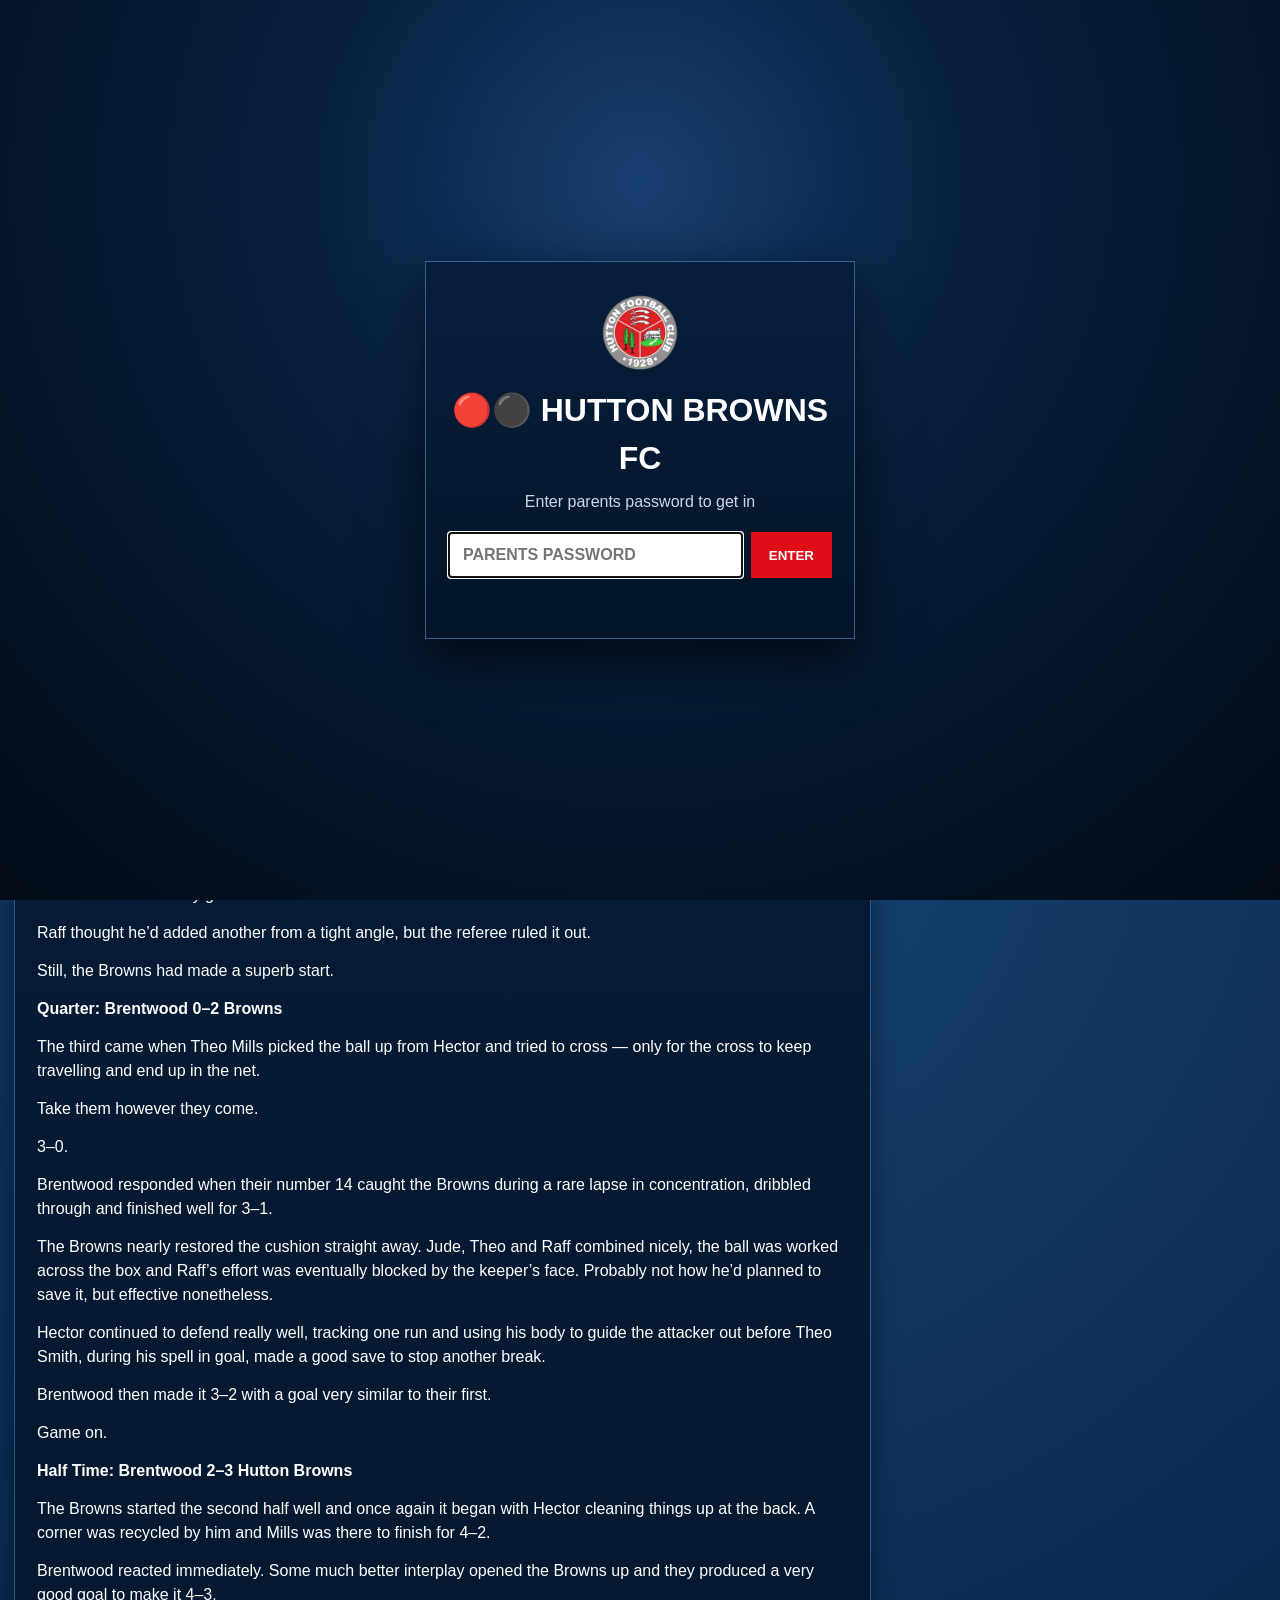
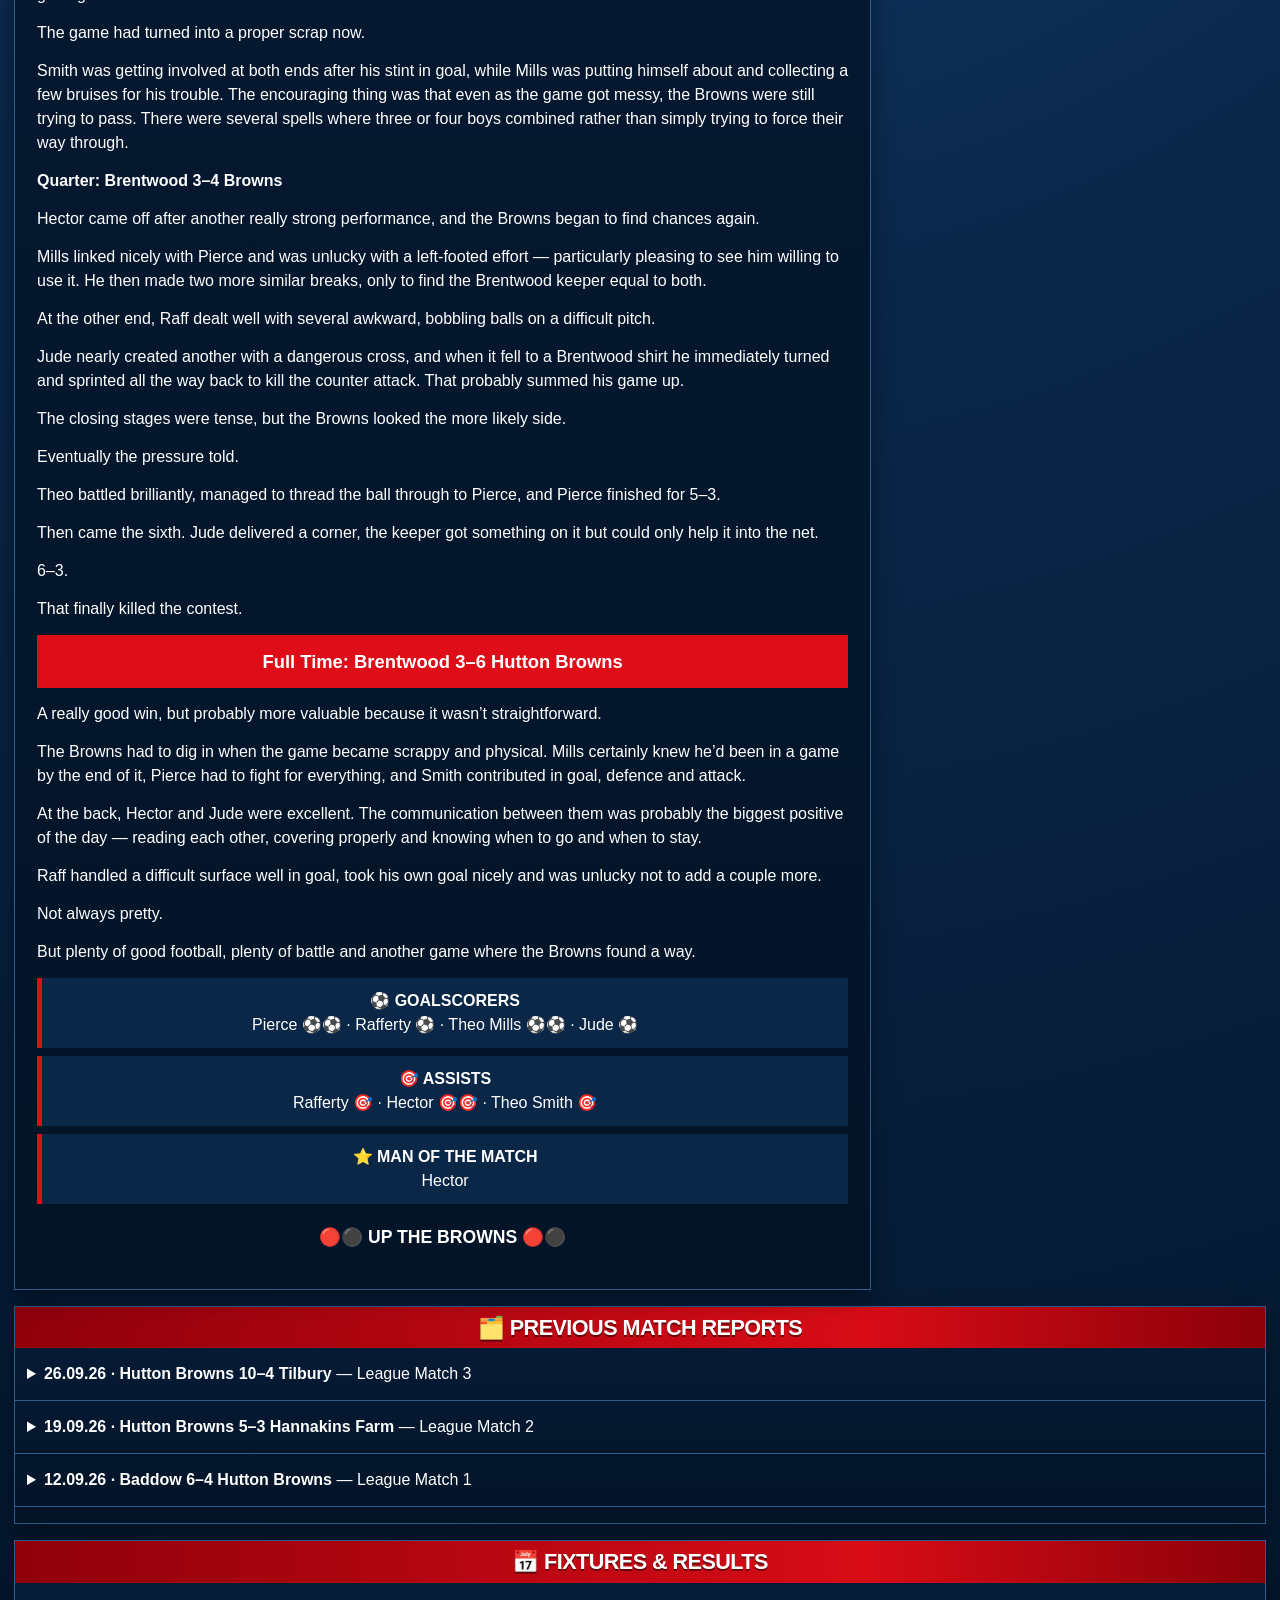
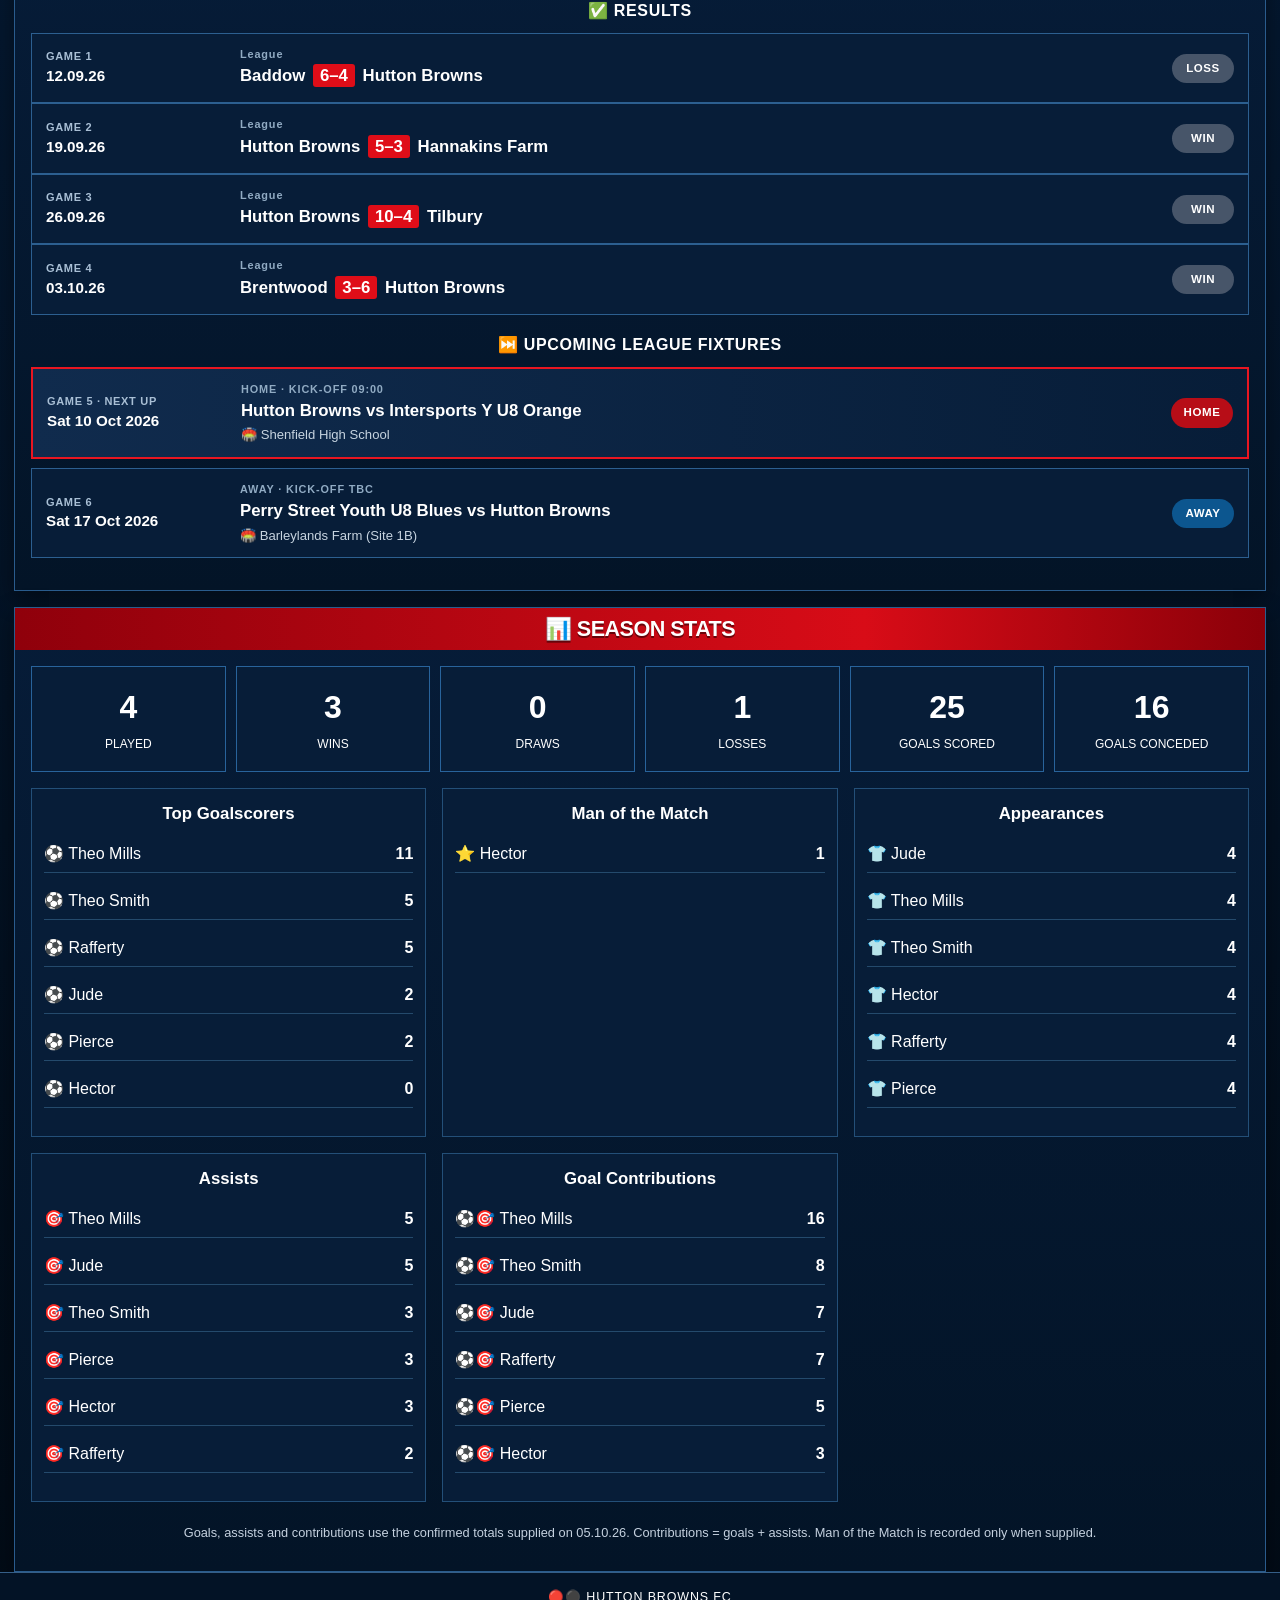
==== browns.html @ 469891be "Correct Browns season stats to confirmed goals and assists; add contributions" ====
<!doctype html>
<html lang="en">
<head>
<meta charset="utf-8">
<meta name="viewport" content="width=device-width,initial-scale=1">
<title>Hutton Browns FC | Match Centre</title>
<meta name="description" content="Hutton Browns FC match reports, fixtures, results and 2026/27 season stats.">
<link rel="stylesheet" href="styles.css?v=20261005-1">
<link rel="stylesheet" href="auth.css?v=20260914-1">
<script src="auth.js?v=20260914-1" defer></script>
</head>
<body>
<div id="auth-gate" class="auth-gate" role="dialog" aria-modal="true" aria-label="Password required">
  <div class="auth-card">
    <img src="hutton-crest.webp?v=20260914-3" alt="Hutton Football Club crest">
    <h2>🔴⚫️ HUTTON BROWNS FC</h2>
    <p>Enter the team password to access the Match Centre.</p>
    <form id="auth-form" class="auth-form">
      <input id="auth-password" type="password" autocomplete="current-password" placeholder="Password" aria-label="Password">
      <button type="submit">ENTER</button>
    </form>
    <div id="auth-error" class="auth-error" aria-live="polite"></div>
  </div>
</div>
<header class="masthead">
  <div class="mast-inner">
    <img class="crest-img" src="hutton-crest.webp?v=20260914-3" alt="Hutton Football Club crest">
    <div class="mast-copy"><h1>HUTTON BROWNS FC</h1></div>
    <img class="crest-img" src="hutton-crest.webp?v=20260914-3" alt="Hutton Football Club crest">
  </div>
</header>
<nav class="broadcast-nav" aria-label="Main sections">
  <div class="network-badge"><span>HUTTON</span><b>SPORTS</b></div>
  <a class="active" href="#latest"><span class="nav-long">⚽ LATEST MATCH REPORT</span><span class="nav-short">⚽ Latest</span></a>
  <a href="#previous"><span class="nav-long">🗂️ PREVIOUS MATCH REPORTS</span><span class="nav-short">🗂️ Previous</span></a>
  <a href="#fixtures"><span class="nav-long">📅 FIXTURES & RESULTS</span><span class="nav-short">📅 Fixtures</span></a>
  <a href="#stats"><span class="nav-long">📊 SEASON STATS</span><span class="nav-short">📊 Stats</span></a>
  <div class="nav-club">⚽ HUTTON BROWNS FC</div>
</nav>
<div class="team-switcher"><a href="index.html">← Choose team</a><a href="navy.html">Hutton Navy</a><a href="browns.html">Hutton Browns</a></div>
<main class="site-wrap"><div class="layout"><section id="latest" class="main-panel">
<div class="section-banner centered"><h2>LATEST MATCH REPORT</h2></div>
<div class="match-details-top" aria-label="Match details">
<div><span>🏆</span><small>Competition</small><strong>League – Match 4</strong></div>
<div><span>📅</span><small>Date</small><strong>03.10.26</strong></div>
<div><span>🏟️</span><small>Venue</small><strong>Not supplied</strong></div>
<div><span>⚽</span><small>Opponent</small><strong>Brentwood</strong></div></div>
<div class="score-row"><div class="home"><span class="ball">⚽</span><strong>BRENTWOOD</strong></div><div class="score">3 - 6</div>
<div class="away"><strong>HUTTON BROWNS</strong><img class="mini-crest-img" src="hutton-crest.webp" alt=""></div></div>
<div class="intro"><h3>Good football, plenty of battle and another Browns win!</h3></div>
<article class="report-copy"><p>I missed the first five minutes on the phone, which apparently was enough time for the Browns to make a flying start.</p>
<p>By the time I caught up, Raff had already found Pierce, who needed two bites at it but eventually forced the ball home for 1–0.</p>
<p>Raff then rode a tackle well before getting another chance himself. Hector found Raff, and although the first effort didn’t quite go, he stayed with it and made sure at the second attempt for 2–0.</p>
<p>The Browns were excellent early on. Jude and Hector were reading the game brilliantly at the back and, more importantly, talking to each other. When one stepped in, the other dropped. Simple stuff, but really effective.</p>
<p>Pierce was being an absolute nuisance up front, much like last week, battling for everything and making sure Brentwood never really got comfortable.</p>
<p>Raff thought he’d added another from a tight angle, but the referee ruled it out.</p>
<p>Still, the Browns had made a superb start.</p>
<p><strong>Quarter: Brentwood 0–2 Browns</strong></p>
<p>The third came when Theo Mills picked the ball up from Hector and tried to cross — only for the cross to keep travelling and end up in the net.</p>
<p>Take them however they come.</p>
<p>3–0.</p>
<p>Brentwood responded when their number 14 caught the Browns during a rare lapse in concentration, dribbled through and finished well for 3–1.</p>
<p>The Browns nearly restored the cushion straight away. Jude, Theo and Raff combined nicely, the ball was worked across the box and Raff’s effort was eventually blocked by the keeper’s face. Probably not how he’d planned to save it, but effective nonetheless.</p>
<p>Hector continued to defend really well, tracking one run and using his body to guide the attacker out before Theo Smith, during his spell in goal, made a good save to stop another break.</p>
<p>Brentwood then made it 3–2 with a goal very similar to their first.</p>
<p>Game on.</p>
<p><strong>Half Time: Brentwood 2–3 Hutton Browns</strong></p>
<p>The Browns started the second half well and once again it began with Hector cleaning things up at the back. A corner was recycled by him and Mills was there to finish for 4–2.</p>
<p>Brentwood reacted immediately. Some much better interplay opened the Browns up and they produced a very good goal to make it 4–3.</p>
<p>The game had turned into a proper scrap now.</p>
<p>Smith was getting involved at both ends after his stint in goal, while Mills was putting himself about and collecting a few bruises for his trouble. The encouraging thing was that even as the game got messy, the Browns were still trying to pass. There were several spells where three or four boys combined rather than simply trying to force their way through.</p>
<p><strong>Quarter: Brentwood 3–4 Browns</strong></p>
<p>Hector came off after another really strong performance, and the Browns began to find chances again.</p>
<p>Mills linked nicely with Pierce and was unlucky with a left-footed effort — particularly pleasing to see him willing to use it. He then made two more similar breaks, only to find the Brentwood keeper equal to both.</p>
<p>At the other end, Raff dealt well with several awkward, bobbling balls on a difficult pitch.</p>
<p>Jude nearly created another with a dangerous cross, and when it fell to a Brentwood shirt he immediately turned and sprinted all the way back to kill the counter attack. That probably summed his game up.</p>
<p>The closing stages were tense, but the Browns looked the more likely side.</p>
<p>Eventually the pressure told.</p>
<p>Theo battled brilliantly, managed to thread the ball through to Pierce, and Pierce finished for 5–3.</p>
<p>Then came the sixth. Jude delivered a corner, the keeper got something on it but could only help it into the net.</p>
<p>6–3.</p>
<p>That finally killed the contest.</p>
<p class="full-time">Full Time: Brentwood 3–6 Hutton Browns</p>
<p>A really good win, but probably more valuable because it wasn’t straightforward.</p>
<p>The Browns had to dig in when the game became scrappy and physical. Mills certainly knew he’d been in a game by the end of it, Pierce had to fight for everything, and Smith contributed in goal, defence and attack.</p>
<p>At the back, Hector and Jude were excellent. The communication between them was probably the biggest positive of the day — reading each other, covering properly and knowing when to go and when to stay.</p>
<p>Raff handled a difficult surface well in goal, took his own goal nicely and was unlucky not to add a couple more.</p>
<p>Not always pretty.</p>
<p>But plenty of good football, plenty of battle and another game where the Browns found a way.</p><div class="closing"><strong>⚽️ GOALSCORERS</strong><br>Pierce ⚽️⚽️ · Rafferty ⚽️ · Theo Mills ⚽️⚽️ · Jude ⚽️</div><div class="closing"><strong>🎯 ASSISTS</strong><br>Rafferty 🎯 · Hector 🎯🎯 · Theo Smith 🎯</div><div class="closing"><strong>⭐ MAN OF THE MATCH</strong><br>Hector</div><div class="uth"><strong>🔴⚫️ UP THE BROWNS 🔴⚫️</strong></div></article></section>
<aside class="sidebar"><div class="side-card motm"><h3>⭐ MAN OF THE MATCH</h3><div class="motm-body"><div class="shirt">⚽</div><div><strong>Hector</strong><p>Excellent defending, two assists and brilliant communication with Jude at the back.</p></div></div></div>
<div class="side-card"><h3>👥 THE SQUAD</h3><div class="squad"><span>👕 Jude</span><span>👕 Theo Mills</span><span>👕 Theo Smith</span><span>👕 Hector</span><span>👕 Rafferty</span><span>👕 Pierce</span></div><div class="navy-together">#BROWNS TOGETHER</div></div></aside></div><section id="previous" class="lower-panel"><div class="section-banner simple centered"><h2>🗂️ PREVIOUS MATCH REPORTS</h2></div><details class="previous-report"><summary><strong>26.09.26 · Hutton Browns 10–4 Tilbury</strong> — League Match 3</summary><article class="report-copy"><p>A smaller pitch today and, for the opening few minutes at least, the game looked like it might be one of those tight, scrappy affairs.</p>
<p>The Browns also had to deal with captain Raff going off early with a head injury, which didn’t help the stop-start feel.</p>
<p>Neither side really took control at first. Jude had the best early opportunity, squeezing one just wide of the left post, before Theo Smith decided to take matters into his own hands.</p>
<p>He read a cross-field pass, stepped in, powered through the middle and finished well for 1–0.</p>
<p>The lead barely had time to settle before Tilbury broke the other way. Their number 5 was dragged down in the box and converted the resulting penalty to make it 1–1.</p>
<p>Tilbury then enjoyed a decent purple patch and started to ask a few questions.</p>
<p>The Browns got a chance to respond when a handball gave them a penalty of their own, but the keeper produced an excellent save and pushed the effort onto the bar.</p>
<p>No matter.</p>
<p>From the resulting corner, Jude found Smith waiting and Theo buried his second for 2–1.</p>
<p>Smith was now on a bit of a rampage.</p>
<p>The Browns defended a Tilbury corner, Smith picked up the loose ball, powered down the wing, cut inside and completed his hat-trick for 3–1.</p>
<p>Raff was back involved not long after and went close from a Jude pass, before Theo Mills, having enjoyed a fairly quiet spell in goal, suddenly had to pull off a brilliant double save. He then dealt with the resulting corner as well.</p>
<p>Tilbury did get one back before the break after some confusion at the back left their number 7 one-on-one.</p>
<p><strong>Half Time: Hutton Browns 3–2 Tilbury</strong></p>
<p>The second half started with much more purpose from the Browns.</p>
<p>Smith, now looking for passes as much as goals, slipped a lovely ball through to Mills, who finished for 4–2.</p>
<p>Then the Browns really started to find their rhythm.</p>
<p>Mills drove down the wing, cut inside and squared for Raff to tap in for 5–2.</p>
<p>From a kick-in, Mills then played square to Smith, who calmly put away another for 6–2.</p>
<p>Tilbury weren’t done, though. Their excellent number 8, Ellie, put the Browns under pressure and helped create the chance for number 7 to score from range and make it 6–3.</p>
<p>That sparked another spell of Tilbury pressure, but the Browns defended brilliantly to a man. Bodies in the way, last-ditch tackles, very little panic.</p>
<p>And quietly having an excellent half was Pierce.</p>
<p>He seemed to be everywhere — winning second balls, breaking things up, moving it on and generally doing the sort of work that doesn’t always get noticed but makes everything else easier. Very much the holding midfielder role.</p>
<p>The seventh followed a familiar pattern.</p>
<p>Mills down the wing, ball across, Raff finishes.</p>
<p>7–3.</p>
<p>Pierce then took it upon himself to stick close to Tilbury’s best player, won the ball back and was unlucky not to get himself on the scoresheet.</p>
<p>He did, however, create the next goal. Pierce battled to regain possession and found Mills, who finished for 8–3.</p>
<p>Mills was now causing havoc every time he got down the right. Another run ended with his first shot being blocked, but he stayed alive to the rebound and squared for Raff to complete his hat-trick.</p>
<p>9–3.</p>
<p>At the other end, Hector had taken over in goal and looked completely assured. He hadn’t had a huge amount to do, but when he was called upon he responded with an outstanding save.</p>
<p>Tilbury then produced probably their best football of the game, putting together three passes from the back before number 7 finished well for 9–4.</p>
<p>Hector followed that with another excellent stop from a deflected effort.</p>
<p>The Browns had the final say.</p>
<p>Pierce once again battled to win the initial possession and fed Mills. Theo still had plenty to do, but drove on and finished to make it 10–4.</p>
<p class="full-time">Full Time: Hutton Browns 10–4 Tilbury</p>
<p>A strange one in some ways.</p>
<p>The first half was cagey, scrappy and much closer than the final score suggests. The second was anything but.</p>
<p>Once the Browns started moving the ball quicker and looking for each other, Tilbury struggled to live with them.</p>
<p>Smith was ruthless early on, Mills was devastating down the right, Raff came back from his knock to grab a hat-trick, Pierce quietly ran huge parts of the second half and Hector and Jude looked very comfortable in defence and Hector in goal. Jude passing now with frequency and ease</p>
<p>Tilbury had some good players and some really nice moments of football, but once the Browns found their rhythm there was only going to be one winner.</p>
<p>Not perfect.</p>
<p>But very, very dangerous when it clicked.</p><div class="closing"><strong>⚽️ GOALSCORERS</strong><br>Theo Smith ⚽️⚽️⚽️⚽️ · Theo Mills ⚽️⚽️⚽️ · Rafferty ⚽️⚽️⚽️</div><div class="closing"><strong>🎯 ASSISTS</strong><br>Jude 🎯 · Theo Smith 🎯 · Theo Mills 🎯🎯🎯🎯 · Pierce 🎯🎯</div><div class="uth"><strong>🔴⚫️ UP THE BROWNS 🔴⚫️</strong></div></article></details><details class="previous-report"><summary><strong>19.09.26 · Hutton Browns 5–3 Hannakins Farm</strong> — League Match 2</summary><article class="report-copy"><p>A first meeting with the locally infamous Hannakins Farm meant the Browns were heading into something of the unknown. One thing was obvious enough from the warm-up though — another side who looked physically bigger than us.</p>
<p>That has stopped being particularly interesting to the Browns.</p>
<p>They were by far the livelier of the two sides from the start, with Theo Mills carrying on exactly where he left off last week. He was straight into the game, drawing an early foul and going close from the resulting free kick.</p>
<p>The opener soon followed. Jude played a lovely ball down the line to Mills, who carried it into the box and finished confidently for 1–0.</p>
<p>Mills clearly fancied another.</p>
<p>Theo Smith drove forward and got a shot away, the keeper could only keep it out temporarily, and Mills followed up like a proper striker to make it 2–0.</p>
<p>Hannakins started to come into the game after that, with their number 23 looking particularly lively. One attack looked destined for goal until Hector appeared from nowhere, tracking all the way back and timing his challenge perfectly. He almost injured himself doing it, but that ability to recover, get goal-side and pick the right moment to strike is becoming something of a hallmark.</p>
<p>Hannakins then had their best spell of the half. A big lad started charging down the wing with some purpose, only to find Hector waiting for him. Again.</p>
<p>The Browns survived the purple patch and then went the other way.</p>
<p>Jude delivered a dangerous corner that took a deflection off the keeper and ended up in the net for 3–0. Goal Jude. No appeals committee required.</p>
<p>The fourth came soon after. Another Jude pass caused problems, Theo Smith nicked in, found himself one-on-one with the keeper and, as he tends to do in those situations, didn’t disappoint.</p>
<p>4–0.</p>
<p>Hannakins did manage to get one back through their number 13, who struck a superb long-range effort into the top of the net. Pierce, who had been solid between the posts, had very little chance with it.</p>
<p>Then, just before half-time, the Browns restored the four-goal cushion.</p>
<p>Rafferty and Theo Smith combined to intercept number 11, squeezed the ball through to the oncoming Mills, and Theo did the rest to complete his hat-trick.</p>
<p><strong>Half Time: Hutton Browns 5–1 Hannakins Farm</strong></p>
<p>Hannakins started the second half much better and suddenly Smith and Hector had plenty to do.</p>
<p>The fact they also had an extra player on the pitch for a spell may have helped.</p>
<p>Jude, now in goal, looked assured from the start, while captain Pierce moved outfield and immediately got stuck into the physical battle. He went close with a long-range effort as the Browns tried to regain some control.</p>
<p>Raff also started the half much better defensively and was soon getting complained about from the opposition touchline for being a little too robust.</p>
<p>Wonders never cease.</p>
<p>The added aggression suited him. He won the ball in midfield, drove past two defenders and was unlucky not to finish the move himself.</p>
<p>Hector eventually came off after putting in an unbelievable shift, with Mills returning to the action and immediately making himself a nuisance again.</p>
<p>The football then took a brief break while the Hannakins sideline and coaching team made their feelings known to the referee.</p>
<p>After a gentle reminder that the participants were, in fact, six years old, proceedings resumed.</p>
<p>Back on the pitch, Theo Smith produced two huge defensive moments in quick succession — first blocking one on the line and then, barely a minute later, clearing another away from goal.</p>
<p>Hannakins eventually reduced the deficit when their big number 10 picked the ball up on the right and drilled an excellent finish across goal into the far corner for 5–2.</p>
<p>The Browns support gave the little lad a huge cheer.</p>
<p>As Michelle Obama once said: when they go low, we go high.</p>
<p>Hannakins then made it 5–3, with the extra man beginning to have a noticeable effect. They were soon back down to five and the Browns managed the closing stages much better.</p>
<p>Jude produced several excellent saves late on, helped by Smith doing everything he could in front of him, and the Browns saw the game out.</p>
<p class="full-time">Full Time: Hutton Browns 5–3 Hannakins Farm</p>
<p>At times it was a slightly tempestuous game, largely because Hannakins seemed increasingly frustrated by the Browns’ grit and refusal to be bullied.</p>
<p>The first half belonged almost entirely to Hutton. The second was much more even, helped by a much-improved Hannakins performance — and, for a while at least, an improved headcount.</p>
<p>But this was another really encouraging Browns display.</p>
<p>Mills carried on his outstanding form with a hat-trick, Hector produced another heroic defensive performance, Smith was everywhere, Jude contributed at both ends, Pierce battled throughout and Raff grew into the game nicely.</p>
<p>Most importantly, the old Browns trait was there again.</p>
<p>Battle first. Football second.</p>
<p>And when both turn up together, they’re becoming a very difficult little team to play against.</p><div class="closing"><strong>⚽️ GOALSCORERS</strong><br>Theo Mills ⚽️⚽️⚽️ · Jude ⚽️ · Theo Smith ⚽️</div><div class="closing"><strong>🎯 ASSISTS</strong><br>Jude 🎯🎯 · Theo Smith 🎯</div><p class="stats-note">Assist for the fifth goal awaiting confirmation: Rafferty and Theo Smith both contributed. Other assists are inferred from the report, including Smith’s saved shot for the second goal.</p><div class="uth"><strong>🔴⚫️ UP THE BROWNS 🔴⚫️</strong></div></article></details><details class="previous-report"><summary><strong>12.09.26 · Baddow 6–4 Hutton Browns</strong> — League Match 1</summary><article class="report-copy"><p>A proper test for the Browns in their first game, facing a Baddow side playing a year up and containing a handful of academy players. Their number 11 looked particularly handy, and it didn’t take long to see they had some good technical players throughout the side.</p>
<p>The Browns clearly hadn’t come just to admire them though.</p>
<p>Straight from the kick-off Jude nicked possession and found Theo Mills, who calmly slotted home for 1–0. Exactly the settler you want against a side like this.</p>
<p>Baddow started to come into it after that and their number 11 was causing problems. Hector was called upon a few times to snuff things out, Theo Smith cleared one off the line, and Raff dealt well with a long-range effort before saving the follow-up.</p>
<p>The boys were under it for a spell and Baddow eventually levelled from a corner, the ball travelling through the box and unfortunately finding its way in off a Brown shirt.</p>
<p>The second followed fairly quickly. A bit of confusion at the back, Raff probably could have gathered it, and Baddow were alert enough to poke it home for 2–1.</p>
<p>Importantly, the Browns didn’t disappear.</p>
<p>Jude found Mills again and Theo did the hard bit himself, battling his way across the face of goal before squeezing the finish through the keeper’s legs for 2–2.</p>
<p>The game was properly open now. Mills was causing all sorts of trouble up front and nearly put the Browns ahead again, only for the Baddow keeper to produce an excellent save.</p>
<p>At the other end, Baddow showed their quality on the break. A quick move down the right followed by a switch of play left Raff one-on-one and restored their lead at 3–2.</p>
<p>Their number 11 continued to show some lovely skill — including the odd trick good enough to fool more than just the Browns — while Pierce was battling hard to try to release Mills whenever Hutton won it back.</p>
<p>Raff saved another long-range effort before Baddow’s number 14 found space across the top of the box and finished well for 4–2.</p>
<p>Again the Browns responded. Pierce broke forward and released Mills, who lifted his finish over the keeper to make it 4–3 and keep the game very much alive going into the break.</p>
<p><strong>Half Time: Baddow 4–3 Hutton Browns</strong></p>
<p>The Browns started the second half well and got their reward from a Raff corner, which took a deflection on its way in to make it 4–4.</p>
<p>Game on.</p>
<p>Pierce went close again and the match became much more nip-and-tuck. Theo Smith, now in goal, made a strong save from distance and then another excellent stop when Baddow’s number 5 went clear through.</p>
<p>At the other end, Raff delivered another dangerous ball which Mills was unlucky to steer just wide, before the Baddow keeper parried a Raff corner with the Browns beginning to build some pressure again.</p>
<p>Pierce was putting in a shift defensively too, stopping one counter and then recovering again on the follow-up. Smith produced another excellent save from Baddow’s number 11, while Hector somehow covered the length of the pitch to make a last-ditch tackle when it looked like they were through.</p>
<p>Baddow eventually found the fifth. It came after some good build-up play, although Raff will probably know himself that a touch rather than trying to deal with it first time might have solved the problem. Unfortunately it ended up in the wrong net for 5–4.</p>
<p>To his credit, he immediately tried to make amends at the other end and was unlucky not to do exactly that.</p>
<p>The Browns kept pushing, but Baddow finally got some breathing room late on. The first effort was stopped, but with numbers arriving they tucked away the follow-up for 6–4.</p>
<p>That was that.</p>
<p>The scoreline says defeat, but this felt like a much better Browns outing. The battling was back, they went toe-to-toe with a technically strong team a year older, and at 4–4 there was nothing between them.</p>
<p>Baddow had some genuinely good footballers and probably deserved the win, but the Browns created enough chances of their own to wonder what might have happened if one or two had gone the other way.</p>
<p>Plenty of fight, plenty of football and, by all accounts, a big step up from last week.</p><div class="closing"><strong>⚽️ GOALSCORERS</strong><br>Theo Mills ⚽️⚽️⚽️ · Rafferty ⚽️</div><div class="closing"><strong>🎯 ASSISTS</strong><br>Jude 🎯🎯 · Pierce 🎯</div><div class="uth"><strong>🔴⚫️ UP THE BROWNS 🔴⚫️</strong></div></article></details></section><section id="fixtures" class="lower-panel fixtures-panel"><div class="section-banner simple centered"><h2>📅 FIXTURES &amp; RESULTS</h2></div><div class="fixtures-wrap"><div class="fixture-group"><h3>✅ RESULTS</h3><div class="fixture-card result-card"><div class="fixture-date"><span>GAME 1</span><strong>12.09.26</strong></div><div class="fixture-main"><small>League</small><strong>Baddow <em>6–4</em> Hutton Browns</strong></div><div class="fixture-status">LOSS</div></div><div class="fixture-card result-card"><div class="fixture-date"><span>GAME 2</span><strong>19.09.26</strong></div><div class="fixture-main"><small>League</small><strong>Hutton Browns <em>5–3</em> Hannakins Farm</strong></div><div class="fixture-status">WIN</div></div><div class="fixture-card result-card"><div class="fixture-date"><span>GAME 3</span><strong>26.09.26</strong></div><div class="fixture-main"><small>League</small><strong>Hutton Browns <em>10–4</em> Tilbury</strong></div><div class="fixture-status">WIN</div></div><div class="fixture-card result-card"><div class="fixture-date"><span>GAME 4</span><strong>03.10.26</strong></div><div class="fixture-main"><small>League</small><strong>Brentwood <em>3–6</em> Hutton Browns</strong></div><div class="fixture-status">WIN</div></div></div><div class="fixture-group"><h3>⏭️ UPCOMING LEAGUE FIXTURES</h3><div class="fixture-list">
<div class="fixture-card next-fixture"><div class="fixture-date"><span>GAME 5 · NEXT UP</span><strong>Sat 10 Oct 2026</strong></div><div class="fixture-main"><small>HOME · KICK-OFF 09:00</small><strong>Hutton Browns vs Intersports Y U8 Orange</strong><span>🏟️ Shenfield High School</span></div><div class="fixture-status home-badge">HOME</div></div>
<div class="fixture-card"><div class="fixture-date"><span>GAME 6</span><strong>Sat 17 Oct 2026</strong></div><div class="fixture-main"><small>AWAY · KICK-OFF TBC</small><strong>Perry Street Youth U8 Blues vs Hutton Browns</strong><span>🏟️ Barleylands Farm (Site 1B)</span></div><div class="fixture-status away-badge">AWAY</div></div>
</div></div></div></section><section id="stats" class="lower-panel"><div class="section-banner simple centered"><h2>📊 SEASON STATS</h2></div><div class="season-grid"><div class="big-stat"><b>4</b><span>Played</span></div><div class="big-stat"><b>3</b><span>Wins</span></div><div class="big-stat"><b>0</b><span>Draws</span></div><div class="big-stat"><b>1</b><span>Losses</span></div><div class="big-stat"><b>25</b><span>Goals Scored</span></div><div class="big-stat"><b>16</b><span>Goals Conceded</span></div></div><div class="tables stats-tables"><div><h3>Top Goalscorers</h3><p>⚽️ Theo Mills <b>11</b></p><p>⚽️ Theo Smith <b>5</b></p><p>⚽️ Rafferty <b>5</b></p><p>⚽️ Jude <b>2</b></p><p>⚽️ Pierce <b>2</b></p><p>⚽️ Hector <b>0</b></p></div><div><h3>Man of the Match</h3><p>⭐ Hector <b>1</b></p></div><div><h3>Appearances</h3><p>👕 Jude <b>4</b></p><p>👕 Theo Mills <b>4</b></p><p>👕 Theo Smith <b>4</b></p><p>👕 Hector <b>4</b></p><p>👕 Rafferty <b>4</b></p><p>👕 Pierce <b>4</b></p></div><div><h3>Assists</h3><p>🎯 Theo Mills <b>5</b></p><p>🎯 Jude <b>5</b></p><p>🎯 Theo Smith <b>3</b></p><p>🎯 Pierce <b>3</b></p><p>🎯 Hector <b>3</b></p><p>🎯 Rafferty <b>2</b></p></div><div><h3>Goal Contributions</h3><p>⚽️🎯 Theo Mills <b>16</b></p><p>⚽️🎯 Theo Smith <b>8</b></p><p>⚽️🎯 Jude <b>7</b></p><p>⚽️🎯 Rafferty <b>7</b></p><p>⚽️🎯 Pierce <b>5</b></p><p>⚽️🎯 Hector <b>3</b></p></div></div><p class="stats-note">Goals, assists and contributions use the confirmed totals supplied on 05.10.26. Contributions = goals + assists. Man of the Match is recorded only when supplied.</p></section></main><footer><span>🔴⚫️ HUTTON BROWNS FC</span></footer></body></html>
---- styles.css ----
:root{--navy:#03172f;--navy2:#061d3b;--blue:#0a3f79;--red:#df0d18;--red2:#a7000b;--white:#fff;--line:#2a5c8d;--muted:#c5d1df}*{box-sizing:border-box}html{scroll-behavior:smooth}body{margin:0;font-family:Arial,Helvetica,sans-serif;background:radial-gradient(circle at 50% 16%,#164474 0,#0a274a 28%,#04172e 62%,#020b16 100%);color:#fff;line-height:1.5}.masthead{background:linear-gradient(90deg,#04172f,#082c59 48%,#061b37);border-bottom:1px solid #5d7fa5}.mast-inner{width:min(1320px,calc(100% - 28px));margin:auto;min-height:120px;display:grid;grid-template-columns:100px minmax(0,1fr) 100px;gap:24px;align-items:center}.crest-img{width:96px;height:96px;object-fit:contain;display:block;filter:drop-shadow(0 3px 7px #0008)}.mast-copy{text-align:center}.mast-copy h1{margin:0;font-size:clamp(2.5rem,6vw,4.6rem);line-height:.95;letter-spacing:-.035em;font-weight:900}.broadcast-nav{position:sticky;top:0;z-index:20;background:linear-gradient(90deg,#061d3d,#092d59 60%,#04172f);display:flex;align-items:stretch;min-height:50px;border-bottom:1px solid #91a9c2;box-shadow:0 4px 16px #0008}.network-badge{display:flex;align-items:center;padding:0 24px;font-weight:900;font-size:1.2rem;white-space:nowrap}.network-badge span{background:#fff;color:#0a274d;padding:2px 7px}.network-badge b{background:var(--red);padding:2px 7px}.broadcast-nav a{display:flex;align-items:center;justify-content:center;padding:0 30px;color:#fff;text-decoration:none;font-weight:900;font-size:.85rem;border-right:1px solid #345f89;white-space:nowrap}.broadcast-nav a.active{background:linear-gradient(180deg,#ef1a24,#c6000d)}.nav-short{display:none}.nav-club{margin-left:auto;display:flex;align-items:center;padding:0 26px;font-size:.85rem;font-weight:700}.site-wrap{width:min(1320px,calc(100% - 28px));margin:10px auto 0}.layout{display:grid;grid-template-columns:minmax(0,2.15fr) minmax(300px,.95fr);gap:16px}.main-panel,.side-card,.lower-panel{background:linear-gradient(180deg,#061c38,#031427);border:1px solid var(--line);box-shadow:0 8px 22px #0006}.section-banner{padding:12px 18px;background:linear-gradient(90deg,#8f000b 0%,#d80c17 68%,#8b0009 100%);text-align:center}.section-banner h2{margin:0;font-size:clamp(1.8rem,4vw,3rem);line-height:1;text-shadow:0 2px 0 #0007;letter-spacing:-.025em}.match-details-top{display:grid;grid-template-columns:repeat(4,1fr);gap:0;margin:0;border-bottom:1px solid #35648f;background:#06182d}.match-details-top>div{display:grid;grid-template-columns:auto 1fr;grid-template-rows:auto auto;column-gap:8px;padding:11px 12px;border-right:1px solid #244e78;align-items:center}.match-details-top>div:last-child{border-right:0}.match-details-top span{grid-row:1/3;font-size:1.25rem}.match-details-top small{color:#9fb1c6;text-transform:uppercase;font-size:.6rem;letter-spacing:.05em}.match-details-top strong{font-size:.82rem}.score-row{display:grid;grid-template-columns:1fr auto 1fr;align-items:center;margin:10px 18px 0;border:1px solid #3c78b3;background:#071a34;overflow:hidden}.home,.away{min-height:62px;padding:8px 14px;font-size:clamp(1.05rem,2.2vw,1.65rem);display:flex;align-items:center;gap:10px}.away{justify-content:flex-end;background:linear-gradient(90deg,#071a34,#0b3e79)}.score{font-size:clamp(2.4rem,4.5vw,3.9rem);font-weight:900;background:var(--red);padding:2px 22px;line-height:1.15;box-shadow:inset 0 0 0 1px #ff5961}.mini-crest-img{width:48px;height:48px;object-fit:contain}.ball{font-size:2rem}.intro{padding:12px 22px 4px;text-align:center}.intro h3{font-size:clamp(2rem,4vw,3rem);margin:0 0 6px;line-height:1.03;letter-spacing:-.025em}.intro p{font-size:1.05rem;margin:6px auto 12px;max-width:780px}.report-copy{padding:0 22px 18px;font-size:1rem}.report-copy p{margin:0 0 14px}.full-time{background:var(--red);padding:13px 14px;font-size:1.15rem;font-weight:900;margin:20px 0 9px;text-align:center}.closing{background:#0a2748;border-left:5px solid var(--red);padding:11px 13px;margin:8px 0;text-align:center}.uth{text-align:center;font-size:1.1rem;margin:20px 0}.match-photo-wrap{margin:18px 0 0}.team-photo{display:block;width:100%;height:auto;aspect-ratio:4/3;object-fit:contain;border:1px solid #dce6ef;background:#07172e;image-rendering:auto}.sidebar{display:flex;flex-direction:column;gap:10px}.side-card h3{margin:0;background:linear-gradient(90deg,var(--red),#b7000c);padding:10px 13px;font-size:1.02rem;text-align:center}.motm-body{display:flex;gap:15px;padding:13px;align-items:center}.shirt{flex:0 0 auto;width:70px;height:82px;background:#d61520;color:#fff;clip-path:polygon(20% 0,35% 12%,65% 12%,80% 0,100% 18%,85% 32%,75% 24%,72% 100%,28% 100%,25% 24%,15% 32%,0 18%);display:grid;place-items:center;font-size:1.5rem;font-weight:900;text-shadow:0 1px 2px #0005}.motm-body strong{font-size:1.35rem}.motm-body p{margin:4px 0 0;font-size:.88rem;color:#d9e1eb}.squad{display:grid;grid-template-columns:1fr 1fr;gap:7px 14px;padding:12px 14px;font-size:.88rem}.navy-together{font-size:1.55rem;font-weight:900;text-align:center;padding:4px 18px 14px}.lower-panel{margin-top:16px;padding-bottom:16px}.section-banner.simple{padding:10px 16px}.section-banner.simple h2{font-size:1.35rem}.lower-panel>p{padding:0 16px;text-align:center}.fixtures-wrap{padding:16px}.fixture-group+ .fixture-group{margin-top:18px}.fixture-group h3{margin:0 0 10px;text-align:center;font-size:1rem;letter-spacing:.04em}.fixture-list{display:grid;gap:9px}.fixture-card{display:grid;grid-template-columns:180px 1fr 84px;align-items:center;gap:14px;background:#071d38;border:1px solid #2c5f90;padding:12px 14px}.fixture-card.next-fixture{border:2px solid #e81621;background:linear-gradient(90deg,#102b4d,#071d38)}.fixture-date span{display:block;font-size:.69rem;font-weight:900;color:#a9bfd5;letter-spacing:.06em}.fixture-date strong{display:block;font-size:.95rem}.fixture-main small{display:block;color:#91abc3;font-size:.68rem;font-weight:900;letter-spacing:.08em}.fixture-main strong{display:block;font-size:1.05rem;margin:1px 0 2px}.fixture-main strong em{font-style:normal;color:#fff;background:var(--red);padding:2px 7px;margin:0 3px;border-radius:3px}.fixture-main span{display:block;color:#c7d4e0;font-size:.82rem}.fixture-status{justify-self:end;min-width:62px;text-align:center;padding:6px 8px;border-radius:999px;background:#21476d;font-size:.72rem;font-weight:900;letter-spacing:.05em}.result-card .fixture-status{background:#475569}.home-badge{background:#b70d17}.away-badge{background:#0c568f}.season-grid{display:grid;grid-template-columns:repeat(6,1fr);gap:10px;padding:16px}.big-stat{background:#071d38;border:1px solid #28639b;padding:16px;text-align:center}.big-stat b{display:block;font-size:2rem}.big-stat span{font-size:.75rem;text-transform:uppercase}.tables{display:grid;grid-template-columns:repeat(3,1fr);gap:16px;padding:0 16px 8px}.tables>div{background:#071d38;border:1px solid #234f78;padding:12px}.tables h3{margin:0 0 10px;text-align:center;font-size:1.05rem}.tables p{display:flex;justify-content:space-between;border-bottom:1px solid #244a6c;padding-bottom:6px}footer{background:#031326;border-top:1px solid #355f88;display:flex;justify-content:center;padding:15px max(18px,calc((100vw - 1320px)/2));font-size:.78rem;letter-spacing:.07em}@media(max-width:980px){.layout{grid-template-columns:1fr}.sidebar{display:grid;grid-template-columns:1fr 1fr}.match-details-top{grid-template-columns:repeat(2,1fr)}.match-details-top>div:nth-child(2n){border-right:0}.match-details-top>div:nth-child(n+3){border-top:1px solid #244e78}.tables{grid-template-columns:1fr 1fr}.season-grid{grid-template-columns:repeat(3,1fr)}.network-badge,.nav-club{display:none}.broadcast-nav a{flex:1;padding:0 12px}}@media(max-width:650px){.mast-inner{min-height:88px;grid-template-columns:58px 1fr 58px;gap:8px}.crest-img{width:56px;height:56px}.mast-copy h1{font-size:clamp(1.5rem,8vw,2.15rem)}.broadcast-nav{display:grid;grid-template-columns:repeat(3,1fr);min-height:52px}.broadcast-nav a{min-width:0;width:100%;padding:0 3px;font-size:.7rem;line-height:1.05;text-align:center;border-right:1px solid #345f89}.nav-long{display:none}.nav-short{display:inline}.site-wrap{width:calc(100% - 12px);margin-top:6px}.section-banner h2{font-size:1.65rem}.match-details-top{grid-template-columns:1fr 1fr}.match-details-top>div{padding:8px 9px}.match-details-top>div:nth-child(odd){border-right:1px solid #244e78}.match-details-top>div:nth-child(even){border-right:0}.match-details-top>div:nth-child(n+3){border-top:1px solid #244e78}.score-row{margin:6px}.home,.away{font-size:.75rem;padding:7px 5px;min-height:50px;gap:4px}.mini-crest-img{width:31px;height:31px}.ball{font-size:1.25rem}.score{padding:3px 8px;font-size:1.85rem}.intro{padding:10px 12px 2px}.intro h3{font-size:1.45rem}.intro p{font-size:.92rem}.report-copy{padding:0 12px 14px;font-size:.92rem}.sidebar{grid-template-columns:1fr}.motm-body{justify-content:center}.fixtures-wrap{padding:10px}.fixture-card{grid-template-columns:1fr auto;gap:7px 10px;padding:11px}.fixture-date{grid-column:1/2}.fixture-main{grid-column:1/3;border-top:1px solid #234f78;padding-top:7px}.fixture-status{grid-column:2/3;grid-row:1/2}.fixture-main strong{font-size:.95rem}.fixture-main span{font-size:.78rem}.season-grid{grid-template-columns:repeat(2,1fr)}.tables{grid-template-columns:1fr}footer{text-align:center}.squad{grid-template-columns:1fr 1fr}}

.team-switcher{display:flex;flex-wrap:wrap;justify-content:center;gap:8px;padding:10px 6px;background:#04172f}
.team-switcher a{color:#fff;text-decoration:none;border:1px solid #3c78b3;border-radius:6px;padding:10px 14px;min-height:44px;display:flex;align-items:center;font-weight:bold;font-size:.85rem}
.team-switcher a:hover,.team-switcher a:focus-visible{background:#0a3f79;outline:2px solid white;outline-offset:2px}
.team-landing{max-width:900px;margin:auto;min-height:65vh;padding:36px 16px;text-align:center}
.team-landing h2{font-size:clamp(2rem,6vw,3rem);margin:10px 0}
.landing-eyebrow{font-size:.8rem;letter-spacing:.08em;color:#c5d1df}
.team-choices{display:grid;grid-template-columns:1fr 1fr;gap:20px;margin-top:28px}
.team-choice{color:white;text-decoration:none;display:flex;flex-direction:column;align-items:center;gap:12px;position:relative;border:2px solid #3c78b3;border-top:6px solid #df0d18;border-radius:12px;padding:28px 18px;background:linear-gradient(150deg,#0a3f79,#031427);box-shadow:0 8px 22px #0006}
.team-choice img{width:84px;height:84px;object-fit:contain}.team-name{font-size:1.7rem;font-weight:900}
.team-arrow{font-size:1.8rem}.team-choice:hover,.team-choice:focus-visible{border-color:#fff;outline:2px solid #df0d18;outline-offset:4px}
.previous-report summary{cursor:pointer;min-height:48px;padding:14px 12px;overflow-wrap:anywhere}
.previous-report{border-bottom:1px solid #2a5c8d}.previous-report[open] summary{margin-bottom:14px;background:#0a2748}
.stats-note{font-size:.8rem;color:#c5d1df}.empty-fixtures{text-align:center}
@media(max-width:650px){.broadcast-nav{grid-template-columns:repeat(4,minmax(0,1fr))}.broadcast-nav a{min-height:48px}.team-choices{grid-template-columns:1fr;gap:16px}.team-landing{padding:24px 16px}.team-choice{padding:20px 14px}.team-choice img{width:64px;height:64px}.team-name{font-size:1.5rem}.team-switcher a{padding:10px;font-size:.78rem}.score-row strong{overflow-wrap:anywhere}.auth-form input{font-size:16px}.team-landing{padding-bottom:max(24px,env(safe-area-inset-bottom))}}
@media(prefers-reduced-motion:reduce){html{scroll-behavior:auto}}
---- auth.css ----
html.auth-locked,html.auth-locked body{overflow:hidden}.auth-gate{position:fixed;inset:0;z-index:9999;display:flex;align-items:center;justify-content:center;padding:22px;background:radial-gradient(circle at 50% 20%,#173f70 0,#071d39 38%,#020b16 100%)}.auth-card{width:min(430px,100%);background:linear-gradient(180deg,#071e3c,#031427);border:1px solid #34648f;box-shadow:0 18px 50px #000a;padding:28px 22px;text-align:center}.auth-card img{width:86px;height:86px;object-fit:contain;margin:0 auto 10px;display:block}.auth-card h2{margin:4px 0 8px;font-size:2rem}.auth-card p{margin:0 0 18px;color:#cbd7e4}.auth-form{display:flex;gap:8px}.auth-form input{flex:1;min-width:0;padding:13px 14px;border-radius:0;border:1px solid #456f98;background:#fff;color:#07172e;font-size:1rem;font-weight:700;text-transform:uppercase}.auth-form button{border:0;background:#df0d18;color:#fff;font-weight:900;padding:0 18px;cursor:pointer}.auth-error{min-height:22px;margin-top:10px;color:#ff9aa1;font-weight:700;font-size:.9rem}.auth-hidden{display:none!important}@media(max-width:520px){.auth-card{padding:24px 16px}.auth-form{flex-direction:column}.auth-form button{padding:13px}}
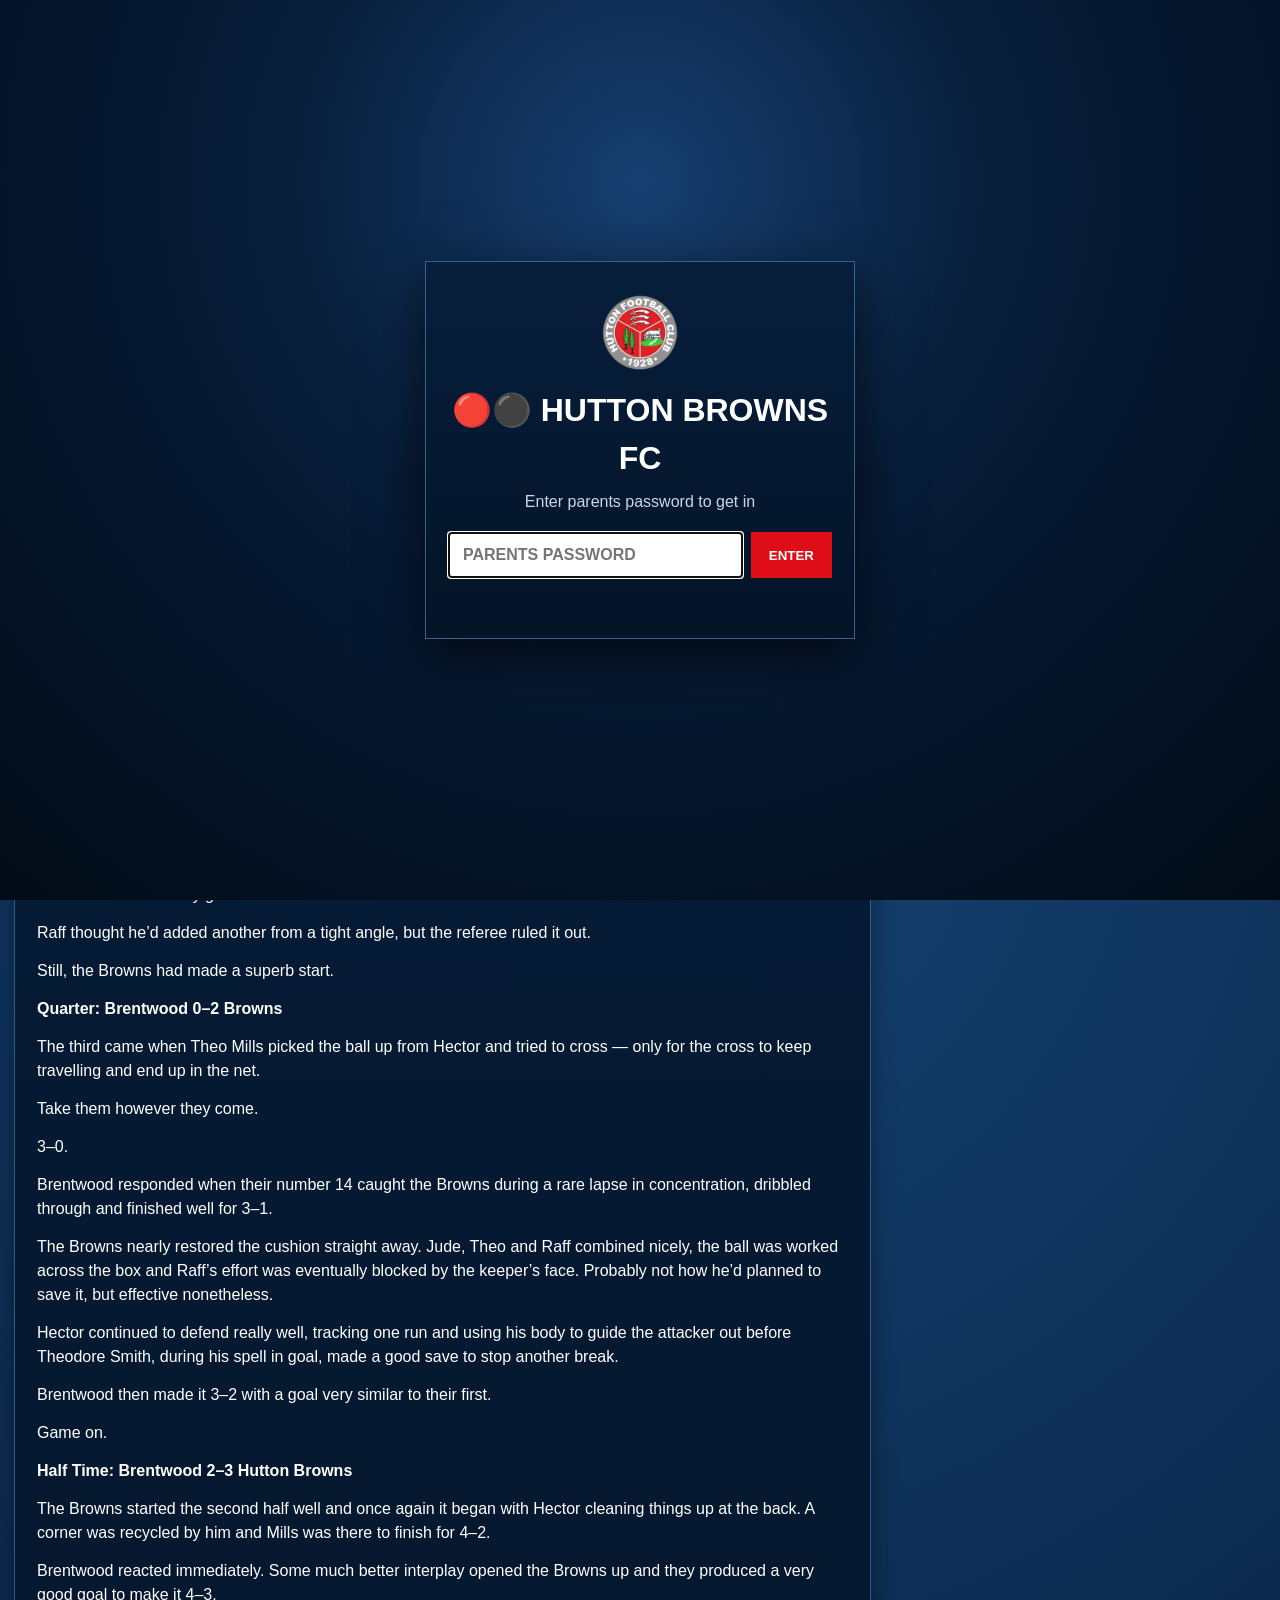
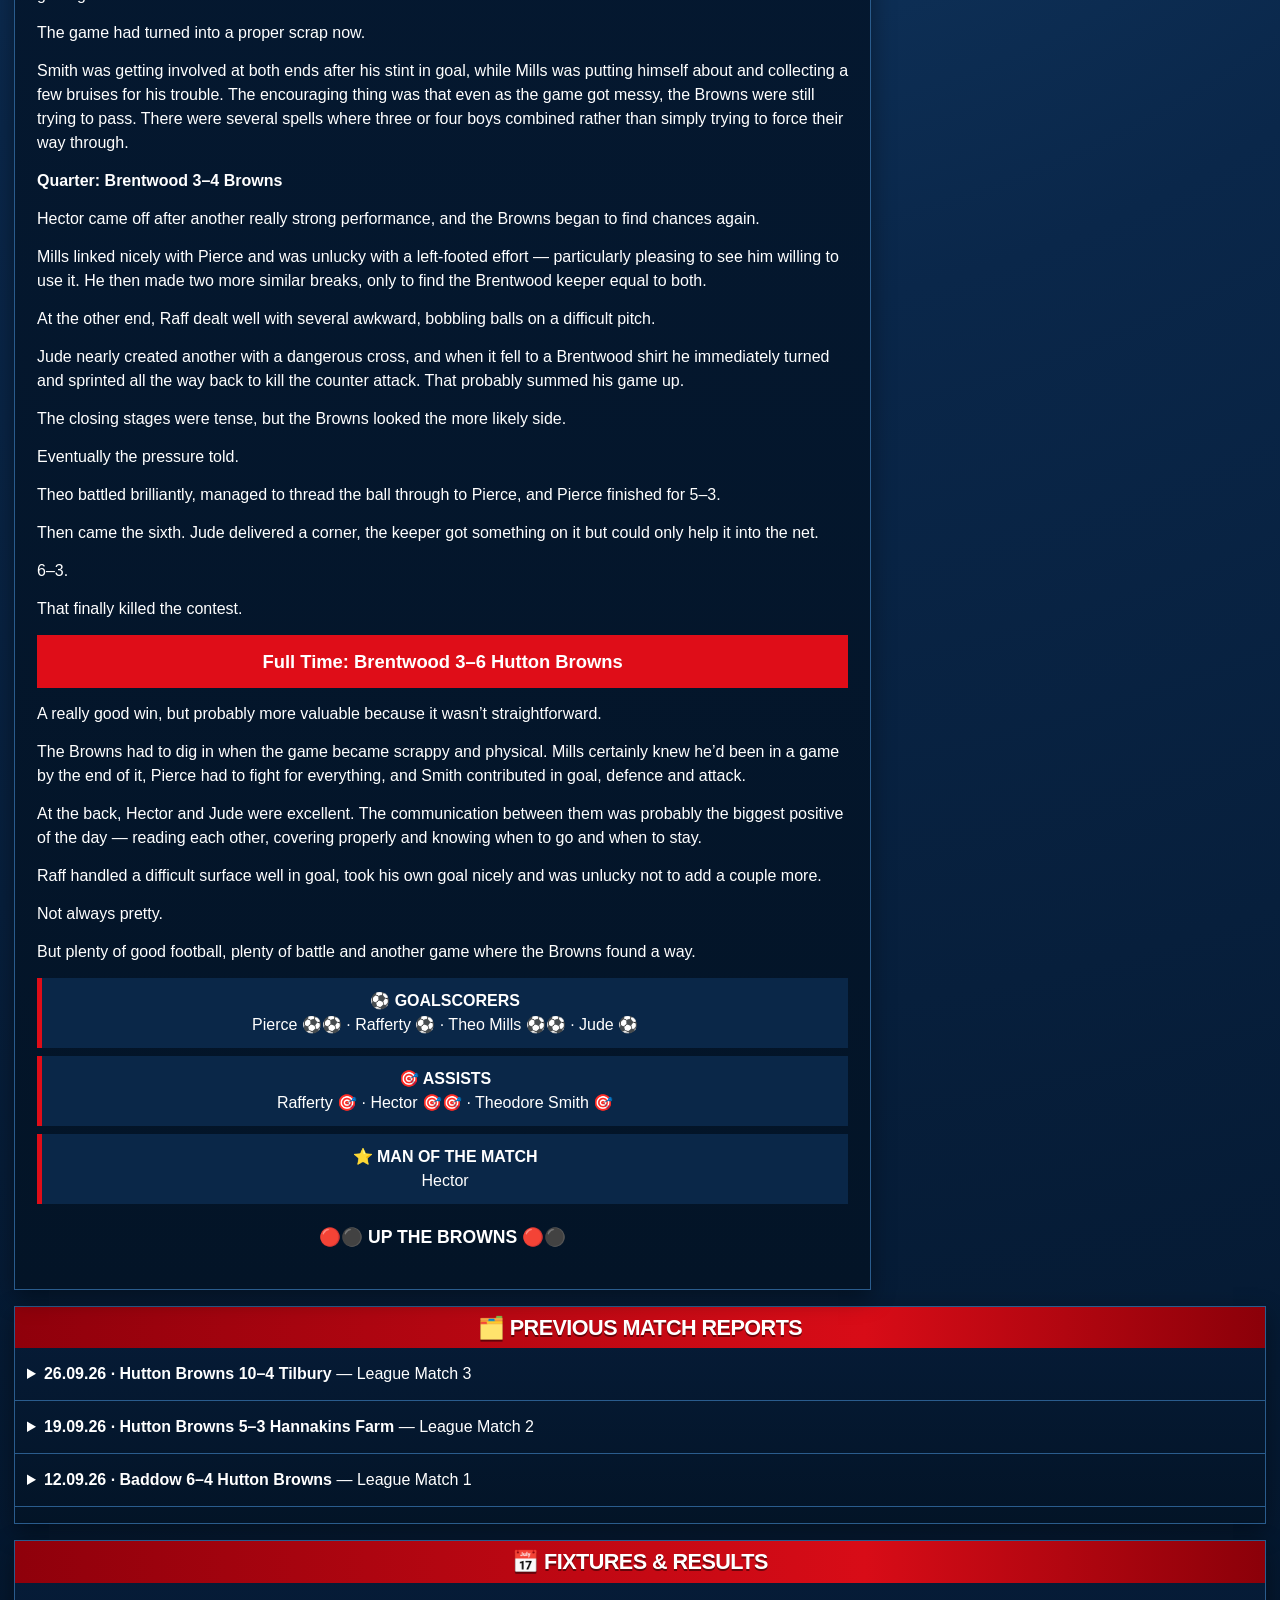
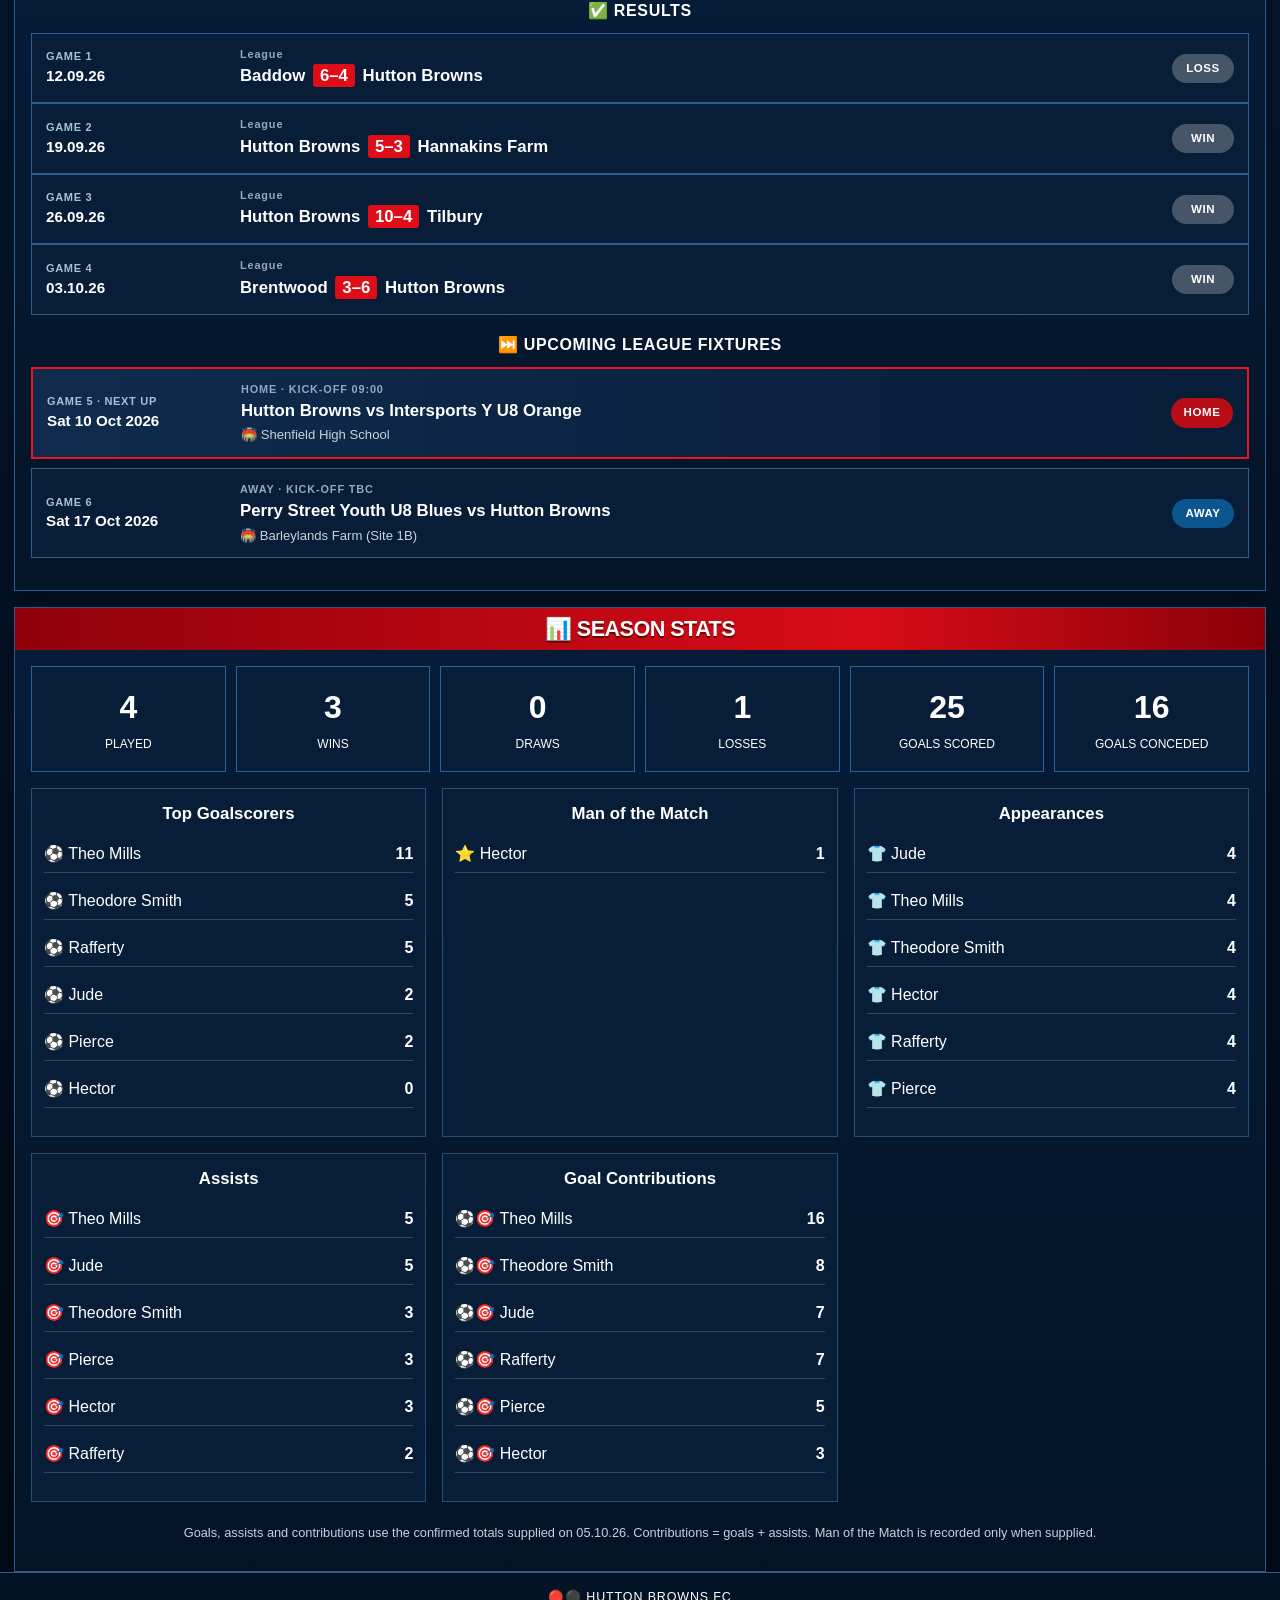
==== commit 90276094: "Use Theodore Smith permanently in Browns reports and player records" ====
--- a/browns.html
+++ b/browns.html
@@ -61,7 +61,7 @@
 <p>3–0.</p>
 <p>Brentwood responded when their number 14 caught the Browns during a rare lapse in concentration, dribbled through and finished well for 3–1.</p>
 <p>The Browns nearly restored the cushion straight away. Jude, Theo and Raff combined nicely, the ball was worked across the box and Raff’s effort was eventually blocked by the keeper’s face. Probably not how he’d planned to save it, but effective nonetheless.</p>
-<p>Hector continued to defend really well, tracking one run and using his body to guide the attacker out before Theo Smith, during his spell in goal, made a good save to stop another break.</p>
+<p>Hector continued to defend really well, tracking one run and using his body to guide the attacker out before Theodore Smith, during his spell in goal, made a good save to stop another break.</p>
 <p>Brentwood then made it 3–2 with a goal very similar to their first.</p>
 <p>Game on.</p>
 <p><strong>Half Time: Brentwood 2–3 Hutton Browns</strong></p>
@@ -86,11 +86,11 @@
 <p>At the back, Hector and Jude were excellent. The communication between them was probably the biggest positive of the day — reading each other, covering properly and knowing when to go and when to stay.</p>
 <p>Raff handled a difficult surface well in goal, took his own goal nicely and was unlucky not to add a couple more.</p>
 <p>Not always pretty.</p>
-<p>But plenty of good football, plenty of battle and another game where the Browns found a way.</p><div class="closing"><strong>⚽️ GOALSCORERS</strong><br>Pierce ⚽️⚽️ · Rafferty ⚽️ · Theo Mills ⚽️⚽️ · Jude ⚽️</div><div class="closing"><strong>🎯 ASSISTS</strong><br>Rafferty 🎯 · Hector 🎯🎯 · Theo Smith 🎯</div><div class="closing"><strong>⭐ MAN OF THE MATCH</strong><br>Hector</div><div class="uth"><strong>🔴⚫️ UP THE BROWNS 🔴⚫️</strong></div></article></section>
+<p>But plenty of good football, plenty of battle and another game where the Browns found a way.</p><div class="closing"><strong>⚽️ GOALSCORERS</strong><br>Pierce ⚽️⚽️ · Rafferty ⚽️ · Theo Mills ⚽️⚽️ · Jude ⚽️</div><div class="closing"><strong>🎯 ASSISTS</strong><br>Rafferty 🎯 · Hector 🎯🎯 · Theodore Smith 🎯</div><div class="closing"><strong>⭐ MAN OF THE MATCH</strong><br>Hector</div><div class="uth"><strong>🔴⚫️ UP THE BROWNS 🔴⚫️</strong></div></article></section>
 <aside class="sidebar"><div class="side-card motm"><h3>⭐ MAN OF THE MATCH</h3><div class="motm-body"><div class="shirt">⚽</div><div><strong>Hector</strong><p>Excellent defending, two assists and brilliant communication with Jude at the back.</p></div></div></div>
-<div class="side-card"><h3>👥 THE SQUAD</h3><div class="squad"><span>👕 Jude</span><span>👕 Theo Mills</span><span>👕 Theo Smith</span><span>👕 Hector</span><span>👕 Rafferty</span><span>👕 Pierce</span></div><div class="navy-together">#BROWNS TOGETHER</div></div></aside></div><section id="previous" class="lower-panel"><div class="section-banner simple centered"><h2>🗂️ PREVIOUS MATCH REPORTS</h2></div><details class="previous-report"><summary><strong>26.09.26 · Hutton Browns 10–4 Tilbury</strong> — League Match 3</summary><article class="report-copy"><p>A smaller pitch today and, for the opening few minutes at least, the game looked like it might be one of those tight, scrappy affairs.</p>
+<div class="side-card"><h3>👥 THE SQUAD</h3><div class="squad"><span>👕 Jude</span><span>👕 Theo Mills</span><span>👕 Theodore Smith</span><span>👕 Hector</span><span>👕 Rafferty</span><span>👕 Pierce</span></div><div class="navy-together">#BROWNS TOGETHER</div></div></aside></div><section id="previous" class="lower-panel"><div class="section-banner simple centered"><h2>🗂️ PREVIOUS MATCH REPORTS</h2></div><details class="previous-report"><summary><strong>26.09.26 · Hutton Browns 10–4 Tilbury</strong> — League Match 3</summary><article class="report-copy"><p>A smaller pitch today and, for the opening few minutes at least, the game looked like it might be one of those tight, scrappy affairs.</p>
 <p>The Browns also had to deal with captain Raff going off early with a head injury, which didn’t help the stop-start feel.</p>
-<p>Neither side really took control at first. Jude had the best early opportunity, squeezing one just wide of the left post, before Theo Smith decided to take matters into his own hands.</p>
+<p>Neither side really took control at first. Jude had the best early opportunity, squeezing one just wide of the left post, before Theodore Smith decided to take matters into his own hands.</p>
 <p>He read a cross-field pass, stepped in, powered through the middle and finished well for 1–0.</p>
 <p>The lead barely had time to settle before Tilbury broke the other way. Their number 5 was dragged down in the box and converted the resulting penalty to make it 1–1.</p>
 <p>Tilbury then enjoyed a decent purple patch and started to ask a few questions.</p>
@@ -130,21 +130,21 @@
 <p>Smith was ruthless early on, Mills was devastating down the right, Raff came back from his knock to grab a hat-trick, Pierce quietly ran huge parts of the second half and Hector and Jude looked very comfortable in defence and Hector in goal. Jude passing now with frequency and ease</p>
 <p>Tilbury had some good players and some really nice moments of football, but once the Browns found their rhythm there was only going to be one winner.</p>
 <p>Not perfect.</p>
-<p>But very, very dangerous when it clicked.</p><div class="closing"><strong>⚽️ GOALSCORERS</strong><br>Theo Smith ⚽️⚽️⚽️⚽️ · Theo Mills ⚽️⚽️⚽️ · Rafferty ⚽️⚽️⚽️</div><div class="closing"><strong>🎯 ASSISTS</strong><br>Jude 🎯 · Theo Smith 🎯 · Theo Mills 🎯🎯🎯🎯 · Pierce 🎯🎯</div><div class="uth"><strong>🔴⚫️ UP THE BROWNS 🔴⚫️</strong></div></article></details><details class="previous-report"><summary><strong>19.09.26 · Hutton Browns 5–3 Hannakins Farm</strong> — League Match 2</summary><article class="report-copy"><p>A first meeting with the locally infamous Hannakins Farm meant the Browns were heading into something of the unknown. One thing was obvious enough from the warm-up though — another side who looked physically bigger than us.</p>
+<p>But very, very dangerous when it clicked.</p><div class="closing"><strong>⚽️ GOALSCORERS</strong><br>Theodore Smith ⚽️⚽️⚽️⚽️ · Theo Mills ⚽️⚽️⚽️ · Rafferty ⚽️⚽️⚽️</div><div class="closing"><strong>🎯 ASSISTS</strong><br>Jude 🎯 · Theodore Smith 🎯 · Theo Mills 🎯🎯🎯🎯 · Pierce 🎯🎯</div><div class="uth"><strong>🔴⚫️ UP THE BROWNS 🔴⚫️</strong></div></article></details><details class="previous-report"><summary><strong>19.09.26 · Hutton Browns 5–3 Hannakins Farm</strong> — League Match 2</summary><article class="report-copy"><p>A first meeting with the locally infamous Hannakins Farm meant the Browns were heading into something of the unknown. One thing was obvious enough from the warm-up though — another side who looked physically bigger than us.</p>
 <p>That has stopped being particularly interesting to the Browns.</p>
 <p>They were by far the livelier of the two sides from the start, with Theo Mills carrying on exactly where he left off last week. He was straight into the game, drawing an early foul and going close from the resulting free kick.</p>
 <p>The opener soon followed. Jude played a lovely ball down the line to Mills, who carried it into the box and finished confidently for 1–0.</p>
 <p>Mills clearly fancied another.</p>
-<p>Theo Smith drove forward and got a shot away, the keeper could only keep it out temporarily, and Mills followed up like a proper striker to make it 2–0.</p>
+<p>Theodore Smith drove forward and got a shot away, the keeper could only keep it out temporarily, and Mills followed up like a proper striker to make it 2–0.</p>
 <p>Hannakins started to come into the game after that, with their number 23 looking particularly lively. One attack looked destined for goal until Hector appeared from nowhere, tracking all the way back and timing his challenge perfectly. He almost injured himself doing it, but that ability to recover, get goal-side and pick the right moment to strike is becoming something of a hallmark.</p>
 <p>Hannakins then had their best spell of the half. A big lad started charging down the wing with some purpose, only to find Hector waiting for him. Again.</p>
 <p>The Browns survived the purple patch and then went the other way.</p>
 <p>Jude delivered a dangerous corner that took a deflection off the keeper and ended up in the net for 3–0. Goal Jude. No appeals committee required.</p>
-<p>The fourth came soon after. Another Jude pass caused problems, Theo Smith nicked in, found himself one-on-one with the keeper and, as he tends to do in those situations, didn’t disappoint.</p>
+<p>The fourth came soon after. Another Jude pass caused problems, Theodore Smith nicked in, found himself one-on-one with the keeper and, as he tends to do in those situations, didn’t disappoint.</p>
 <p>4–0.</p>
 <p>Hannakins did manage to get one back through their number 13, who struck a superb long-range effort into the top of the net. Pierce, who had been solid between the posts, had very little chance with it.</p>
 <p>Then, just before half-time, the Browns restored the four-goal cushion.</p>
-<p>Rafferty and Theo Smith combined to intercept number 11, squeezed the ball through to the oncoming Mills, and Theo did the rest to complete his hat-trick.</p>
+<p>Rafferty and Theodore Smith combined to intercept number 11, squeezed the ball through to the oncoming Mills, and Theo did the rest to complete his hat-trick.</p>
 <p><strong>Half Time: Hutton Browns 5–1 Hannakins Farm</strong></p>
 <p>Hannakins started the second half much better and suddenly Smith and Hector had plenty to do.</p>
 <p>The fact they also had an extra player on the pitch for a spell may have helped.</p>
@@ -155,7 +155,7 @@
 <p>Hector eventually came off after putting in an unbelievable shift, with Mills returning to the action and immediately making himself a nuisance again.</p>
 <p>The football then took a brief break while the Hannakins sideline and coaching team made their feelings known to the referee.</p>
 <p>After a gentle reminder that the participants were, in fact, six years old, proceedings resumed.</p>
-<p>Back on the pitch, Theo Smith produced two huge defensive moments in quick succession — first blocking one on the line and then, barely a minute later, clearing another away from goal.</p>
+<p>Back on the pitch, Theodore Smith produced two huge defensive moments in quick succession — first blocking one on the line and then, barely a minute later, clearing another away from goal.</p>
 <p>Hannakins eventually reduced the deficit when their big number 10 picked the ball up on the right and drilled an excellent finish across goal into the far corner for 5–2.</p>
 <p>The Browns support gave the little lad a huge cheer.</p>
 <p>As Michelle Obama once said: when they go low, we go high.</p>
@@ -168,10 +168,10 @@
 <p>Mills carried on his outstanding form with a hat-trick, Hector produced another heroic defensive performance, Smith was everywhere, Jude contributed at both ends, Pierce battled throughout and Raff grew into the game nicely.</p>
 <p>Most importantly, the old Browns trait was there again.</p>
 <p>Battle first. Football second.</p>
-<p>And when both turn up together, they’re becoming a very difficult little team to play against.</p><div class="closing"><strong>⚽️ GOALSCORERS</strong><br>Theo Mills ⚽️⚽️⚽️ · Jude ⚽️ · Theo Smith ⚽️</div><div class="closing"><strong>🎯 ASSISTS</strong><br>Jude 🎯🎯 · Theo Smith 🎯</div><p class="stats-note">Assist for the fifth goal awaiting confirmation: Rafferty and Theo Smith both contributed. Other assists are inferred from the report, including Smith’s saved shot for the second goal.</p><div class="uth"><strong>🔴⚫️ UP THE BROWNS 🔴⚫️</strong></div></article></details><details class="previous-report"><summary><strong>12.09.26 · Baddow 6–4 Hutton Browns</strong> — League Match 1</summary><article class="report-copy"><p>A proper test for the Browns in their first game, facing a Baddow side playing a year up and containing a handful of academy players. Their number 11 looked particularly handy, and it didn’t take long to see they had some good technical players throughout the side.</p>
+<p>And when both turn up together, they’re becoming a very difficult little team to play against.</p><div class="closing"><strong>⚽️ GOALSCORERS</strong><br>Theo Mills ⚽️⚽️⚽️ · Jude ⚽️ · Theodore Smith ⚽️</div><div class="closing"><strong>🎯 ASSISTS</strong><br>Jude 🎯🎯 · Theodore Smith 🎯</div><p class="stats-note">Assist for the fifth goal awaiting confirmation: Rafferty and Theodore Smith both contributed. Other assists are inferred from the report, including Smith’s saved shot for the second goal.</p><div class="uth"><strong>🔴⚫️ UP THE BROWNS 🔴⚫️</strong></div></article></details><details class="previous-report"><summary><strong>12.09.26 · Baddow 6–4 Hutton Browns</strong> — League Match 1</summary><article class="report-copy"><p>A proper test for the Browns in their first game, facing a Baddow side playing a year up and containing a handful of academy players. Their number 11 looked particularly handy, and it didn’t take long to see they had some good technical players throughout the side.</p>
 <p>The Browns clearly hadn’t come just to admire them though.</p>
 <p>Straight from the kick-off Jude nicked possession and found Theo Mills, who calmly slotted home for 1–0. Exactly the settler you want against a side like this.</p>
-<p>Baddow started to come into it after that and their number 11 was causing problems. Hector was called upon a few times to snuff things out, Theo Smith cleared one off the line, and Raff dealt well with a long-range effort before saving the follow-up.</p>
+<p>Baddow started to come into it after that and their number 11 was causing problems. Hector was called upon a few times to snuff things out, Theodore Smith cleared one off the line, and Raff dealt well with a long-range effort before saving the follow-up.</p>
 <p>The boys were under it for a spell and Baddow eventually levelled from a corner, the ball travelling through the box and unfortunately finding its way in off a Brown shirt.</p>
 <p>The second followed fairly quickly. A bit of confusion at the back, Raff probably could have gathered it, and Baddow were alert enough to poke it home for 2–1.</p>
 <p>Importantly, the Browns didn’t disappear.</p>
@@ -184,7 +184,7 @@
 <p><strong>Half Time: Baddow 4–3 Hutton Browns</strong></p>
 <p>The Browns started the second half well and got their reward from a Raff corner, which took a deflection on its way in to make it 4–4.</p>
 <p>Game on.</p>
-<p>Pierce went close again and the match became much more nip-and-tuck. Theo Smith, now in goal, made a strong save from distance and then another excellent stop when Baddow’s number 5 went clear through.</p>
+<p>Pierce went close again and the match became much more nip-and-tuck. Theodore Smith, now in goal, made a strong save from distance and then another excellent stop when Baddow’s number 5 went clear through.</p>
 <p>At the other end, Raff delivered another dangerous ball which Mills was unlucky to steer just wide, before the Baddow keeper parried a Raff corner with the Browns beginning to build some pressure again.</p>
 <p>Pierce was putting in a shift defensively too, stopping one counter and then recovering again on the follow-up. Smith produced another excellent save from Baddow’s number 11, while Hector somehow covered the length of the pitch to make a last-ditch tackle when it looked like they were through.</p>
 <p>Baddow eventually found the fifth. It came after some good build-up play, although Raff will probably know himself that a touch rather than trying to deal with it first time might have solved the problem. Unfortunately it ended up in the wrong net for 5–4.</p>
@@ -196,4 +196,4 @@
 <p>Plenty of fight, plenty of football and, by all accounts, a big step up from last week.</p><div class="closing"><strong>⚽️ GOALSCORERS</strong><br>Theo Mills ⚽️⚽️⚽️ · Rafferty ⚽️</div><div class="closing"><strong>🎯 ASSISTS</strong><br>Jude 🎯🎯 · Pierce 🎯</div><div class="uth"><strong>🔴⚫️ UP THE BROWNS 🔴⚫️</strong></div></article></details></section><section id="fixtures" class="lower-panel fixtures-panel"><div class="section-banner simple centered"><h2>📅 FIXTURES &amp; RESULTS</h2></div><div class="fixtures-wrap"><div class="fixture-group"><h3>✅ RESULTS</h3><div class="fixture-card result-card"><div class="fixture-date"><span>GAME 1</span><strong>12.09.26</strong></div><div class="fixture-main"><small>League</small><strong>Baddow <em>6–4</em> Hutton Browns</strong></div><div class="fixture-status">LOSS</div></div><div class="fixture-card result-card"><div class="fixture-date"><span>GAME 2</span><strong>19.09.26</strong></div><div class="fixture-main"><small>League</small><strong>Hutton Browns <em>5–3</em> Hannakins Farm</strong></div><div class="fixture-status">WIN</div></div><div class="fixture-card result-card"><div class="fixture-date"><span>GAME 3</span><strong>26.09.26</strong></div><div class="fixture-main"><small>League</small><strong>Hutton Browns <em>10–4</em> Tilbury</strong></div><div class="fixture-status">WIN</div></div><div class="fixture-card result-card"><div class="fixture-date"><span>GAME 4</span><strong>03.10.26</strong></div><div class="fixture-main"><small>League</small><strong>Brentwood <em>3–6</em> Hutton Browns</strong></div><div class="fixture-status">WIN</div></div></div><div class="fixture-group"><h3>⏭️ UPCOMING LEAGUE FIXTURES</h3><div class="fixture-list">
 <div class="fixture-card next-fixture"><div class="fixture-date"><span>GAME 5 · NEXT UP</span><strong>Sat 10 Oct 2026</strong></div><div class="fixture-main"><small>HOME · KICK-OFF 09:00</small><strong>Hutton Browns vs Intersports Y U8 Orange</strong><span>🏟️ Shenfield High School</span></div><div class="fixture-status home-badge">HOME</div></div>
 <div class="fixture-card"><div class="fixture-date"><span>GAME 6</span><strong>Sat 17 Oct 2026</strong></div><div class="fixture-main"><small>AWAY · KICK-OFF TBC</small><strong>Perry Street Youth U8 Blues vs Hutton Browns</strong><span>🏟️ Barleylands Farm (Site 1B)</span></div><div class="fixture-status away-badge">AWAY</div></div>
-</div></div></div></section><section id="stats" class="lower-panel"><div class="section-banner simple centered"><h2>📊 SEASON STATS</h2></div><div class="season-grid"><div class="big-stat"><b>4</b><span>Played</span></div><div class="big-stat"><b>3</b><span>Wins</span></div><div class="big-stat"><b>0</b><span>Draws</span></div><div class="big-stat"><b>1</b><span>Losses</span></div><div class="big-stat"><b>25</b><span>Goals Scored</span></div><div class="big-stat"><b>16</b><span>Goals Conceded</span></div></div><div class="tables stats-tables"><div><h3>Top Goalscorers</h3><p>⚽️ Theo Mills <b>11</b></p><p>⚽️ Theo Smith <b>5</b></p><p>⚽️ Rafferty <b>5</b></p><p>⚽️ Jude <b>2</b></p><p>⚽️ Pierce <b>2</b></p><p>⚽️ Hector <b>0</b></p></div><div><h3>Man of the Match</h3><p>⭐ Hector <b>1</b></p></div><div><h3>Appearances</h3><p>👕 Jude <b>4</b></p><p>👕 Theo Mills <b>4</b></p><p>👕 Theo Smith <b>4</b></p><p>👕 Hector <b>4</b></p><p>👕 Rafferty <b>4</b></p><p>👕 Pierce <b>4</b></p></div><div><h3>Assists</h3><p>🎯 Theo Mills <b>5</b></p><p>🎯 Jude <b>5</b></p><p>🎯 Theo Smith <b>3</b></p><p>🎯 Pierce <b>3</b></p><p>🎯 Hector <b>3</b></p><p>🎯 Rafferty <b>2</b></p></div><div><h3>Goal Contributions</h3><p>⚽️🎯 Theo Mills <b>16</b></p><p>⚽️🎯 Theo Smith <b>8</b></p><p>⚽️🎯 Jude <b>7</b></p><p>⚽️🎯 Rafferty <b>7</b></p><p>⚽️🎯 Pierce <b>5</b></p><p>⚽️🎯 Hector <b>3</b></p></div></div><p class="stats-note">Goals, assists and contributions use the confirmed totals supplied on 05.10.26. Contributions = goals + assists. Man of the Match is recorded only when supplied.</p></section></main><footer><span>🔴⚫️ HUTTON BROWNS FC</span></footer></body></html>+</div></div></div></section><section id="stats" class="lower-panel"><div class="section-banner simple centered"><h2>📊 SEASON STATS</h2></div><div class="season-grid"><div class="big-stat"><b>4</b><span>Played</span></div><div class="big-stat"><b>3</b><span>Wins</span></div><div class="big-stat"><b>0</b><span>Draws</span></div><div class="big-stat"><b>1</b><span>Losses</span></div><div class="big-stat"><b>25</b><span>Goals Scored</span></div><div class="big-stat"><b>16</b><span>Goals Conceded</span></div></div><div class="tables stats-tables"><div><h3>Top Goalscorers</h3><p>⚽️ Theo Mills <b>11</b></p><p>⚽️ Theodore Smith <b>5</b></p><p>⚽️ Rafferty <b>5</b></p><p>⚽️ Jude <b>2</b></p><p>⚽️ Pierce <b>2</b></p><p>⚽️ Hector <b>0</b></p></div><div><h3>Man of the Match</h3><p>⭐ Hector <b>1</b></p></div><div><h3>Appearances</h3><p>👕 Jude <b>4</b></p><p>👕 Theo Mills <b>4</b></p><p>👕 Theodore Smith <b>4</b></p><p>👕 Hector <b>4</b></p><p>👕 Rafferty <b>4</b></p><p>👕 Pierce <b>4</b></p></div><div><h3>Assists</h3><p>🎯 Theo Mills <b>5</b></p><p>🎯 Jude <b>5</b></p><p>🎯 Theodore Smith <b>3</b></p><p>🎯 Pierce <b>3</b></p><p>🎯 Hector <b>3</b></p><p>🎯 Rafferty <b>2</b></p></div><div><h3>Goal Contributions</h3><p>⚽️🎯 Theo Mills <b>16</b></p><p>⚽️🎯 Theodore Smith <b>8</b></p><p>⚽️🎯 Jude <b>7</b></p><p>⚽️🎯 Rafferty <b>7</b></p><p>⚽️🎯 Pierce <b>5</b></p><p>⚽️🎯 Hector <b>3</b></p></div></div><p class="stats-note">Goals, assists and contributions use the confirmed totals supplied on 05.10.26. Contributions = goals + assists. Man of the Match is recorded only when supplied.</p></section></main><footer><span>🔴⚫️ HUTTON BROWNS FC</span></footer></body></html>
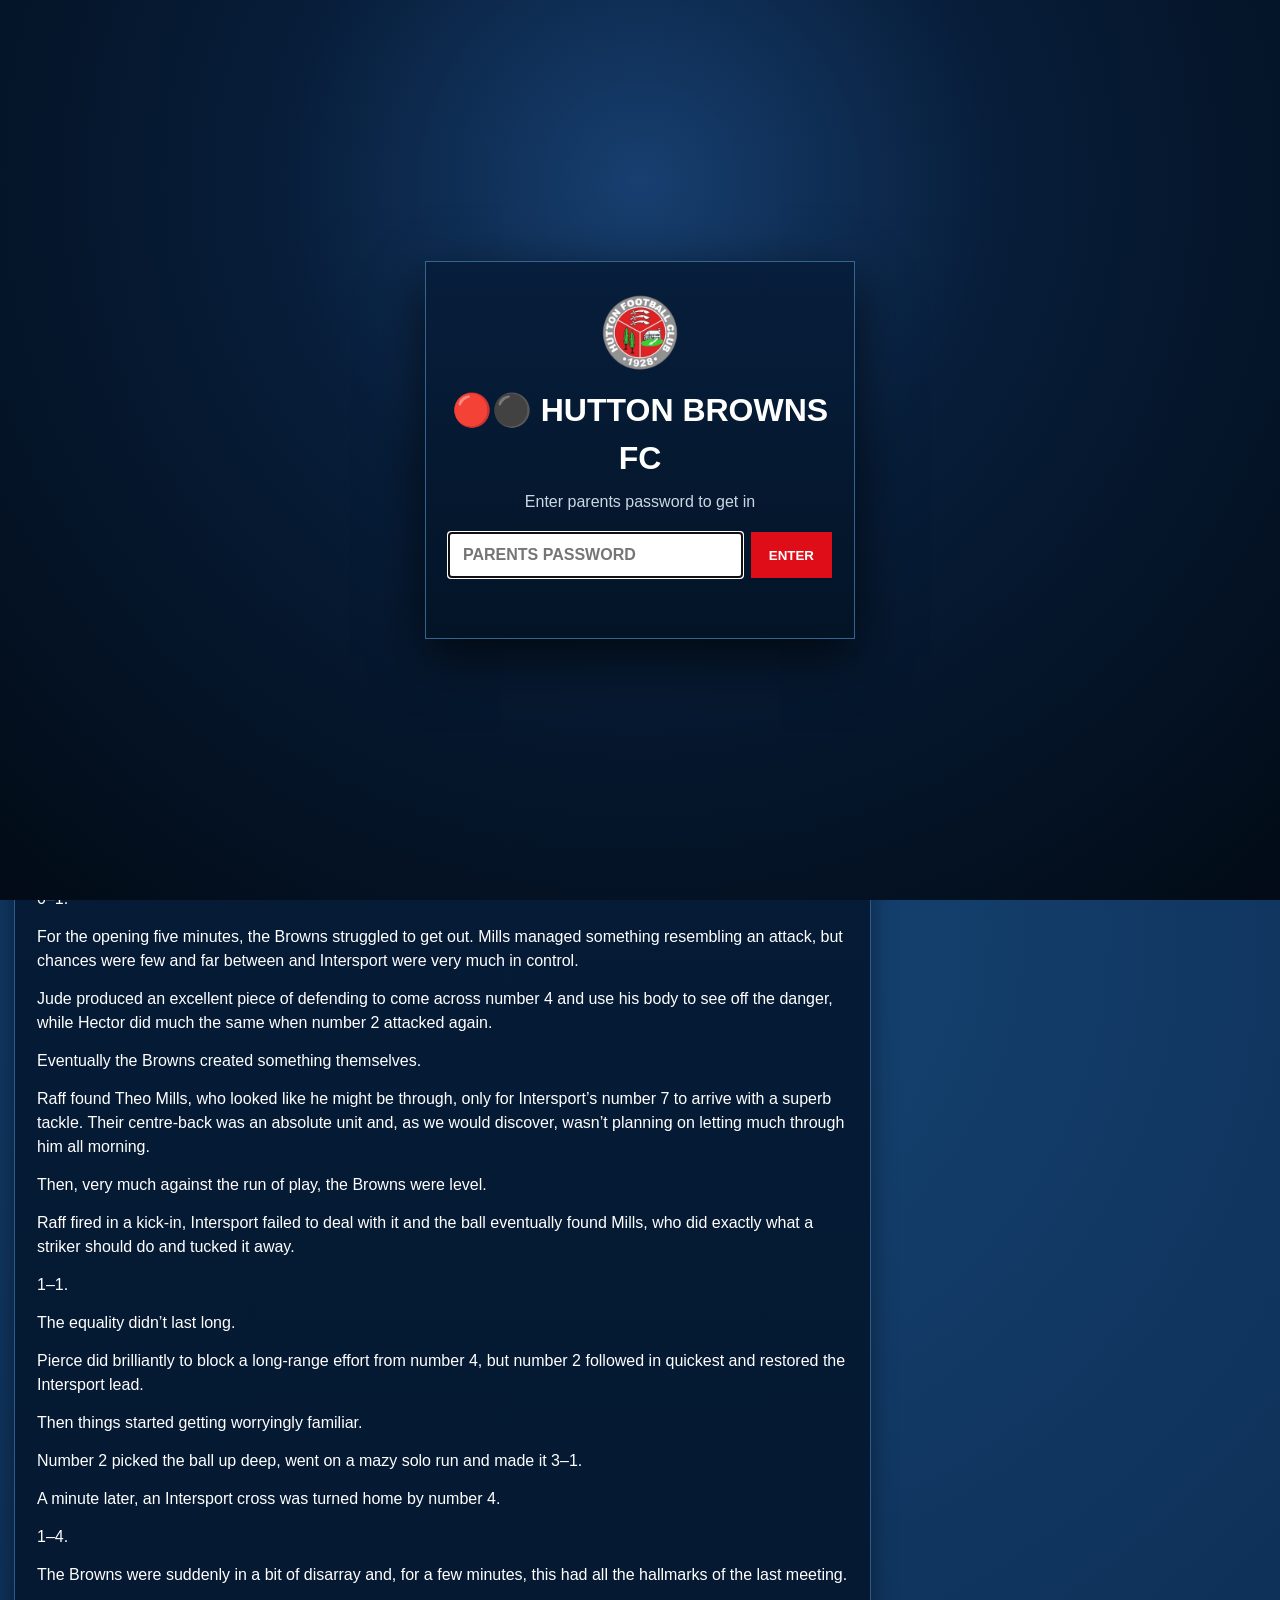
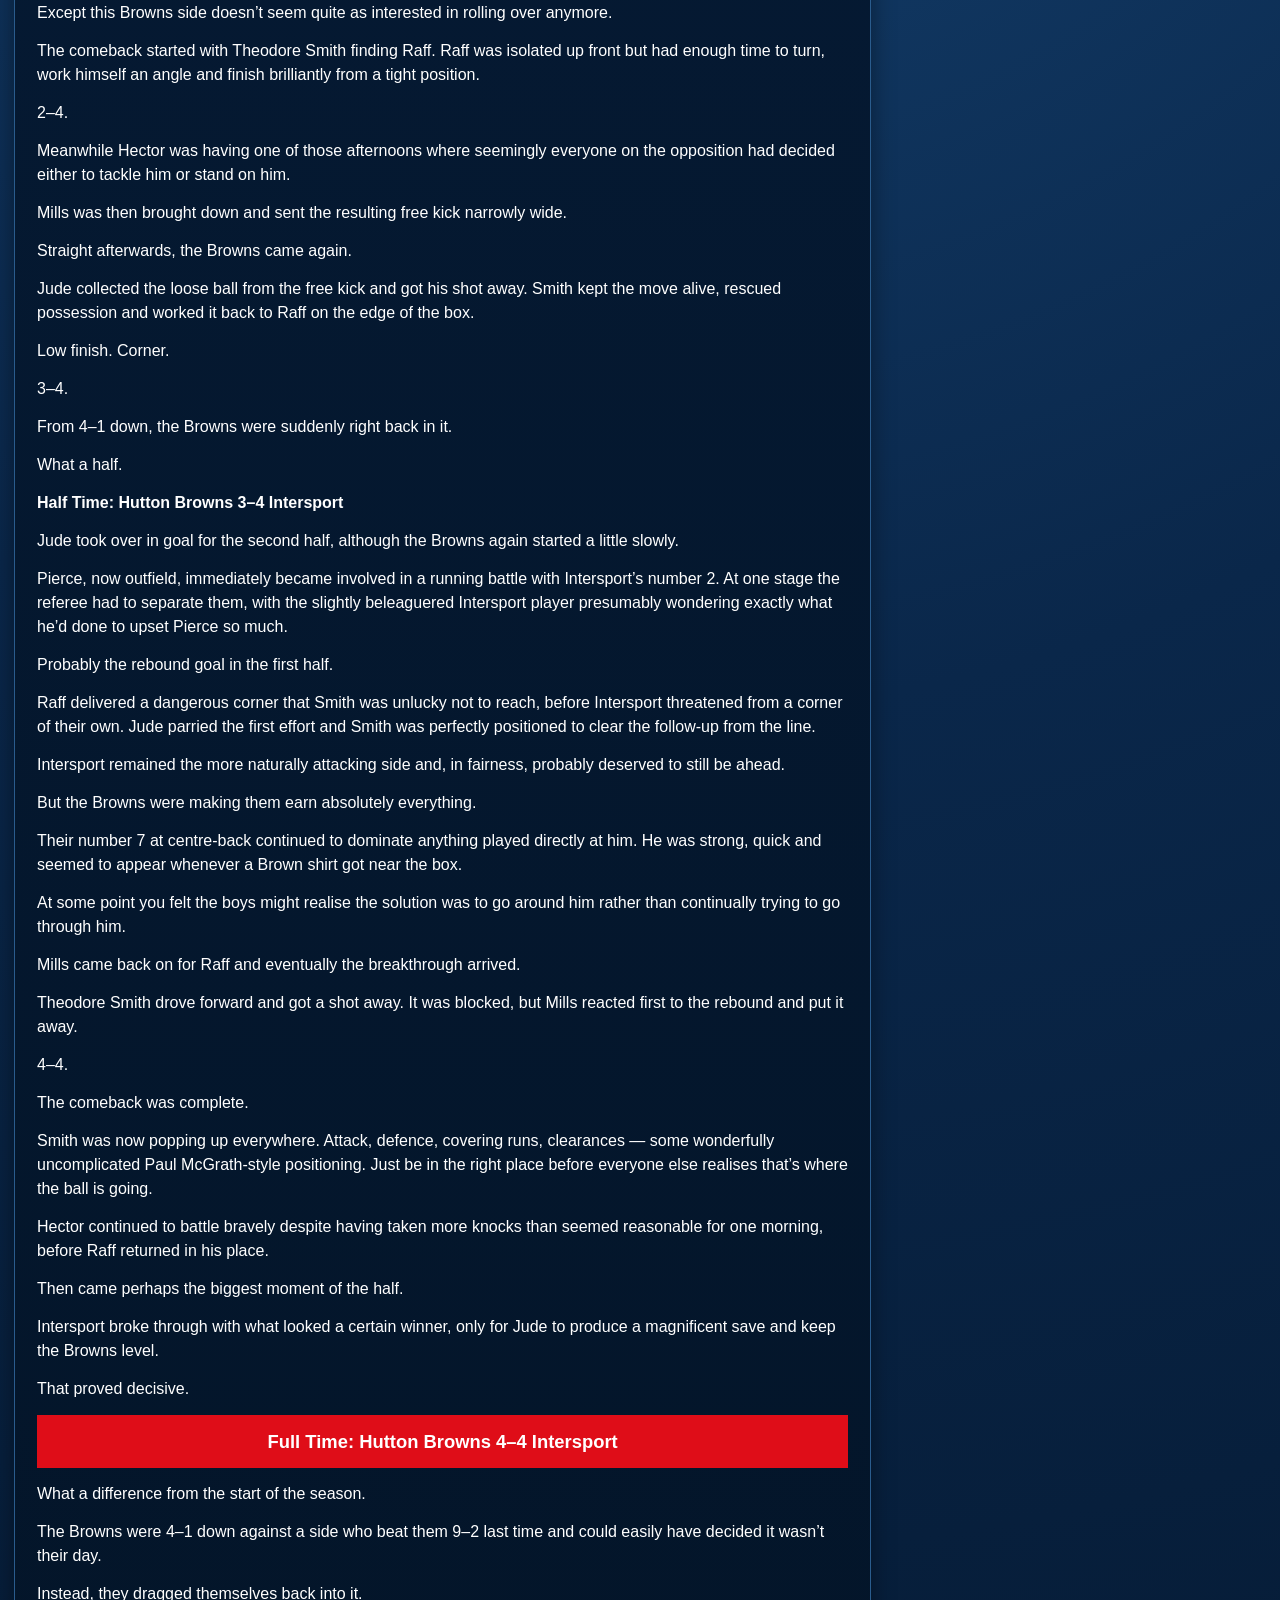
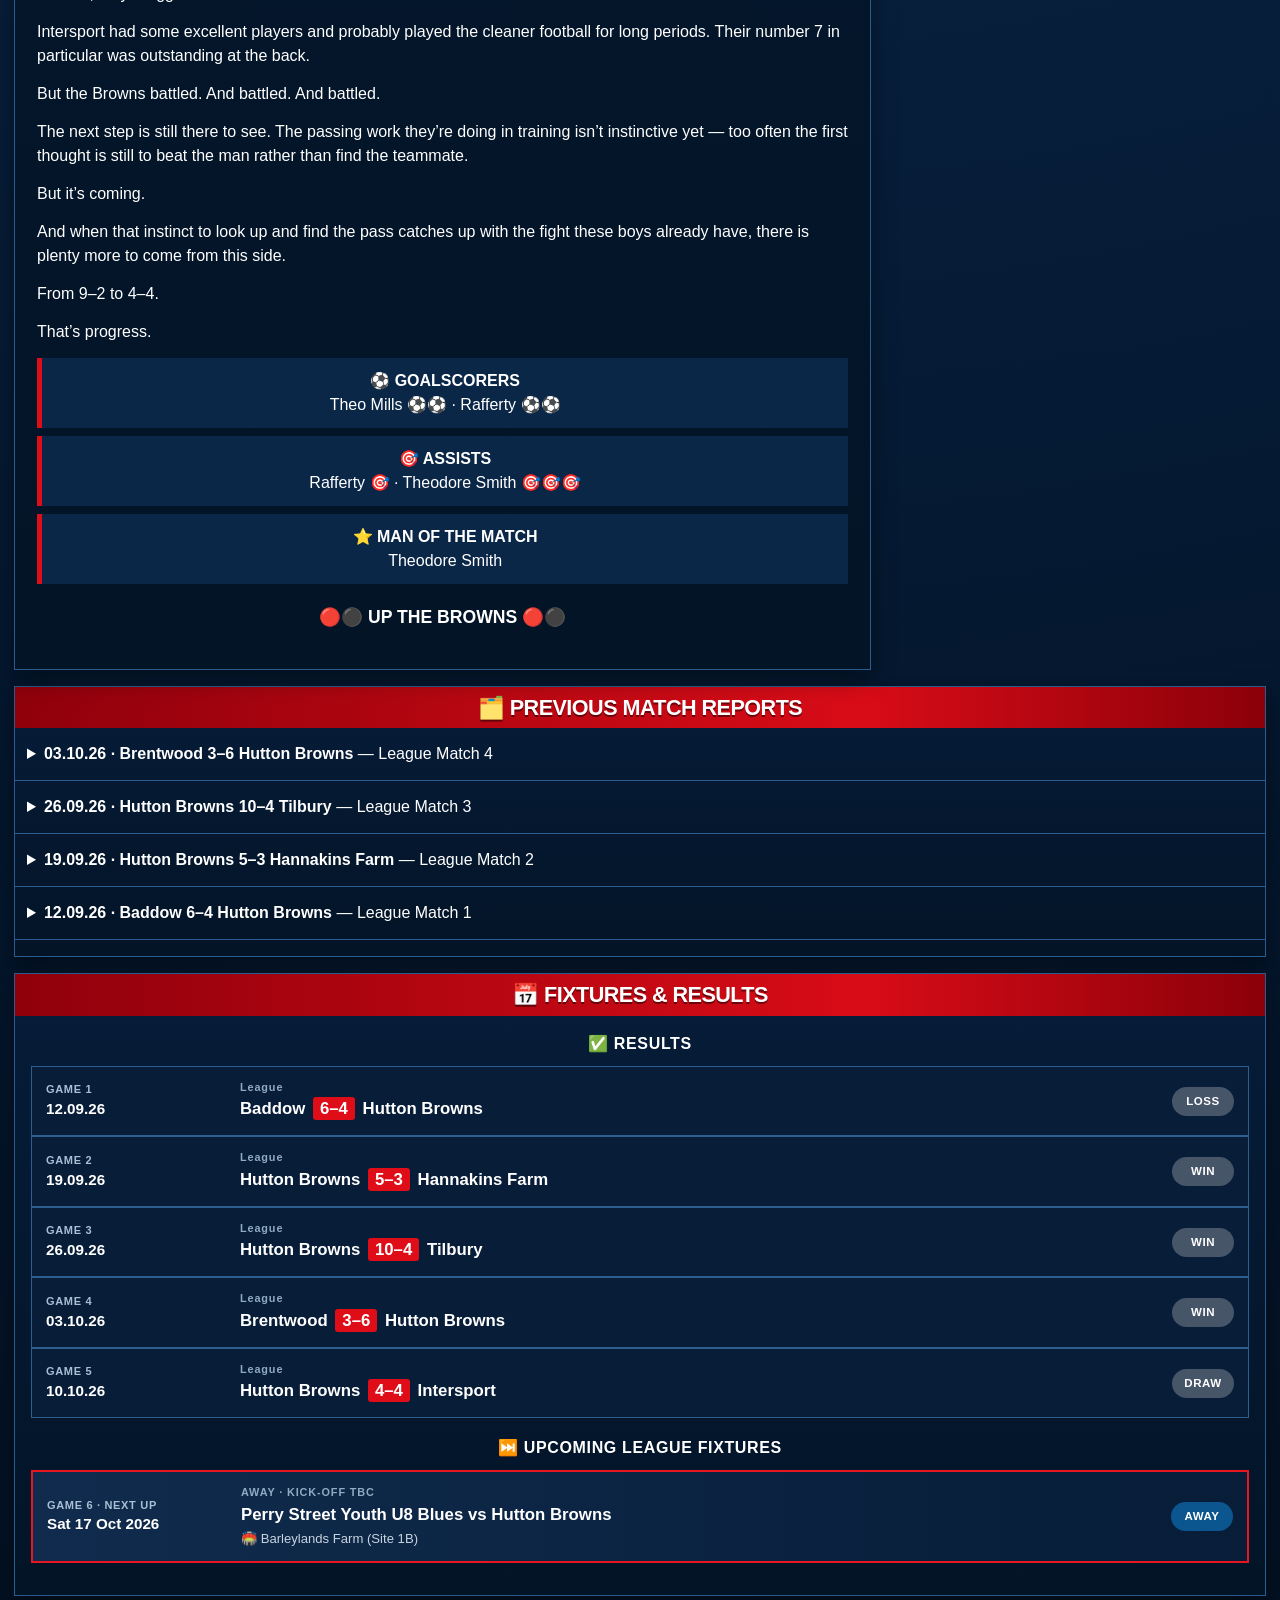
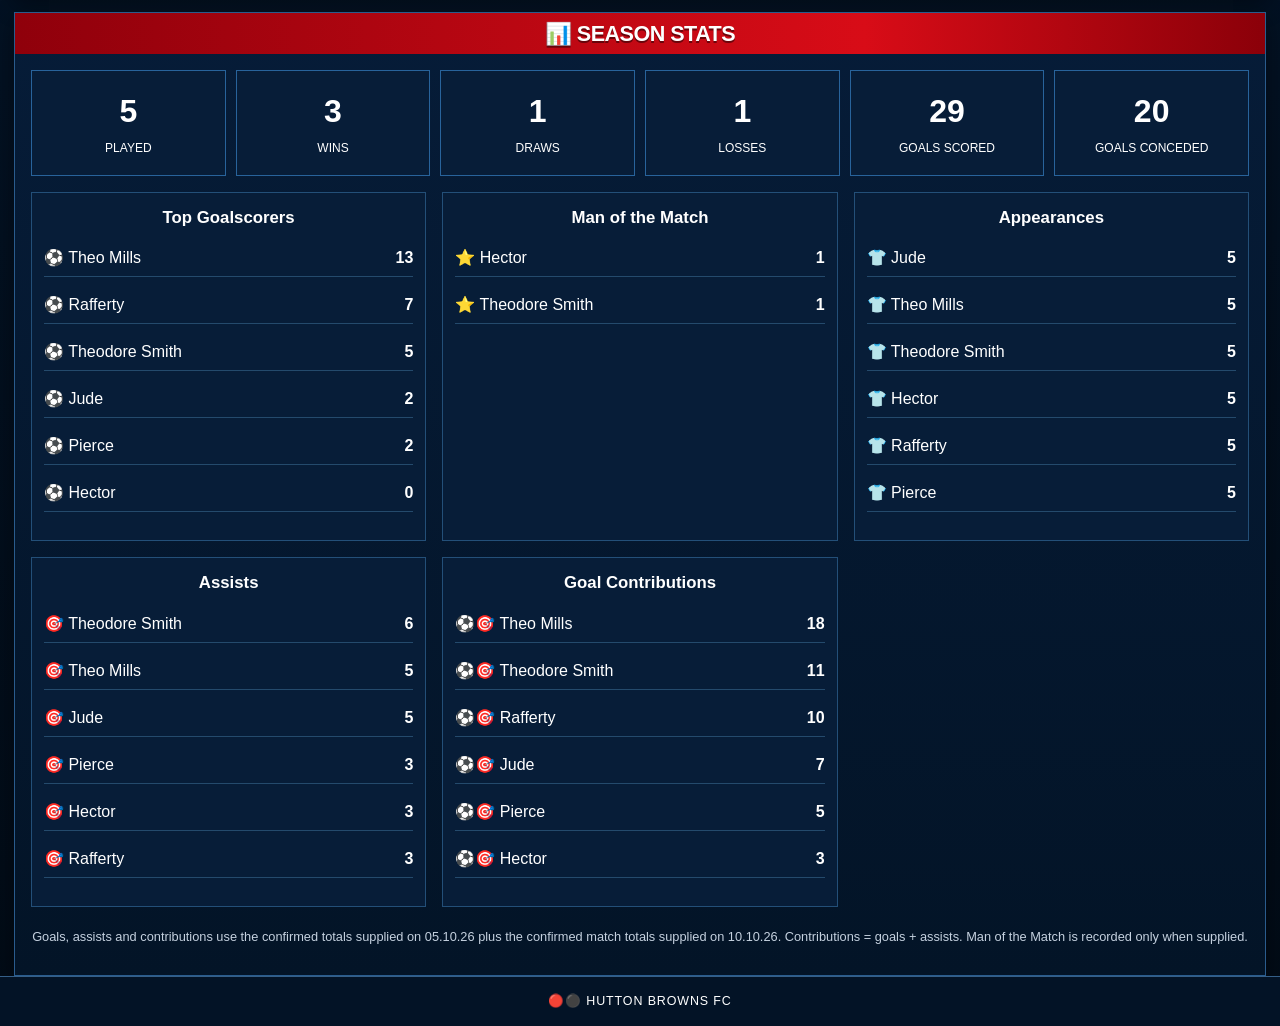
==== commit 04f99245: "Publish Browns 4–4 Intersport report and update confirmed season statistics" ====
--- a/browns.html
+++ b/browns.html
@@ -41,14 +41,76 @@
 <main class="site-wrap"><div class="layout"><section id="latest" class="main-panel">
 <div class="section-banner centered"><h2>LATEST MATCH REPORT</h2></div>
 <div class="match-details-top" aria-label="Match details">
-<div><span>🏆</span><small>Competition</small><strong>League – Match 4</strong></div>
-<div><span>📅</span><small>Date</small><strong>03.10.26</strong></div>
+<div><span>🏆</span><small>Competition</small><strong>League – Match 5</strong></div>
+<div><span>📅</span><small>Date</small><strong>10.10.26</strong></div>
 <div><span>🏟️</span><small>Venue</small><strong>Not supplied</strong></div>
-<div><span>⚽</span><small>Opponent</small><strong>Brentwood</strong></div></div>
-<div class="score-row"><div class="home"><span class="ball">⚽</span><strong>BRENTWOOD</strong></div><div class="score">3 - 6</div>
-<div class="away"><strong>HUTTON BROWNS</strong><img class="mini-crest-img" src="hutton-crest.webp" alt=""></div></div>
-<div class="intro"><h3>Good football, plenty of battle and another Browns win!</h3></div>
-<article class="report-copy"><p>I missed the first five minutes on the phone, which apparently was enough time for the Browns to make a flying start.</p>
+<div><span>⚽</span><small>Opponent</small><strong>Intersport</strong></div></div>
+<div class="score-row"><div class="home"><img class="mini-crest-img" src="hutton-crest.webp" alt=""><strong>HUTTON BROWNS</strong></div><div class="score">4 - 4</div>
+<div class="away"><strong>INTERSPORT</strong><span class="ball">⚽</span></div></div>
+<div class="intro"><h3>From 4–1 down to a battling Browns comeback!</h3></div>
+<article class="report-copy"><p>A late pitch change meant a slightly delayed kick-off for the Browns and a reunion with Intersport.</p>
+<p>There was also the small matter of the last meeting between the sides finishing 9–2 to Intersport.</p>
+<p>So, you know. Nothing to prove.</p>
+<p>Pierce started in goal, with Hector captaining the side again after his Man of the Match performance last week. Theo Mills and Jude occupied the midfield with Raff up front.</p>
+<p>Intersport started exactly as expected — quickly.</p>
+<p>The Browns managed to snuff out the first three attacks, but the pressure eventually told. Their number 2 found number 4, who finished well to give Intersport the lead.</p>
+<p>0–1.</p>
+<p>For the opening five minutes, the Browns struggled to get out. Mills managed something resembling an attack, but chances were few and far between and Intersport were very much in control.</p>
+<p>Jude produced an excellent piece of defending to come across number 4 and use his body to see off the danger, while Hector did much the same when number 2 attacked again.</p>
+<p>Eventually the Browns created something themselves.</p>
+<p>Raff found Theo Mills, who looked like he might be through, only for Intersport’s number 7 to arrive with a superb tackle. Their centre-back was an absolute unit and, as we would discover, wasn’t planning on letting much through him all morning.</p>
+<p>Then, very much against the run of play, the Browns were level.</p>
+<p>Raff fired in a kick-in, Intersport failed to deal with it and the ball eventually found Mills, who did exactly what a striker should do and tucked it away.</p>
+<p>1–1.</p>
+<p>The equality didn’t last long.</p>
+<p>Pierce did brilliantly to block a long-range effort from number 4, but number 2 followed in quickest and restored the Intersport lead.</p>
+<p>Then things started getting worryingly familiar.</p>
+<p>Number 2 picked the ball up deep, went on a mazy solo run and made it 3–1.</p>
+<p>A minute later, an Intersport cross was turned home by number 4.</p>
+<p>1–4.</p>
+<p>The Browns were suddenly in a bit of disarray and, for a few minutes, this had all the hallmarks of the last meeting.</p>
+<p>Except this Browns side doesn’t seem quite as interested in rolling over anymore.</p>
+<p>The comeback started with Theodore Smith finding Raff. Raff was isolated up front but had enough time to turn, work himself an angle and finish brilliantly from a tight position.</p>
+<p>2–4.</p>
+<p>Meanwhile Hector was having one of those afternoons where seemingly everyone on the opposition had decided either to tackle him or stand on him.</p>
+<p>Mills was then brought down and sent the resulting free kick narrowly wide.</p>
+<p>Straight afterwards, the Browns came again.</p>
+<p>Jude collected the loose ball from the free kick and got his shot away. Smith kept the move alive, rescued possession and worked it back to Raff on the edge of the box.</p>
+<p>Low finish. Corner.</p>
+<p>3–4.</p>
+<p>From 4–1 down, the Browns were suddenly right back in it.</p>
+<p>What a half.</p>
+<p><strong>Half Time: Hutton Browns 3–4 Intersport</strong></p>
+<p>Jude took over in goal for the second half, although the Browns again started a little slowly.</p>
+<p>Pierce, now outfield, immediately became involved in a running battle with Intersport’s number 2. At one stage the referee had to separate them, with the slightly beleaguered Intersport player presumably wondering exactly what he’d done to upset Pierce so much.</p>
+<p>Probably the rebound goal in the first half.</p>
+<p>Raff delivered a dangerous corner that Smith was unlucky not to reach, before Intersport threatened from a corner of their own. Jude parried the first effort and Smith was perfectly positioned to clear the follow-up from the line.</p>
+<p>Intersport remained the more naturally attacking side and, in fairness, probably deserved to still be ahead.</p>
+<p>But the Browns were making them earn absolutely everything.</p>
+<p>Their number 7 at centre-back continued to dominate anything played directly at him. He was strong, quick and seemed to appear whenever a Brown shirt got near the box.</p>
+<p>At some point you felt the boys might realise the solution was to go around him rather than continually trying to go through him.</p>
+<p>Mills came back on for Raff and eventually the breakthrough arrived.</p>
+<p>Theodore Smith drove forward and got a shot away. It was blocked, but Mills reacted first to the rebound and put it away.</p>
+<p>4–4.</p>
+<p>The comeback was complete.</p>
+<p>Smith was now popping up everywhere. Attack, defence, covering runs, clearances — some wonderfully uncomplicated Paul McGrath-style positioning. Just be in the right place before everyone else realises that’s where the ball is going.</p>
+<p>Hector continued to battle bravely despite having taken more knocks than seemed reasonable for one morning, before Raff returned in his place.</p>
+<p>Then came perhaps the biggest moment of the half.</p>
+<p>Intersport broke through with what looked a certain winner, only for Jude to produce a magnificent save and keep the Browns level.</p>
+<p>That proved decisive.</p>
+<p class="full-time">Full Time: Hutton Browns 4–4 Intersport</p>
+<p>What a difference from the start of the season.</p>
+<p>The Browns were 4–1 down against a side who beat them 9–2 last time and could easily have decided it wasn’t their day.</p>
+<p>Instead, they dragged themselves back into it.</p>
+<p>Intersport had some excellent players and probably played the cleaner football for long periods. Their number 7 in particular was outstanding at the back.</p>
+<p>But the Browns battled. And battled. And battled.</p>
+<p>The next step is still there to see. The passing work they’re doing in training isn’t instinctive yet — too often the first thought is still to beat the man rather than find the teammate.</p>
+<p>But it’s coming.</p>
+<p>And when that instinct to look up and find the pass catches up with the fight these boys already have, there is plenty more to come from this side.</p>
+<p>From 9–2 to 4–4.</p>
+<p>That’s progress.</p><div class="closing"><strong>⚽️ GOALSCORERS</strong><br>Theo Mills ⚽️⚽️ · Rafferty ⚽️⚽️</div><div class="closing"><strong>🎯 ASSISTS</strong><br>Rafferty 🎯 · Theodore Smith 🎯🎯🎯</div><div class="closing"><strong>⭐ MAN OF THE MATCH</strong><br>Theodore Smith</div><div class="uth"><strong>🔴⚫️ UP THE BROWNS 🔴⚫️</strong></div></article></section>
+<aside class="sidebar"><div class="side-card motm"><h3>⭐ MAN OF THE MATCH</h3><div class="motm-body"><div class="shirt">⚽</div><div><strong>Theodore Smith</strong><p>Everywhere in attack and defence, with three assists, a goal-line clearance and excellent positioning throughout the comeback.</p></div></div></div>
+<div class="side-card"><h3>👥 THE SQUAD</h3><div class="squad"><span>👕 Jude</span><span>👕 Theo Mills</span><span>👕 Theodore Smith</span><span>👕 Hector</span><span>👕 Rafferty</span><span>👕 Pierce</span></div><div class="navy-together">#BROWNS TOGETHER</div></div></aside></div><section id="previous" class="lower-panel"><div class="section-banner simple centered"><h2>🗂️ PREVIOUS MATCH REPORTS</h2></div><details class="previous-report"><summary><strong>03.10.26 · Brentwood 3–6 Hutton Browns</strong> — League Match 4</summary><article class="report-copy"><p>I missed the first five minutes on the phone, which apparently was enough time for the Browns to make a flying start.</p>
 <p>By the time I caught up, Raff had already found Pierce, who needed two bites at it but eventually forced the ball home for 1–0.</p>
 <p>Raff then rode a tackle well before getting another chance himself. Hector found Raff, and although the first effort didn’t quite go, he stayed with it and made sure at the second attempt for 2–0.</p>
 <p>The Browns were excellent early on. Jude and Hector were reading the game brilliantly at the back and, more importantly, talking to each other. When one stepped in, the other dropped. Simple stuff, but really effective.</p>
@@ -86,9 +148,7 @@
 <p>At the back, Hector and Jude were excellent. The communication between them was probably the biggest positive of the day — reading each other, covering properly and knowing when to go and when to stay.</p>
 <p>Raff handled a difficult surface well in goal, took his own goal nicely and was unlucky not to add a couple more.</p>
 <p>Not always pretty.</p>
-<p>But plenty of good football, plenty of battle and another game where the Browns found a way.</p><div class="closing"><strong>⚽️ GOALSCORERS</strong><br>Pierce ⚽️⚽️ · Rafferty ⚽️ · Theo Mills ⚽️⚽️ · Jude ⚽️</div><div class="closing"><strong>🎯 ASSISTS</strong><br>Rafferty 🎯 · Hector 🎯🎯 · Theodore Smith 🎯</div><div class="closing"><strong>⭐ MAN OF THE MATCH</strong><br>Hector</div><div class="uth"><strong>🔴⚫️ UP THE BROWNS 🔴⚫️</strong></div></article></section>
-<aside class="sidebar"><div class="side-card motm"><h3>⭐ MAN OF THE MATCH</h3><div class="motm-body"><div class="shirt">⚽</div><div><strong>Hector</strong><p>Excellent defending, two assists and brilliant communication with Jude at the back.</p></div></div></div>
-<div class="side-card"><h3>👥 THE SQUAD</h3><div class="squad"><span>👕 Jude</span><span>👕 Theo Mills</span><span>👕 Theodore Smith</span><span>👕 Hector</span><span>👕 Rafferty</span><span>👕 Pierce</span></div><div class="navy-together">#BROWNS TOGETHER</div></div></aside></div><section id="previous" class="lower-panel"><div class="section-banner simple centered"><h2>🗂️ PREVIOUS MATCH REPORTS</h2></div><details class="previous-report"><summary><strong>26.09.26 · Hutton Browns 10–4 Tilbury</strong> — League Match 3</summary><article class="report-copy"><p>A smaller pitch today and, for the opening few minutes at least, the game looked like it might be one of those tight, scrappy affairs.</p>
+<p>But plenty of good football, plenty of battle and another game where the Browns found a way.</p><div class="closing"><strong>⚽️ GOALSCORERS</strong><br>Pierce ⚽️⚽️ · Rafferty ⚽️ · Theo Mills ⚽️⚽️ · Jude ⚽️</div><div class="closing"><strong>🎯 ASSISTS</strong><br>Rafferty 🎯 · Hector 🎯🎯 · Theodore Smith 🎯</div><div class="closing"><strong>⭐ MAN OF THE MATCH</strong><br>Hector</div><div class="uth"><strong>🔴⚫️ UP THE BROWNS 🔴⚫️</strong></div></article></details><details class="previous-report"><summary><strong>26.09.26 · Hutton Browns 10–4 Tilbury</strong> — League Match 3</summary><article class="report-copy"><p>A smaller pitch today and, for the opening few minutes at least, the game looked like it might be one of those tight, scrappy affairs.</p>
 <p>The Browns also had to deal with captain Raff going off early with a head injury, which didn’t help the stop-start feel.</p>
 <p>Neither side really took control at first. Jude had the best early opportunity, squeezing one just wide of the left post, before Theodore Smith decided to take matters into his own hands.</p>
 <p>He read a cross-field pass, stepped in, powered through the middle and finished well for 1–0.</p>
@@ -193,7 +253,6 @@
 <p>That was that.</p>
 <p>The scoreline says defeat, but this felt like a much better Browns outing. The battling was back, they went toe-to-toe with a technically strong team a year older, and at 4–4 there was nothing between them.</p>
 <p>Baddow had some genuinely good footballers and probably deserved the win, but the Browns created enough chances of their own to wonder what might have happened if one or two had gone the other way.</p>
-<p>Plenty of fight, plenty of football and, by all accounts, a big step up from last week.</p><div class="closing"><strong>⚽️ GOALSCORERS</strong><br>Theo Mills ⚽️⚽️⚽️ · Rafferty ⚽️</div><div class="closing"><strong>🎯 ASSISTS</strong><br>Jude 🎯🎯 · Pierce 🎯</div><div class="uth"><strong>🔴⚫️ UP THE BROWNS 🔴⚫️</strong></div></article></details></section><section id="fixtures" class="lower-panel fixtures-panel"><div class="section-banner simple centered"><h2>📅 FIXTURES &amp; RESULTS</h2></div><div class="fixtures-wrap"><div class="fixture-group"><h3>✅ RESULTS</h3><div class="fixture-card result-card"><div class="fixture-date"><span>GAME 1</span><strong>12.09.26</strong></div><div class="fixture-main"><small>League</small><strong>Baddow <em>6–4</em> Hutton Browns</strong></div><div class="fixture-status">LOSS</div></div><div class="fixture-card result-card"><div class="fixture-date"><span>GAME 2</span><strong>19.09.26</strong></div><div class="fixture-main"><small>League</small><strong>Hutton Browns <em>5–3</em> Hannakins Farm</strong></div><div class="fixture-status">WIN</div></div><div class="fixture-card result-card"><div class="fixture-date"><span>GAME 3</span><strong>26.09.26</strong></div><div class="fixture-main"><small>League</small><strong>Hutton Browns <em>10–4</em> Tilbury</strong></div><div class="fixture-status">WIN</div></div><div class="fixture-card result-card"><div class="fixture-date"><span>GAME 4</span><strong>03.10.26</strong></div><div class="fixture-main"><small>League</small><strong>Brentwood <em>3–6</em> Hutton Browns</strong></div><div class="fixture-status">WIN</div></div></div><div class="fixture-group"><h3>⏭️ UPCOMING LEAGUE FIXTURES</h3><div class="fixture-list">
-<div class="fixture-card next-fixture"><div class="fixture-date"><span>GAME 5 · NEXT UP</span><strong>Sat 10 Oct 2026</strong></div><div class="fixture-main"><small>HOME · KICK-OFF 09:00</small><strong>Hutton Browns vs Intersports Y U8 Orange</strong><span>🏟️ Shenfield High School</span></div><div class="fixture-status home-badge">HOME</div></div>
-<div class="fixture-card"><div class="fixture-date"><span>GAME 6</span><strong>Sat 17 Oct 2026</strong></div><div class="fixture-main"><small>AWAY · KICK-OFF TBC</small><strong>Perry Street Youth U8 Blues vs Hutton Browns</strong><span>🏟️ Barleylands Farm (Site 1B)</span></div><div class="fixture-status away-badge">AWAY</div></div>
-</div></div></div></section><section id="stats" class="lower-panel"><div class="section-banner simple centered"><h2>📊 SEASON STATS</h2></div><div class="season-grid"><div class="big-stat"><b>4</b><span>Played</span></div><div class="big-stat"><b>3</b><span>Wins</span></div><div class="big-stat"><b>0</b><span>Draws</span></div><div class="big-stat"><b>1</b><span>Losses</span></div><div class="big-stat"><b>25</b><span>Goals Scored</span></div><div class="big-stat"><b>16</b><span>Goals Conceded</span></div></div><div class="tables stats-tables"><div><h3>Top Goalscorers</h3><p>⚽️ Theo Mills <b>11</b></p><p>⚽️ Theodore Smith <b>5</b></p><p>⚽️ Rafferty <b>5</b></p><p>⚽️ Jude <b>2</b></p><p>⚽️ Pierce <b>2</b></p><p>⚽️ Hector <b>0</b></p></div><div><h3>Man of the Match</h3><p>⭐ Hector <b>1</b></p></div><div><h3>Appearances</h3><p>👕 Jude <b>4</b></p><p>👕 Theo Mills <b>4</b></p><p>👕 Theodore Smith <b>4</b></p><p>👕 Hector <b>4</b></p><p>👕 Rafferty <b>4</b></p><p>👕 Pierce <b>4</b></p></div><div><h3>Assists</h3><p>🎯 Theo Mills <b>5</b></p><p>🎯 Jude <b>5</b></p><p>🎯 Theodore Smith <b>3</b></p><p>🎯 Pierce <b>3</b></p><p>🎯 Hector <b>3</b></p><p>🎯 Rafferty <b>2</b></p></div><div><h3>Goal Contributions</h3><p>⚽️🎯 Theo Mills <b>16</b></p><p>⚽️🎯 Theodore Smith <b>8</b></p><p>⚽️🎯 Jude <b>7</b></p><p>⚽️🎯 Rafferty <b>7</b></p><p>⚽️🎯 Pierce <b>5</b></p><p>⚽️🎯 Hector <b>3</b></p></div></div><p class="stats-note">Goals, assists and contributions use the confirmed totals supplied on 05.10.26. Contributions = goals + assists. Man of the Match is recorded only when supplied.</p></section></main><footer><span>🔴⚫️ HUTTON BROWNS FC</span></footer></body></html>+<p>Plenty of fight, plenty of football and, by all accounts, a big step up from last week.</p><div class="closing"><strong>⚽️ GOALSCORERS</strong><br>Theo Mills ⚽️⚽️⚽️ · Rafferty ⚽️</div><div class="closing"><strong>🎯 ASSISTS</strong><br>Jude 🎯🎯 · Pierce 🎯</div><div class="uth"><strong>🔴⚫️ UP THE BROWNS 🔴⚫️</strong></div></article></details></section><section id="fixtures" class="lower-panel fixtures-panel"><div class="section-banner simple centered"><h2>📅 FIXTURES &amp; RESULTS</h2></div><div class="fixtures-wrap"><div class="fixture-group"><h3>✅ RESULTS</h3><div class="fixture-card result-card"><div class="fixture-date"><span>GAME 1</span><strong>12.09.26</strong></div><div class="fixture-main"><small>League</small><strong>Baddow <em>6–4</em> Hutton Browns</strong></div><div class="fixture-status">LOSS</div></div><div class="fixture-card result-card"><div class="fixture-date"><span>GAME 2</span><strong>19.09.26</strong></div><div class="fixture-main"><small>League</small><strong>Hutton Browns <em>5–3</em> Hannakins Farm</strong></div><div class="fixture-status">WIN</div></div><div class="fixture-card result-card"><div class="fixture-date"><span>GAME 3</span><strong>26.09.26</strong></div><div class="fixture-main"><small>League</small><strong>Hutton Browns <em>10–4</em> Tilbury</strong></div><div class="fixture-status">WIN</div></div><div class="fixture-card result-card"><div class="fixture-date"><span>GAME 4</span><strong>03.10.26</strong></div><div class="fixture-main"><small>League</small><strong>Brentwood <em>3–6</em> Hutton Browns</strong></div><div class="fixture-status">WIN</div></div><div class="fixture-card result-card"><div class="fixture-date"><span>GAME 5</span><strong>10.10.26</strong></div><div class="fixture-main"><small>League</small><strong>Hutton Browns <em>4–4</em> Intersport</strong></div><div class="fixture-status">DRAW</div></div></div><div class="fixture-group"><h3>⏭️ UPCOMING LEAGUE FIXTURES</h3><div class="fixture-list">
+<div class="fixture-card next-fixture"><div class="fixture-date"><span>GAME 6 · NEXT UP</span><strong>Sat 17 Oct 2026</strong></div><div class="fixture-main"><small>AWAY · KICK-OFF TBC</small><strong>Perry Street Youth U8 Blues vs Hutton Browns</strong><span>🏟️ Barleylands Farm (Site 1B)</span></div><div class="fixture-status away-badge">AWAY</div></div>
+</div></div></div></section><section id="stats" class="lower-panel"><div class="section-banner simple centered"><h2>📊 SEASON STATS</h2></div><div class="season-grid"><div class="big-stat"><b>5</b><span>Played</span></div><div class="big-stat"><b>3</b><span>Wins</span></div><div class="big-stat"><b>1</b><span>Draws</span></div><div class="big-stat"><b>1</b><span>Losses</span></div><div class="big-stat"><b>29</b><span>Goals Scored</span></div><div class="big-stat"><b>20</b><span>Goals Conceded</span></div></div><div class="tables stats-tables"><div><h3>Top Goalscorers</h3><p>⚽️ Theo Mills <b>13</b></p><p>⚽️ Rafferty <b>7</b></p><p>⚽️ Theodore Smith <b>5</b></p><p>⚽️ Jude <b>2</b></p><p>⚽️ Pierce <b>2</b></p><p>⚽️ Hector <b>0</b></p></div><div><h3>Man of the Match</h3><p>⭐ Hector <b>1</b></p><p>⭐ Theodore Smith <b>1</b></p></div><div><h3>Appearances</h3><p>👕 Jude <b>5</b></p><p>👕 Theo Mills <b>5</b></p><p>👕 Theodore Smith <b>5</b></p><p>👕 Hector <b>5</b></p><p>👕 Rafferty <b>5</b></p><p>👕 Pierce <b>5</b></p></div><div><h3>Assists</h3><p>🎯 Theodore Smith <b>6</b></p><p>🎯 Theo Mills <b>5</b></p><p>🎯 Jude <b>5</b></p><p>🎯 Pierce <b>3</b></p><p>🎯 Hector <b>3</b></p><p>🎯 Rafferty <b>3</b></p></div><div><h3>Goal Contributions</h3><p>⚽️🎯 Theo Mills <b>18</b></p><p>⚽️🎯 Theodore Smith <b>11</b></p><p>⚽️🎯 Rafferty <b>10</b></p><p>⚽️🎯 Jude <b>7</b></p><p>⚽️🎯 Pierce <b>5</b></p><p>⚽️🎯 Hector <b>3</b></p></div></div><p class="stats-note">Goals, assists and contributions use the confirmed totals supplied on 05.10.26 plus the confirmed match totals supplied on 10.10.26. Contributions = goals + assists. Man of the Match is recorded only when supplied.</p></section></main><footer><span>🔴⚫️ HUTTON BROWNS FC</span></footer></body></html>
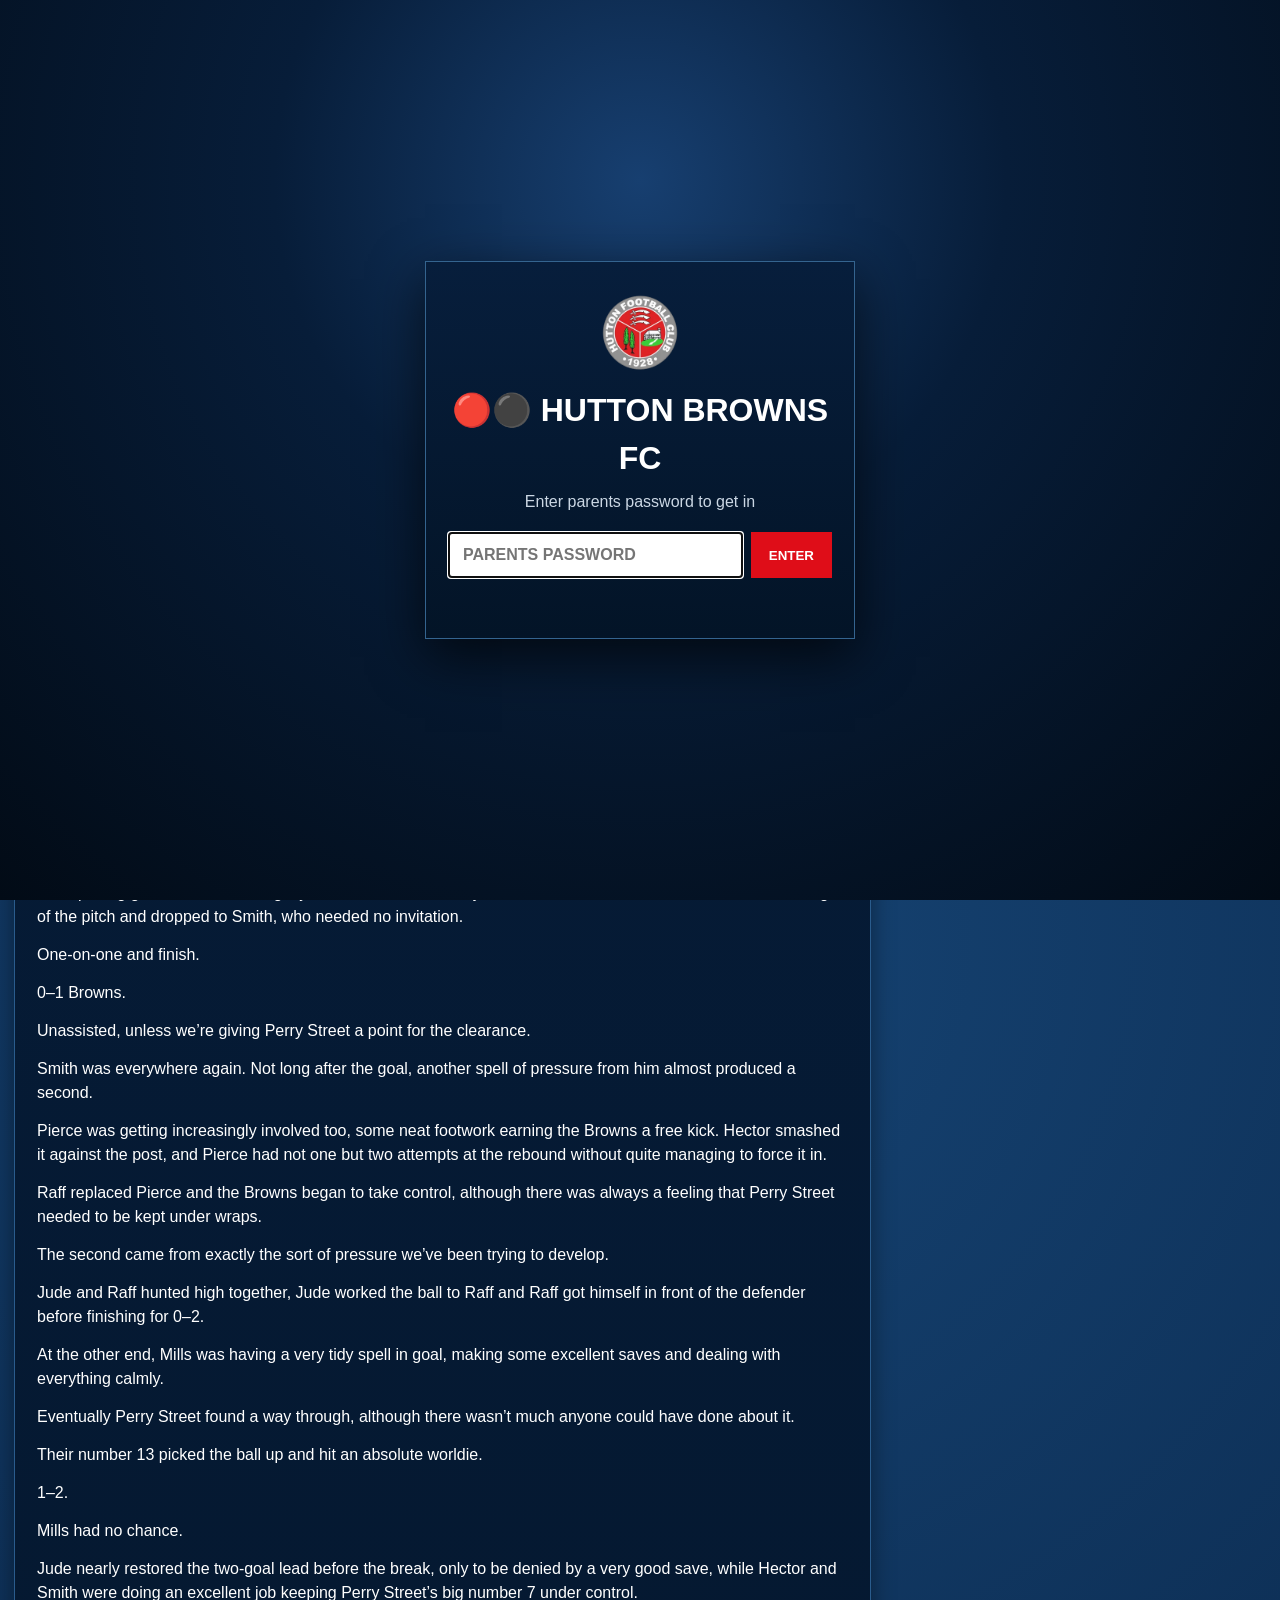
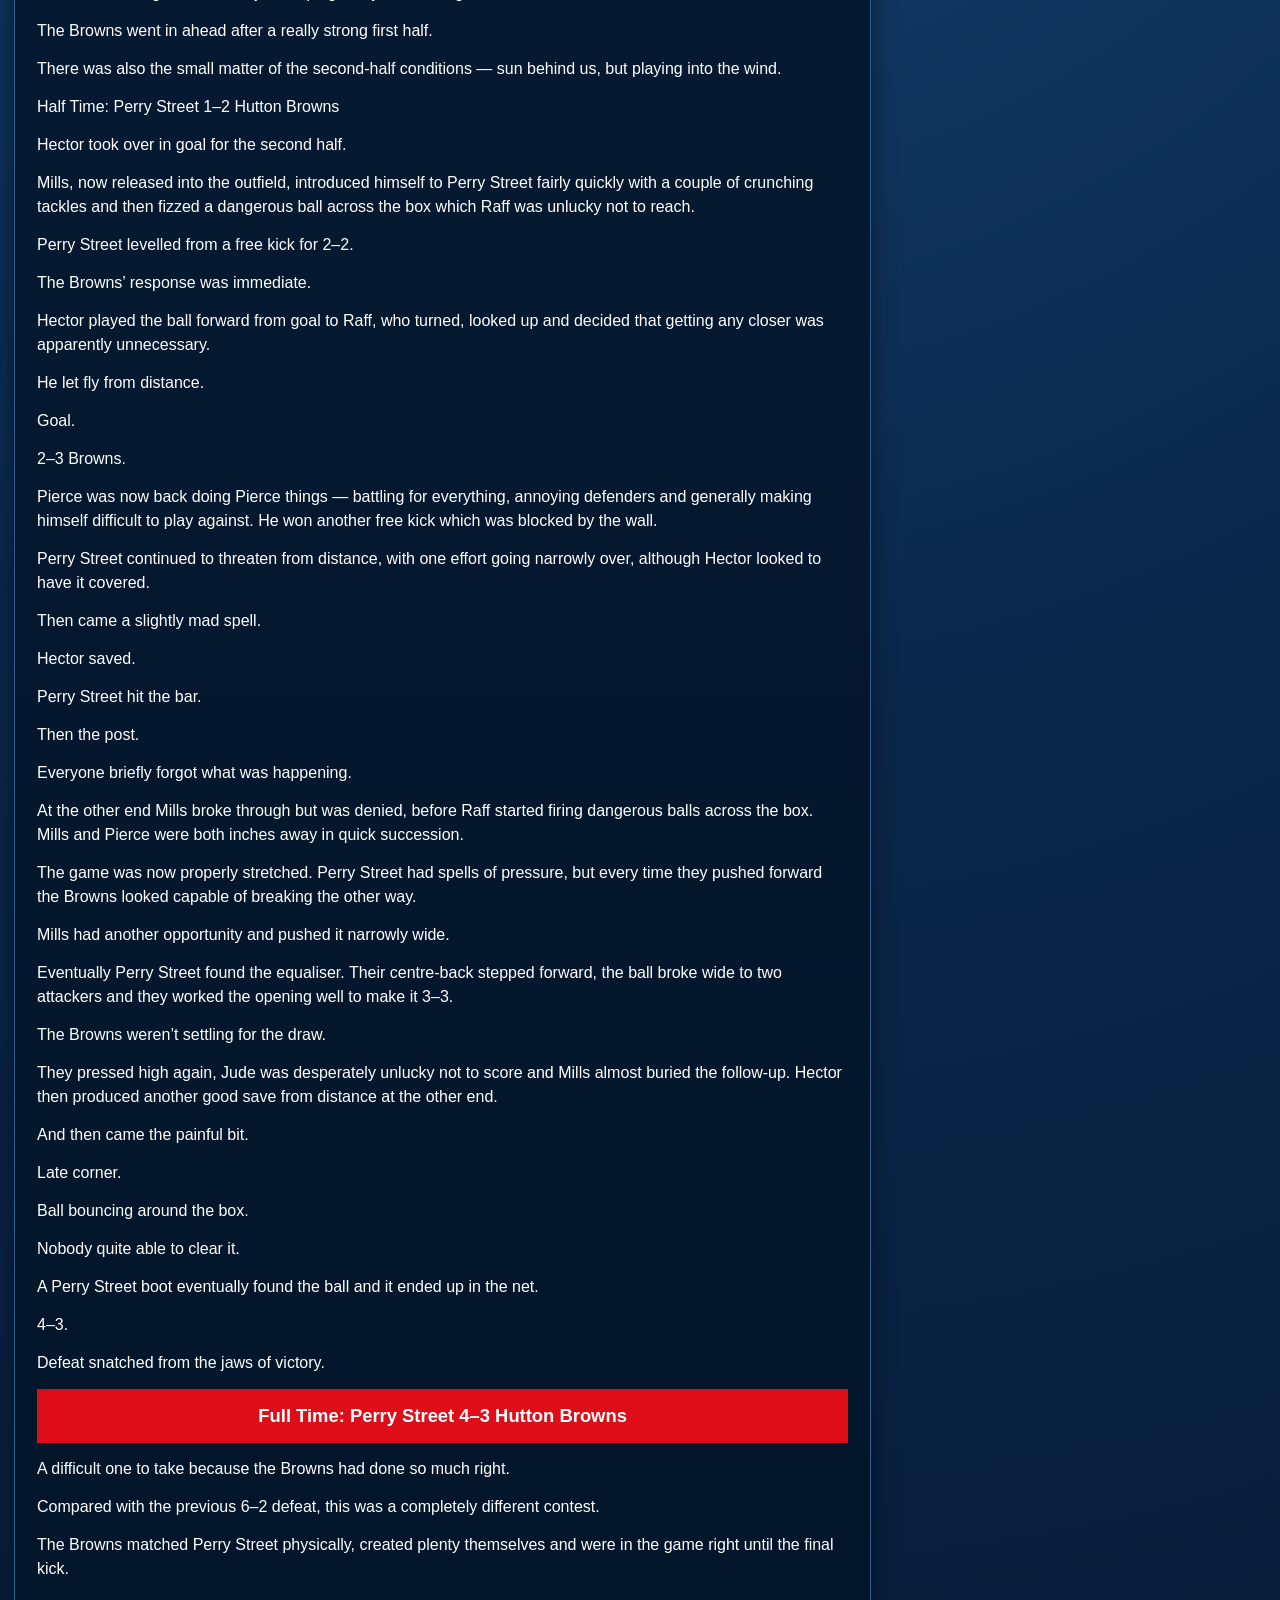
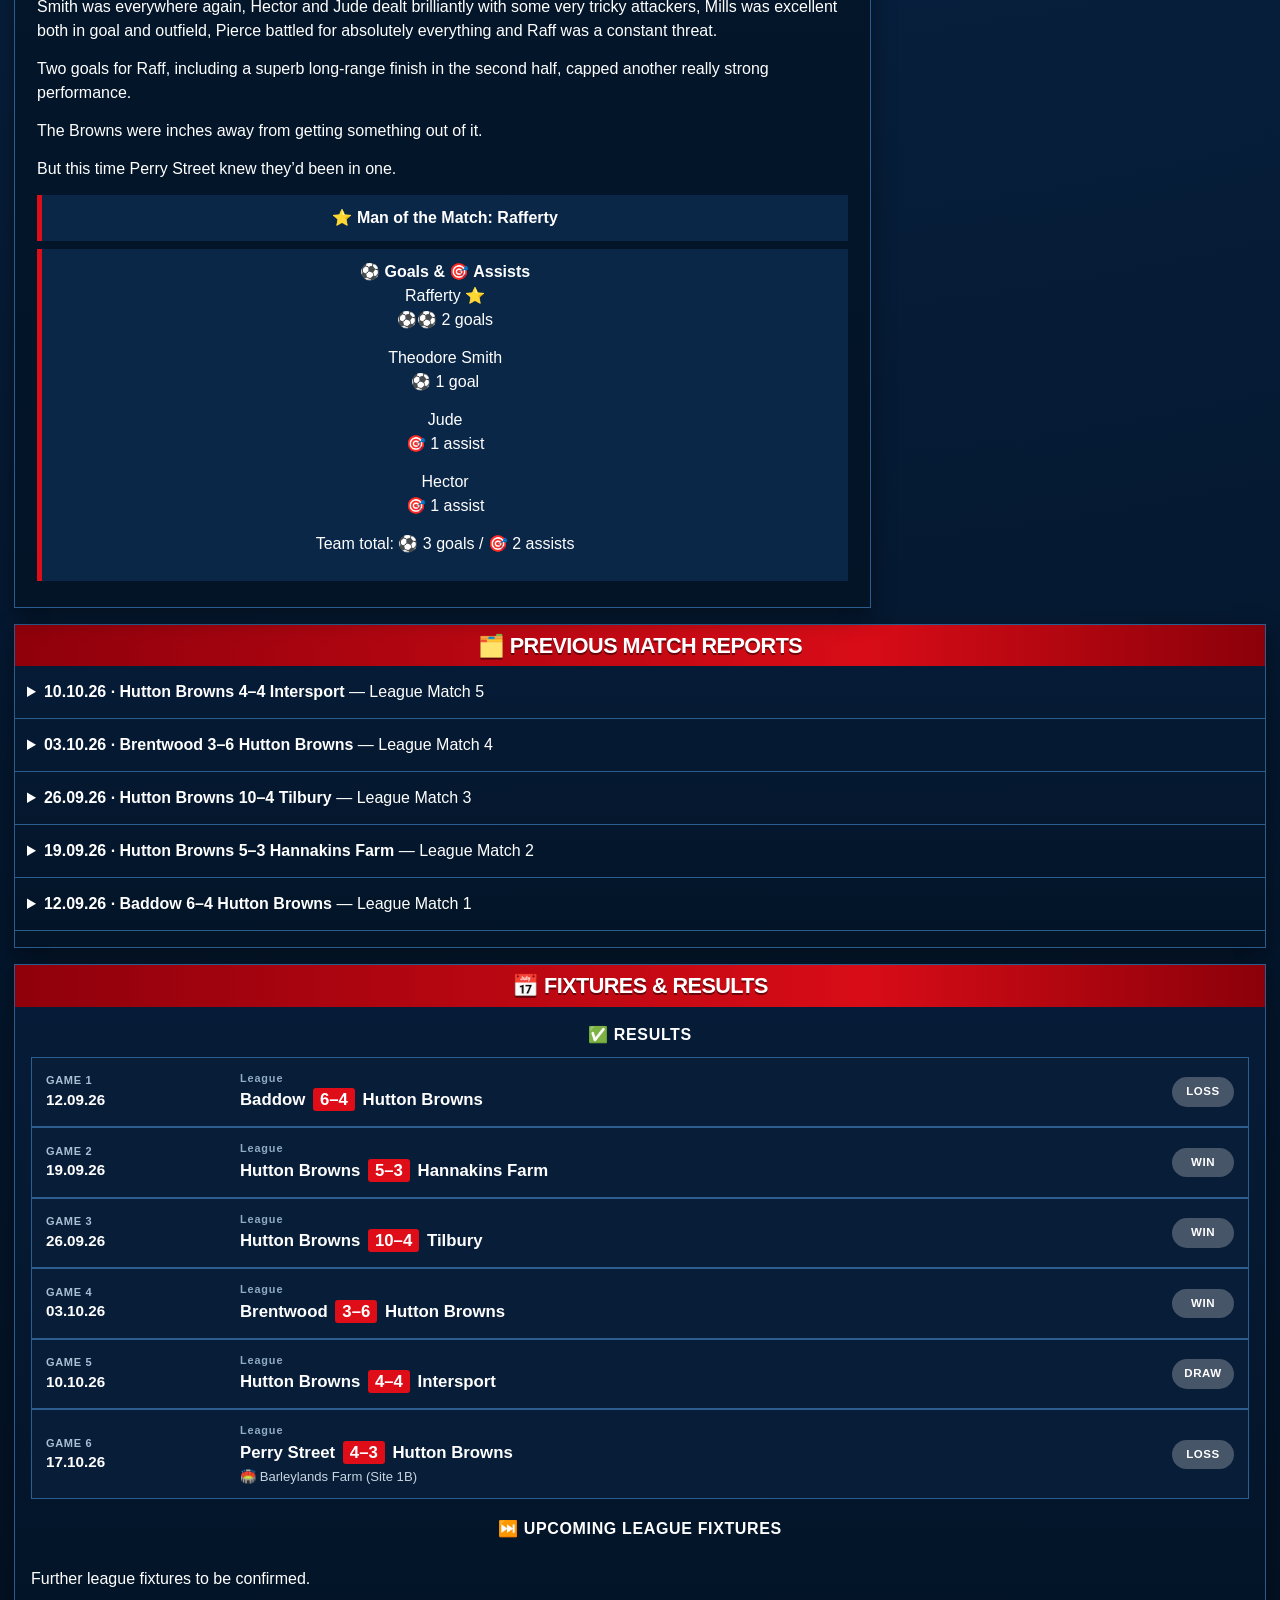
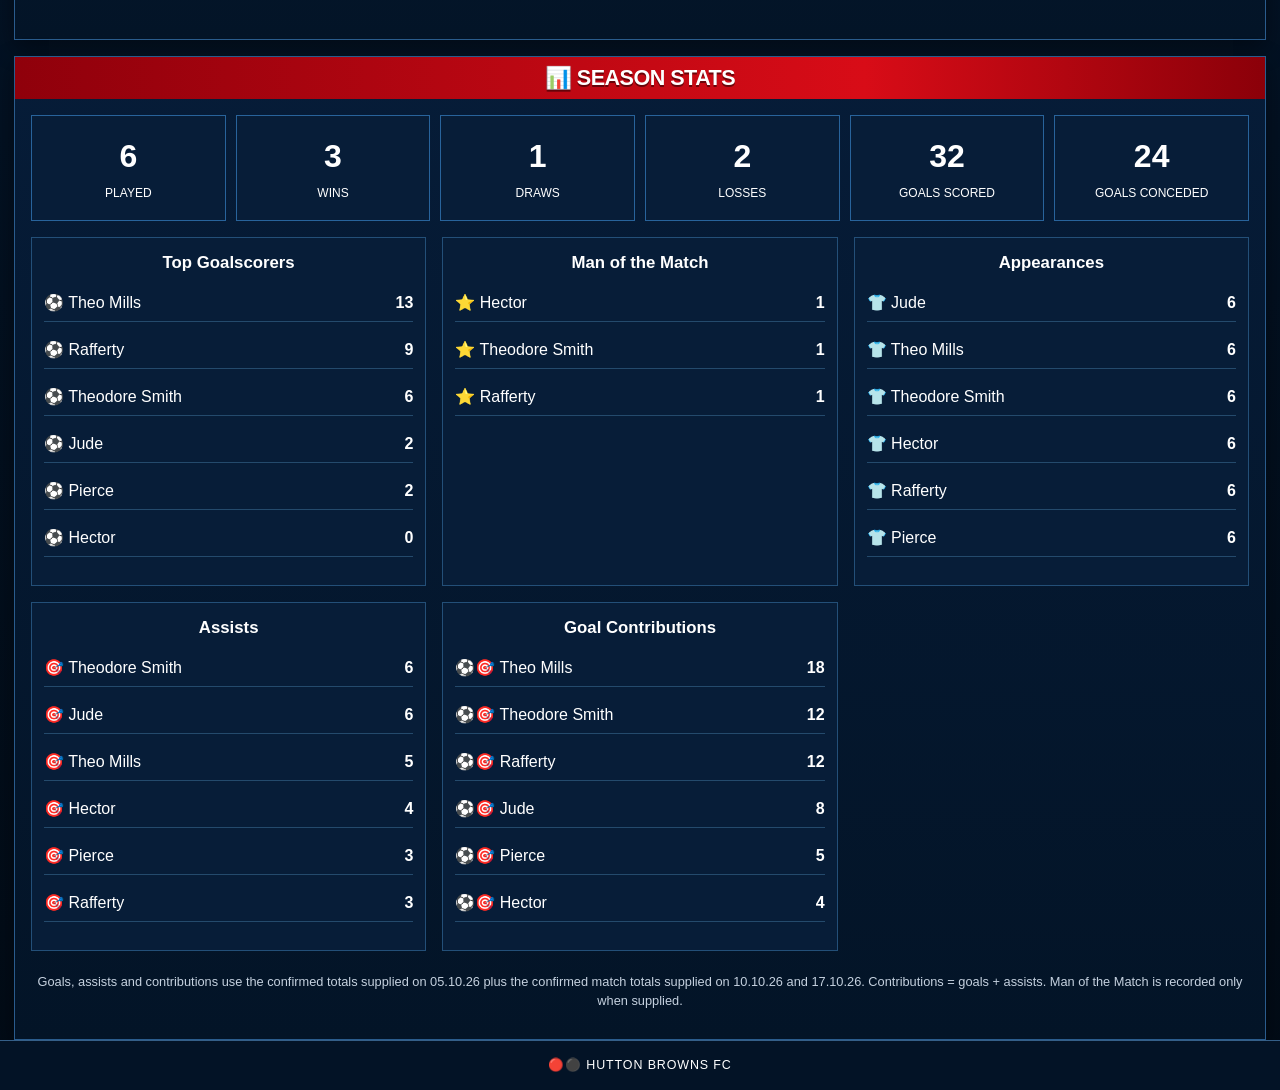
==== commit c6aef0b2: "Publish Browns Match 6 at Perry Street with report and updated season statistics" ====
--- a/browns.html
+++ b/browns.html
@@ -41,14 +41,75 @@
 <main class="site-wrap"><div class="layout"><section id="latest" class="main-panel">
 <div class="section-banner centered"><h2>LATEST MATCH REPORT</h2></div>
 <div class="match-details-top" aria-label="Match details">
-<div><span>🏆</span><small>Competition</small><strong>League – Match 5</strong></div>
-<div><span>📅</span><small>Date</small><strong>10.10.26</strong></div>
-<div><span>🏟️</span><small>Venue</small><strong>Not supplied</strong></div>
-<div><span>⚽</span><small>Opponent</small><strong>Intersport</strong></div></div>
-<div class="score-row"><div class="home"><img class="mini-crest-img" src="hutton-crest.webp" alt=""><strong>HUTTON BROWNS</strong></div><div class="score">4 - 4</div>
-<div class="away"><strong>INTERSPORT</strong><span class="ball">⚽</span></div></div>
-<div class="intro"><h3>From 4–1 down to a battling Browns comeback!</h3></div>
-<article class="report-copy"><p>A late pitch change meant a slightly delayed kick-off for the Browns and a reunion with Intersport.</p>
+<div><span>🏆</span><small>Competition</small><strong>League – Match 6</strong></div>
+<div><span>📅</span><small>Date</small><strong>17.10.26</strong></div>
+<div><span>🏟️</span><small>Venue</small><strong>Barleylands Farm (Site 1B)</strong></div>
+<div><span>⚽</span><small>Opponent</small><strong>Perry Street</strong></div></div>
+<div class="score-row"><div class="home"><strong>PERRY STREET</strong><span class="ball">⚽</span></div><div class="score">4 - 3</div><div class="away"><strong>HUTTON BROWNS</strong><img class="mini-crest-img" src="hutton-crest.webp" alt=""></div></div>
+<div class="intro"><h3>Perry Street 4–3 Hutton Browns</h3></div>
+<article class="report-copy"><p>Back to Perry Street, where the previous meeting had ended 6-2 to our hosts. This time the Browns lined up with Theo Mills in goal, Hector and Jude at the back and Pierce alongside Theodore Smith further forward.</p>
+<p>For once, there was no obvious size advantage for the opposition.</p>
+<p>What Perry Street did have was plenty of ability.</p>
+<p>They were organised, dangerous and clearly had some very tricky players, with their number 13 showing a lovely range of skills early on.</p>
+<p>The Browns were right in it from the start.</p>
+<p>Perry Street had some very tricky players, but tricks only take you so far when Theodore Smith arrives with a perfectly legal shoulder and sends you several days into the future.</p>
+<p>The opening goal came from a slightly unusual source. A Perry Street corner somehow travelled almost the length of the pitch and dropped to Smith, who needed no invitation.</p>
+<p>One-on-one and finish.</p>
+<p>0–1 Browns.</p>
+<p>Unassisted, unless we’re giving Perry Street a point for the clearance.</p>
+<p>Smith was everywhere again. Not long after the goal, another spell of pressure from him almost produced a second.</p>
+<p>Pierce was getting increasingly involved too, some neat footwork earning the Browns a free kick. Hector smashed it against the post, and Pierce had not one but two attempts at the rebound without quite managing to force it in.</p>
+<p>Raff replaced Pierce and the Browns began to take control, although there was always a feeling that Perry Street needed to be kept under wraps.</p>
+<p>The second came from exactly the sort of pressure we’ve been trying to develop.</p>
+<p>Jude and Raff hunted high together, Jude worked the ball to Raff and Raff got himself in front of the defender before finishing for 0–2.</p>
+<p>At the other end, Mills was having a very tidy spell in goal, making some excellent saves and dealing with everything calmly.</p>
+<p>Eventually Perry Street found a way through, although there wasn’t much anyone could have done about it.</p>
+<p>Their number 13 picked the ball up and hit an absolute worldie.</p>
+<p>1–2.</p>
+<p>Mills had no chance.</p>
+<p>Jude nearly restored the two-goal lead before the break, only to be denied by a very good save, while Hector and Smith were doing an excellent job keeping Perry Street’s big number 7 under control.</p>
+<p>The Browns went in ahead after a really strong first half.</p>
+<p>There was also the small matter of the second-half conditions — sun behind us, but playing into the wind.</p>
+<p>Half Time: Perry Street 1–2 Hutton Browns</p>
+<p>Hector took over in goal for the second half.</p>
+<p>Mills, now released into the outfield, introduced himself to Perry Street fairly quickly with a couple of crunching tackles and then fizzed a dangerous ball across the box which Raff was unlucky not to reach.</p>
+<p>Perry Street levelled from a free kick for 2–2.</p>
+<p>The Browns’ response was immediate.</p>
+<p>Hector played the ball forward from goal to Raff, who turned, looked up and decided that getting any closer was apparently unnecessary.</p>
+<p>He let fly from distance.</p>
+<p>Goal.</p>
+<p>2–3 Browns.</p>
+<p>Pierce was now back doing Pierce things — battling for everything, annoying defenders and generally making himself difficult to play against. He won another free kick which was blocked by the wall.</p>
+<p>Perry Street continued to threaten from distance, with one effort going narrowly over, although Hector looked to have it covered.</p>
+<p>Then came a slightly mad spell.</p>
+<p>Hector saved.</p>
+<p>Perry Street hit the bar.</p>
+<p>Then the post.</p>
+<p>Everyone briefly forgot what was happening.</p>
+<p>At the other end Mills broke through but was denied, before Raff started firing dangerous balls across the box. Mills and Pierce were both inches away in quick succession.</p>
+<p>The game was now properly stretched. Perry Street had spells of pressure, but every time they pushed forward the Browns looked capable of breaking the other way.</p>
+<p>Mills had another opportunity and pushed it narrowly wide.</p>
+<p>Eventually Perry Street found the equaliser. Their centre-back stepped forward, the ball broke wide to two attackers and they worked the opening well to make it 3–3.</p>
+<p>The Browns weren’t settling for the draw.</p>
+<p>They pressed high again, Jude was desperately unlucky not to score and Mills almost buried the follow-up. Hector then produced another good save from distance at the other end.</p>
+<p>And then came the painful bit.</p>
+<p>Late corner.</p>
+<p>Ball bouncing around the box.</p>
+<p>Nobody quite able to clear it.</p>
+<p>A Perry Street boot eventually found the ball and it ended up in the net.</p>
+<p>4–3.</p>
+<p>Defeat snatched from the jaws of victory.</p>
+<p class="full-time">Full Time: Perry Street 4–3 Hutton Browns</p>
+<p>A difficult one to take because the Browns had done so much right.</p>
+<p>Compared with the previous 6–2 defeat, this was a completely different contest.</p>
+<p>The Browns matched Perry Street physically, created plenty themselves and were in the game right until the final kick.</p>
+<p>Smith was everywhere again, Hector and Jude dealt brilliantly with some very tricky attackers, Mills was excellent both in goal and outfield, Pierce battled for absolutely everything and Raff was a constant threat.</p>
+<p>Two goals for Raff, including a superb long-range finish in the second half, capped another really strong performance.</p>
+<p>The Browns were inches away from getting something out of it.</p>
+<p>But this time Perry Street knew they’d been in one.</p><div class="closing"><strong>⭐ Man of the Match: Rafferty</strong></div>
+<div class="closing"><strong>⚽️ Goals &amp; 🎯 Assists</strong><p>Rafferty ⭐<br>⚽️⚽️ 2 goals</p><p>Theodore Smith<br>⚽️ 1 goal</p><p>Jude<br>🎯 1 assist</p><p>Hector<br>🎯 1 assist</p><p>Team total: ⚽️ 3 goals / 🎯 2 assists</p></div></article></section>
+<aside class="sidebar"><div class="side-card motm"><h3>⭐ MAN OF THE MATCH</h3><div class="motm-body"><div class="shirt">⚽</div><div><strong>Rafferty</strong><p>Two goals, including a superb long-range finish, and a constant threat throughout.</p></div></div></div>
+<div class="side-card"><h3>👥 THE SQUAD</h3><div class="squad"><span>👕 Jude</span><span>👕 Theo Mills</span><span>👕 Theodore Smith</span><span>👕 Hector</span><span>👕 Rafferty</span><span>👕 Pierce</span></div><div class="navy-together">#BROWNS TOGETHER</div></div></aside></div><section id="previous" class="lower-panel"><div class="section-banner simple centered"><h2>🗂️ PREVIOUS MATCH REPORTS</h2></div><details class="previous-report"><summary><strong>10.10.26 · Hutton Browns 4–4 Intersport</strong> — League Match 5</summary><div class="intro"><h3>From 4–1 down to a battling Browns comeback!</h3></div><article class="report-copy"><p>A late pitch change meant a slightly delayed kick-off for the Browns and a reunion with Intersport.</p>
 <p>There was also the small matter of the last meeting between the sides finishing 9–2 to Intersport.</p>
 <p>So, you know. Nothing to prove.</p>
 <p>Pierce started in goal, with Hector captaining the side again after his Man of the Match performance last week. Theo Mills and Jude occupied the midfield with Raff up front.</p>
@@ -108,9 +169,7 @@
 <p>But it’s coming.</p>
 <p>And when that instinct to look up and find the pass catches up with the fight these boys already have, there is plenty more to come from this side.</p>
 <p>From 9–2 to 4–4.</p>
-<p>That’s progress.</p><div class="closing"><strong>⚽️ GOALSCORERS</strong><br>Theo Mills ⚽️⚽️ · Rafferty ⚽️⚽️</div><div class="closing"><strong>🎯 ASSISTS</strong><br>Rafferty 🎯 · Theodore Smith 🎯🎯🎯</div><div class="closing"><strong>⭐ MAN OF THE MATCH</strong><br>Theodore Smith</div><div class="uth"><strong>🔴⚫️ UP THE BROWNS 🔴⚫️</strong></div></article></section>
-<aside class="sidebar"><div class="side-card motm"><h3>⭐ MAN OF THE MATCH</h3><div class="motm-body"><div class="shirt">⚽</div><div><strong>Theodore Smith</strong><p>Everywhere in attack and defence, with three assists, a goal-line clearance and excellent positioning throughout the comeback.</p></div></div></div>
-<div class="side-card"><h3>👥 THE SQUAD</h3><div class="squad"><span>👕 Jude</span><span>👕 Theo Mills</span><span>👕 Theodore Smith</span><span>👕 Hector</span><span>👕 Rafferty</span><span>👕 Pierce</span></div><div class="navy-together">#BROWNS TOGETHER</div></div></aside></div><section id="previous" class="lower-panel"><div class="section-banner simple centered"><h2>🗂️ PREVIOUS MATCH REPORTS</h2></div><details class="previous-report"><summary><strong>03.10.26 · Brentwood 3–6 Hutton Browns</strong> — League Match 4</summary><article class="report-copy"><p>I missed the first five minutes on the phone, which apparently was enough time for the Browns to make a flying start.</p>
+<p>That’s progress.</p><div class="closing"><strong>⚽️ GOALSCORERS</strong><br>Theo Mills ⚽️⚽️ · Rafferty ⚽️⚽️</div><div class="closing"><strong>🎯 ASSISTS</strong><br>Rafferty 🎯 · Theodore Smith 🎯🎯🎯</div><div class="closing"><strong>⭐ MAN OF THE MATCH</strong><br>Theodore Smith</div><div class="uth"><strong>🔴⚫️ UP THE BROWNS 🔴⚫️</strong></div></article></details><details class="previous-report"><summary><strong>03.10.26 · Brentwood 3–6 Hutton Browns</strong> — League Match 4</summary><article class="report-copy"><p>I missed the first five minutes on the phone, which apparently was enough time for the Browns to make a flying start.</p>
 <p>By the time I caught up, Raff had already found Pierce, who needed two bites at it but eventually forced the ball home for 1–0.</p>
 <p>Raff then rode a tackle well before getting another chance himself. Hector found Raff, and although the first effort didn’t quite go, he stayed with it and made sure at the second attempt for 2–0.</p>
 <p>The Browns were excellent early on. Jude and Hector were reading the game brilliantly at the back and, more importantly, talking to each other. When one stepped in, the other dropped. Simple stuff, but really effective.</p>
@@ -253,6 +312,6 @@
 <p>That was that.</p>
 <p>The scoreline says defeat, but this felt like a much better Browns outing. The battling was back, they went toe-to-toe with a technically strong team a year older, and at 4–4 there was nothing between them.</p>
 <p>Baddow had some genuinely good footballers and probably deserved the win, but the Browns created enough chances of their own to wonder what might have happened if one or two had gone the other way.</p>
-<p>Plenty of fight, plenty of football and, by all accounts, a big step up from last week.</p><div class="closing"><strong>⚽️ GOALSCORERS</strong><br>Theo Mills ⚽️⚽️⚽️ · Rafferty ⚽️</div><div class="closing"><strong>🎯 ASSISTS</strong><br>Jude 🎯🎯 · Pierce 🎯</div><div class="uth"><strong>🔴⚫️ UP THE BROWNS 🔴⚫️</strong></div></article></details></section><section id="fixtures" class="lower-panel fixtures-panel"><div class="section-banner simple centered"><h2>📅 FIXTURES &amp; RESULTS</h2></div><div class="fixtures-wrap"><div class="fixture-group"><h3>✅ RESULTS</h3><div class="fixture-card result-card"><div class="fixture-date"><span>GAME 1</span><strong>12.09.26</strong></div><div class="fixture-main"><small>League</small><strong>Baddow <em>6–4</em> Hutton Browns</strong></div><div class="fixture-status">LOSS</div></div><div class="fixture-card result-card"><div class="fixture-date"><span>GAME 2</span><strong>19.09.26</strong></div><div class="fixture-main"><small>League</small><strong>Hutton Browns <em>5–3</em> Hannakins Farm</strong></div><div class="fixture-status">WIN</div></div><div class="fixture-card result-card"><div class="fixture-date"><span>GAME 3</span><strong>26.09.26</strong></div><div class="fixture-main"><small>League</small><strong>Hutton Browns <em>10–4</em> Tilbury</strong></div><div class="fixture-status">WIN</div></div><div class="fixture-card result-card"><div class="fixture-date"><span>GAME 4</span><strong>03.10.26</strong></div><div class="fixture-main"><small>League</small><strong>Brentwood <em>3–6</em> Hutton Browns</strong></div><div class="fixture-status">WIN</div></div><div class="fixture-card result-card"><div class="fixture-date"><span>GAME 5</span><strong>10.10.26</strong></div><div class="fixture-main"><small>League</small><strong>Hutton Browns <em>4–4</em> Intersport</strong></div><div class="fixture-status">DRAW</div></div></div><div class="fixture-group"><h3>⏭️ UPCOMING LEAGUE FIXTURES</h3><div class="fixture-list">
-<div class="fixture-card next-fixture"><div class="fixture-date"><span>GAME 6 · NEXT UP</span><strong>Sat 17 Oct 2026</strong></div><div class="fixture-main"><small>AWAY · KICK-OFF TBC</small><strong>Perry Street Youth U8 Blues vs Hutton Browns</strong><span>🏟️ Barleylands Farm (Site 1B)</span></div><div class="fixture-status away-badge">AWAY</div></div>
-</div></div></div></section><section id="stats" class="lower-panel"><div class="section-banner simple centered"><h2>📊 SEASON STATS</h2></div><div class="season-grid"><div class="big-stat"><b>5</b><span>Played</span></div><div class="big-stat"><b>3</b><span>Wins</span></div><div class="big-stat"><b>1</b><span>Draws</span></div><div class="big-stat"><b>1</b><span>Losses</span></div><div class="big-stat"><b>29</b><span>Goals Scored</span></div><div class="big-stat"><b>20</b><span>Goals Conceded</span></div></div><div class="tables stats-tables"><div><h3>Top Goalscorers</h3><p>⚽️ Theo Mills <b>13</b></p><p>⚽️ Rafferty <b>7</b></p><p>⚽️ Theodore Smith <b>5</b></p><p>⚽️ Jude <b>2</b></p><p>⚽️ Pierce <b>2</b></p><p>⚽️ Hector <b>0</b></p></div><div><h3>Man of the Match</h3><p>⭐ Hector <b>1</b></p><p>⭐ Theodore Smith <b>1</b></p></div><div><h3>Appearances</h3><p>👕 Jude <b>5</b></p><p>👕 Theo Mills <b>5</b></p><p>👕 Theodore Smith <b>5</b></p><p>👕 Hector <b>5</b></p><p>👕 Rafferty <b>5</b></p><p>👕 Pierce <b>5</b></p></div><div><h3>Assists</h3><p>🎯 Theodore Smith <b>6</b></p><p>🎯 Theo Mills <b>5</b></p><p>🎯 Jude <b>5</b></p><p>🎯 Pierce <b>3</b></p><p>🎯 Hector <b>3</b></p><p>🎯 Rafferty <b>3</b></p></div><div><h3>Goal Contributions</h3><p>⚽️🎯 Theo Mills <b>18</b></p><p>⚽️🎯 Theodore Smith <b>11</b></p><p>⚽️🎯 Rafferty <b>10</b></p><p>⚽️🎯 Jude <b>7</b></p><p>⚽️🎯 Pierce <b>5</b></p><p>⚽️🎯 Hector <b>3</b></p></div></div><p class="stats-note">Goals, assists and contributions use the confirmed totals supplied on 05.10.26 plus the confirmed match totals supplied on 10.10.26. Contributions = goals + assists. Man of the Match is recorded only when supplied.</p></section></main><footer><span>🔴⚫️ HUTTON BROWNS FC</span></footer></body></html>+<p>Plenty of fight, plenty of football and, by all accounts, a big step up from last week.</p><div class="closing"><strong>⚽️ GOALSCORERS</strong><br>Theo Mills ⚽️⚽️⚽️ · Rafferty ⚽️</div><div class="closing"><strong>🎯 ASSISTS</strong><br>Jude 🎯🎯 · Pierce 🎯</div><div class="uth"><strong>🔴⚫️ UP THE BROWNS 🔴⚫️</strong></div></article></details></section><section id="fixtures" class="lower-panel fixtures-panel"><div class="section-banner simple centered"><h2>📅 FIXTURES &amp; RESULTS</h2></div><div class="fixtures-wrap"><div class="fixture-group"><h3>✅ RESULTS</h3><div class="fixture-card result-card"><div class="fixture-date"><span>GAME 1</span><strong>12.09.26</strong></div><div class="fixture-main"><small>League</small><strong>Baddow <em>6–4</em> Hutton Browns</strong></div><div class="fixture-status">LOSS</div></div><div class="fixture-card result-card"><div class="fixture-date"><span>GAME 2</span><strong>19.09.26</strong></div><div class="fixture-main"><small>League</small><strong>Hutton Browns <em>5–3</em> Hannakins Farm</strong></div><div class="fixture-status">WIN</div></div><div class="fixture-card result-card"><div class="fixture-date"><span>GAME 3</span><strong>26.09.26</strong></div><div class="fixture-main"><small>League</small><strong>Hutton Browns <em>10–4</em> Tilbury</strong></div><div class="fixture-status">WIN</div></div><div class="fixture-card result-card"><div class="fixture-date"><span>GAME 4</span><strong>03.10.26</strong></div><div class="fixture-main"><small>League</small><strong>Brentwood <em>3–6</em> Hutton Browns</strong></div><div class="fixture-status">WIN</div></div><div class="fixture-card result-card"><div class="fixture-date"><span>GAME 5</span><strong>10.10.26</strong></div><div class="fixture-main"><small>League</small><strong>Hutton Browns <em>4–4</em> Intersport</strong></div><div class="fixture-status">DRAW</div></div><div class="fixture-card result-card"><div class="fixture-date"><span>GAME 6</span><strong>17.10.26</strong></div><div class="fixture-main"><small>League</small><strong>Perry Street <em>4–3</em> Hutton Browns</strong><span>🏟️ Barleylands Farm (Site 1B)</span></div><div class="fixture-status">LOSS</div></div></div><div class="fixture-group"><h3>⏭️ UPCOMING LEAGUE FIXTURES</h3><div class="fixture-list">
+<p>Further league fixtures to be confirmed.</p>
+</div></div></div></section><section id="stats" class="lower-panel"><div class="section-banner simple centered"><h2>📊 SEASON STATS</h2></div><div class="season-grid"><div class="big-stat"><b>6</b><span>Played</span></div><div class="big-stat"><b>3</b><span>Wins</span></div><div class="big-stat"><b>1</b><span>Draws</span></div><div class="big-stat"><b>2</b><span>Losses</span></div><div class="big-stat"><b>32</b><span>Goals Scored</span></div><div class="big-stat"><b>24</b><span>Goals Conceded</span></div></div><div class="tables stats-tables"><div><h3>Top Goalscorers</h3><p>⚽️ Theo Mills <b>13</b></p><p>⚽️ Rafferty <b>9</b></p><p>⚽️ Theodore Smith <b>6</b></p><p>⚽️ Jude <b>2</b></p><p>⚽️ Pierce <b>2</b></p><p>⚽️ Hector <b>0</b></p></div><div><h3>Man of the Match</h3><p>⭐ Hector <b>1</b></p><p>⭐ Theodore Smith <b>1</b></p><p>⭐ Rafferty <b>1</b></p></div><div><h3>Appearances</h3><p>👕 Jude <b>6</b></p><p>👕 Theo Mills <b>6</b></p><p>👕 Theodore Smith <b>6</b></p><p>👕 Hector <b>6</b></p><p>👕 Rafferty <b>6</b></p><p>👕 Pierce <b>6</b></p></div><div><h3>Assists</h3><p>🎯 Theodore Smith <b>6</b></p><p>🎯 Jude <b>6</b></p><p>🎯 Theo Mills <b>5</b></p><p>🎯 Hector <b>4</b></p><p>🎯 Pierce <b>3</b></p><p>🎯 Rafferty <b>3</b></p></div><div><h3>Goal Contributions</h3><p>⚽️🎯 Theo Mills <b>18</b></p><p>⚽️🎯 Theodore Smith <b>12</b></p><p>⚽️🎯 Rafferty <b>12</b></p><p>⚽️🎯 Jude <b>8</b></p><p>⚽️🎯 Pierce <b>5</b></p><p>⚽️🎯 Hector <b>4</b></p></div></div><p class="stats-note">Goals, assists and contributions use the confirmed totals supplied on 05.10.26 plus the confirmed match totals supplied on 10.10.26 and 17.10.26. Contributions = goals + assists. Man of the Match is recorded only when supplied.</p></section></main><footer><span>🔴⚫️ HUTTON BROWNS FC</span></footer></body></html>
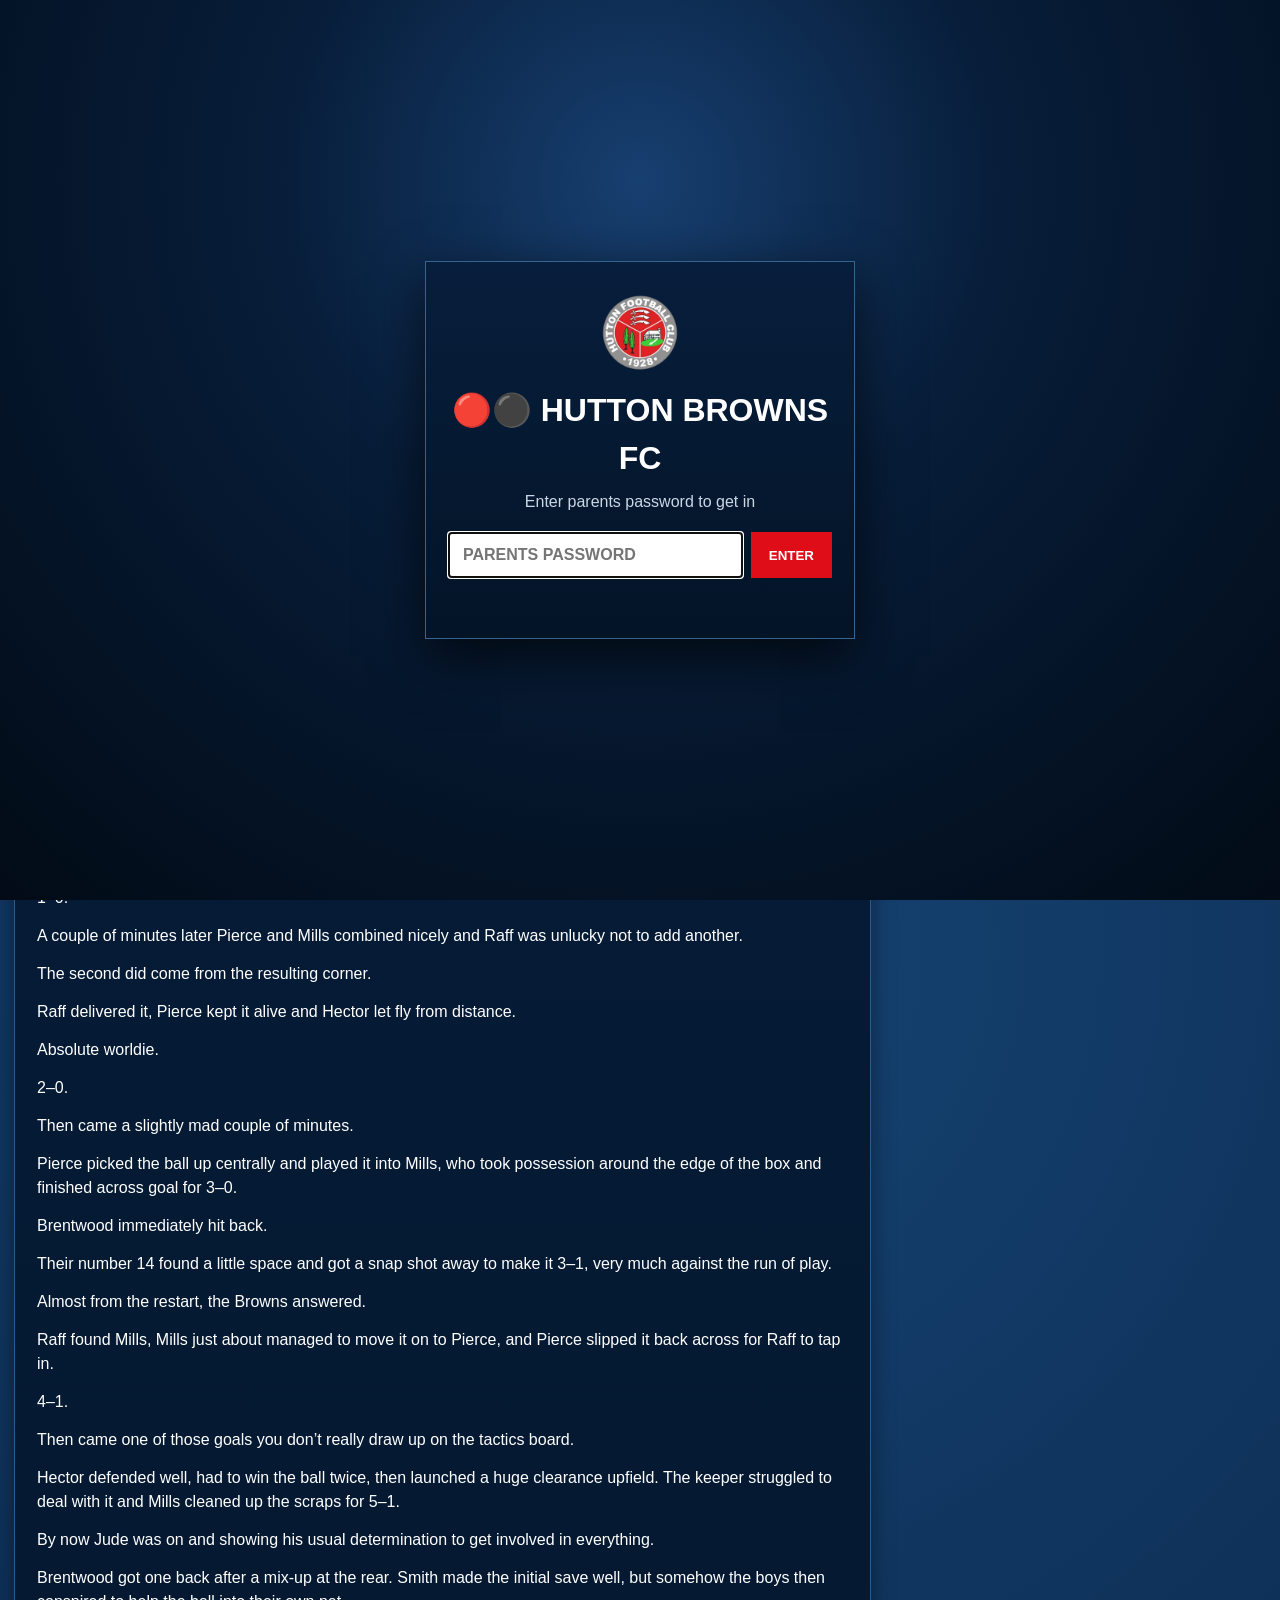
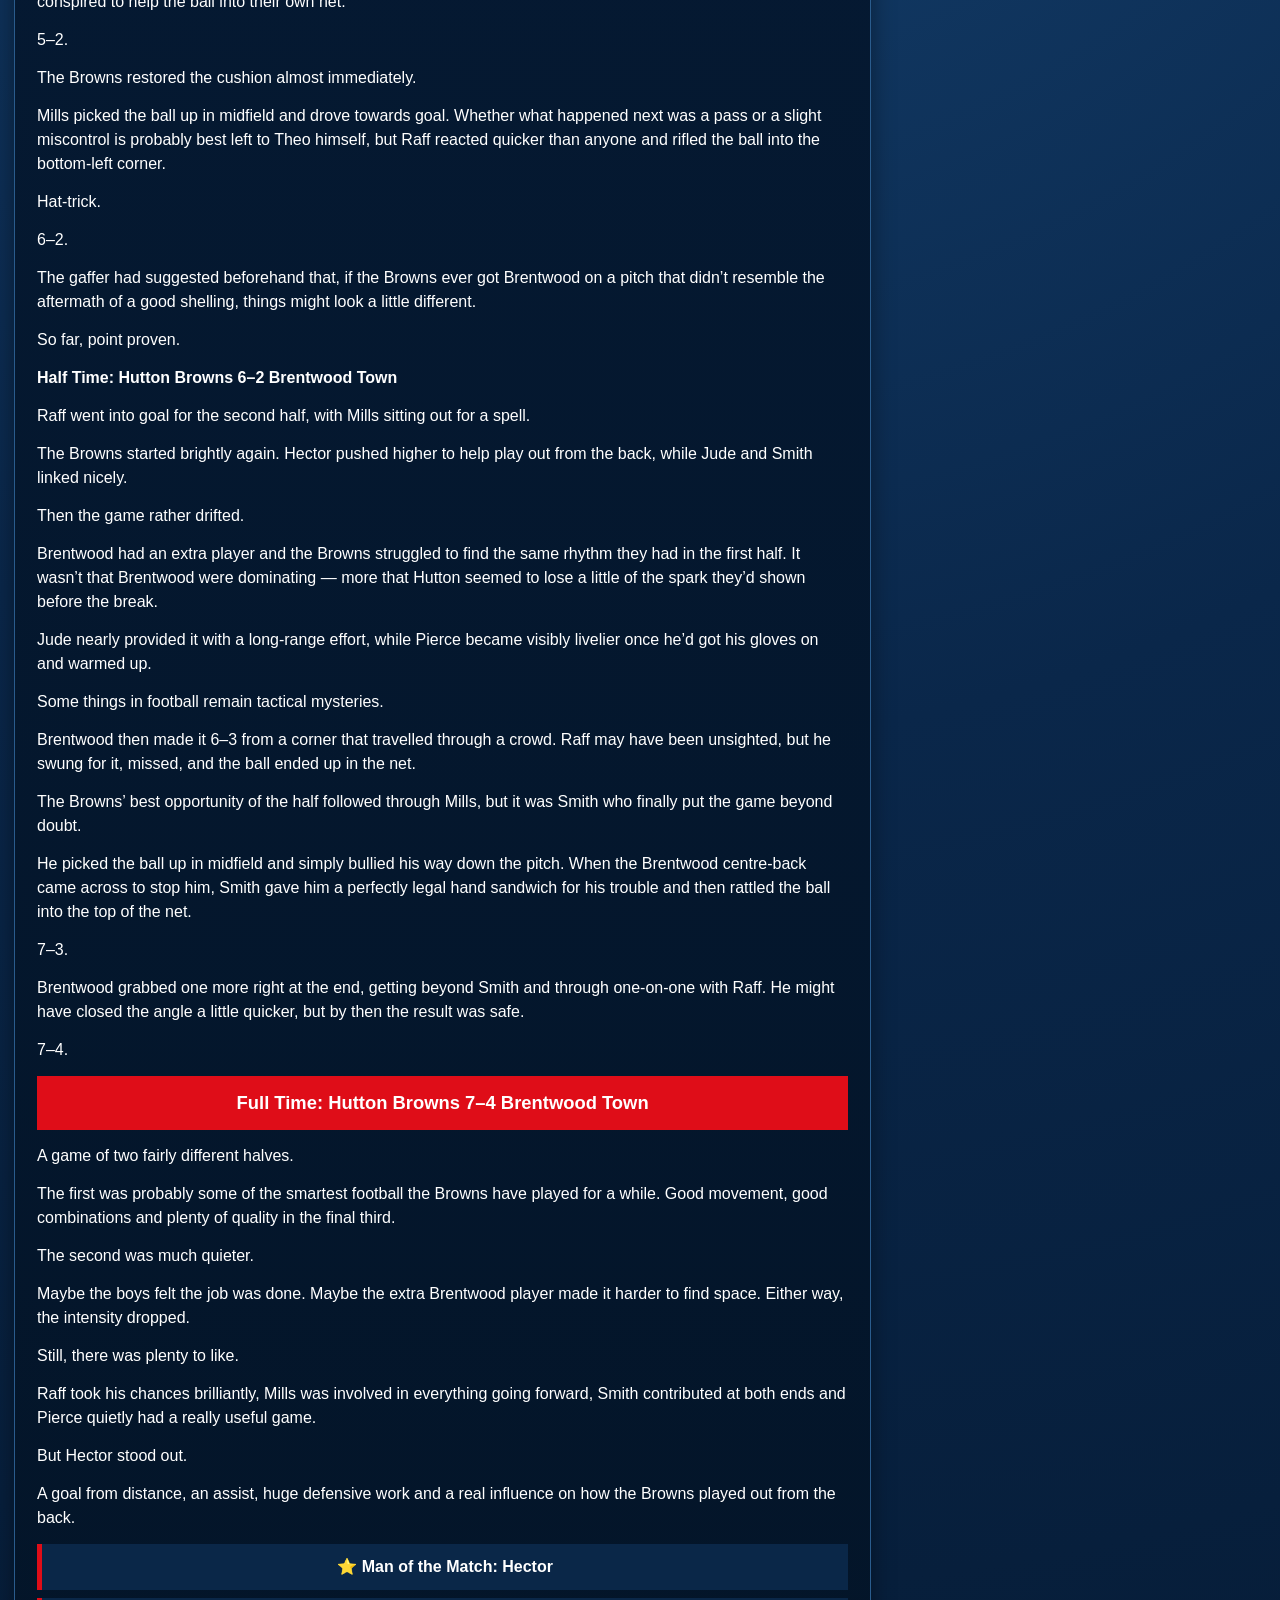
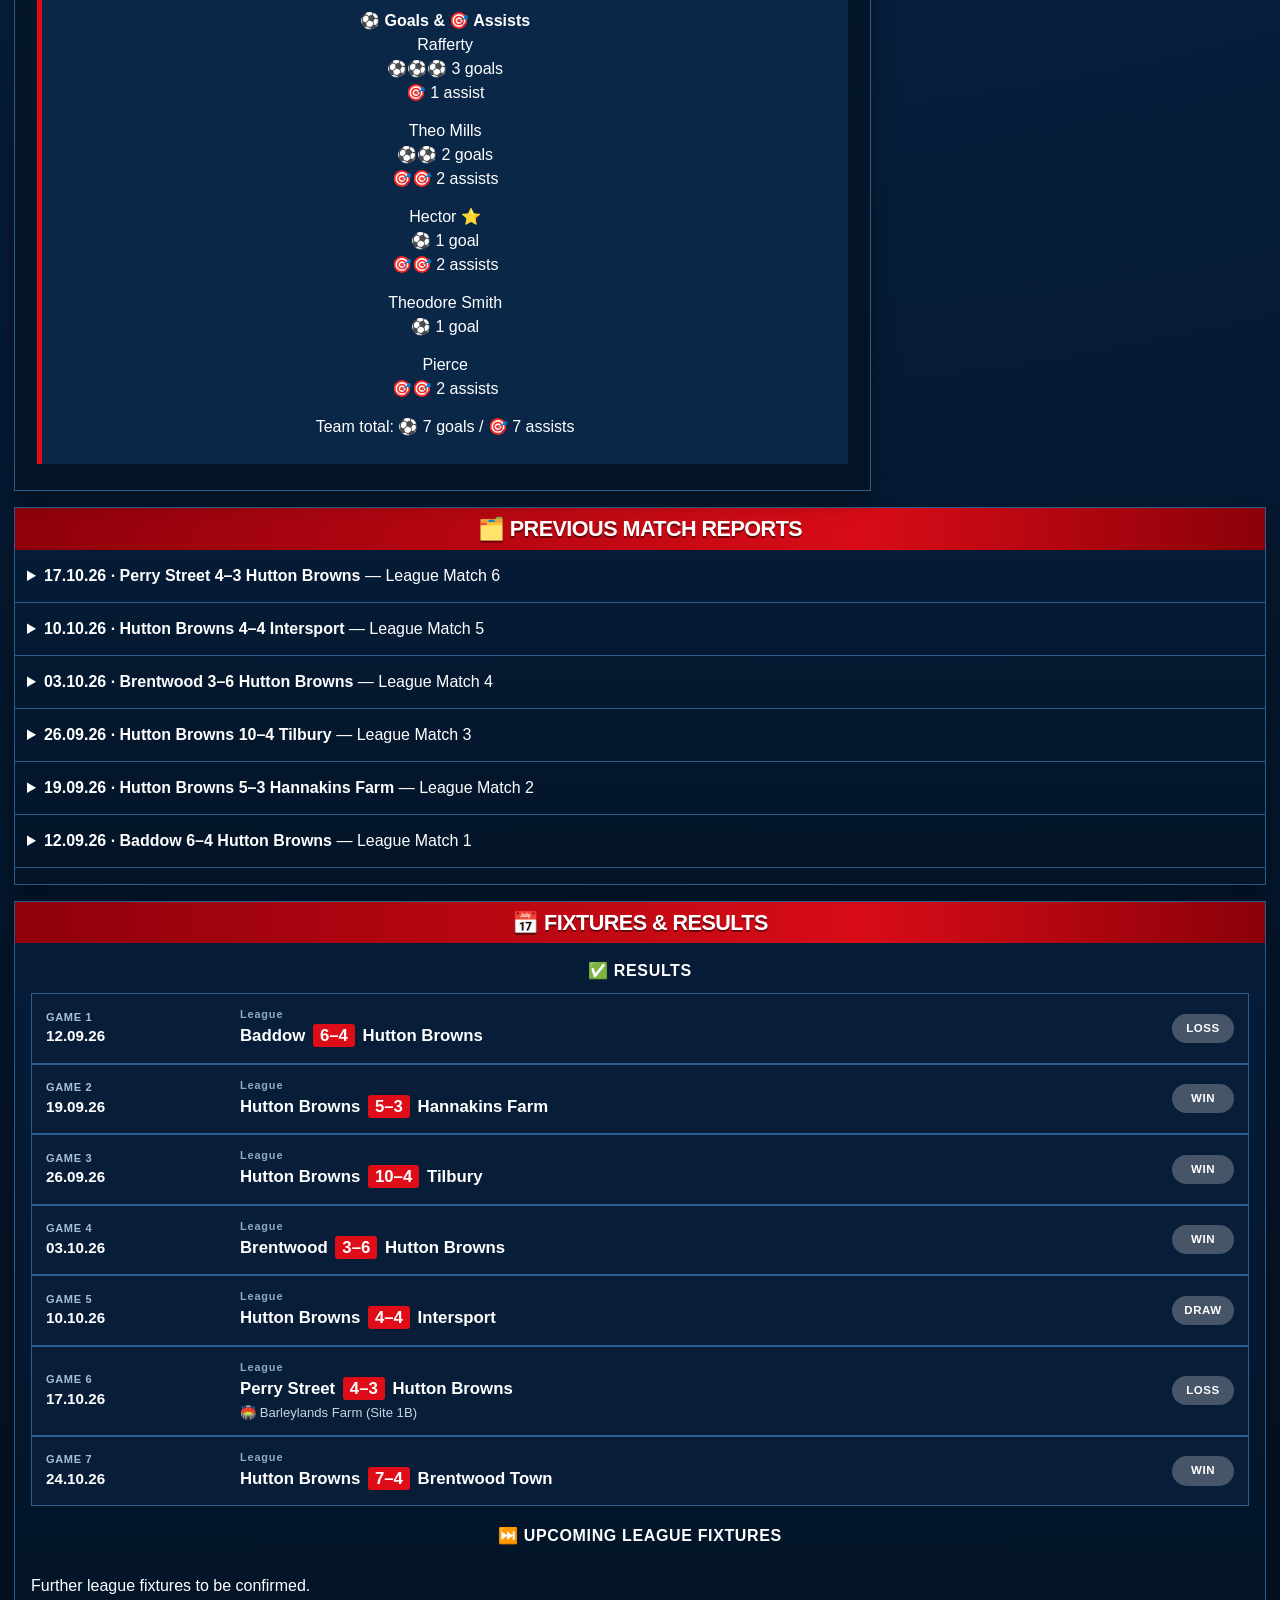
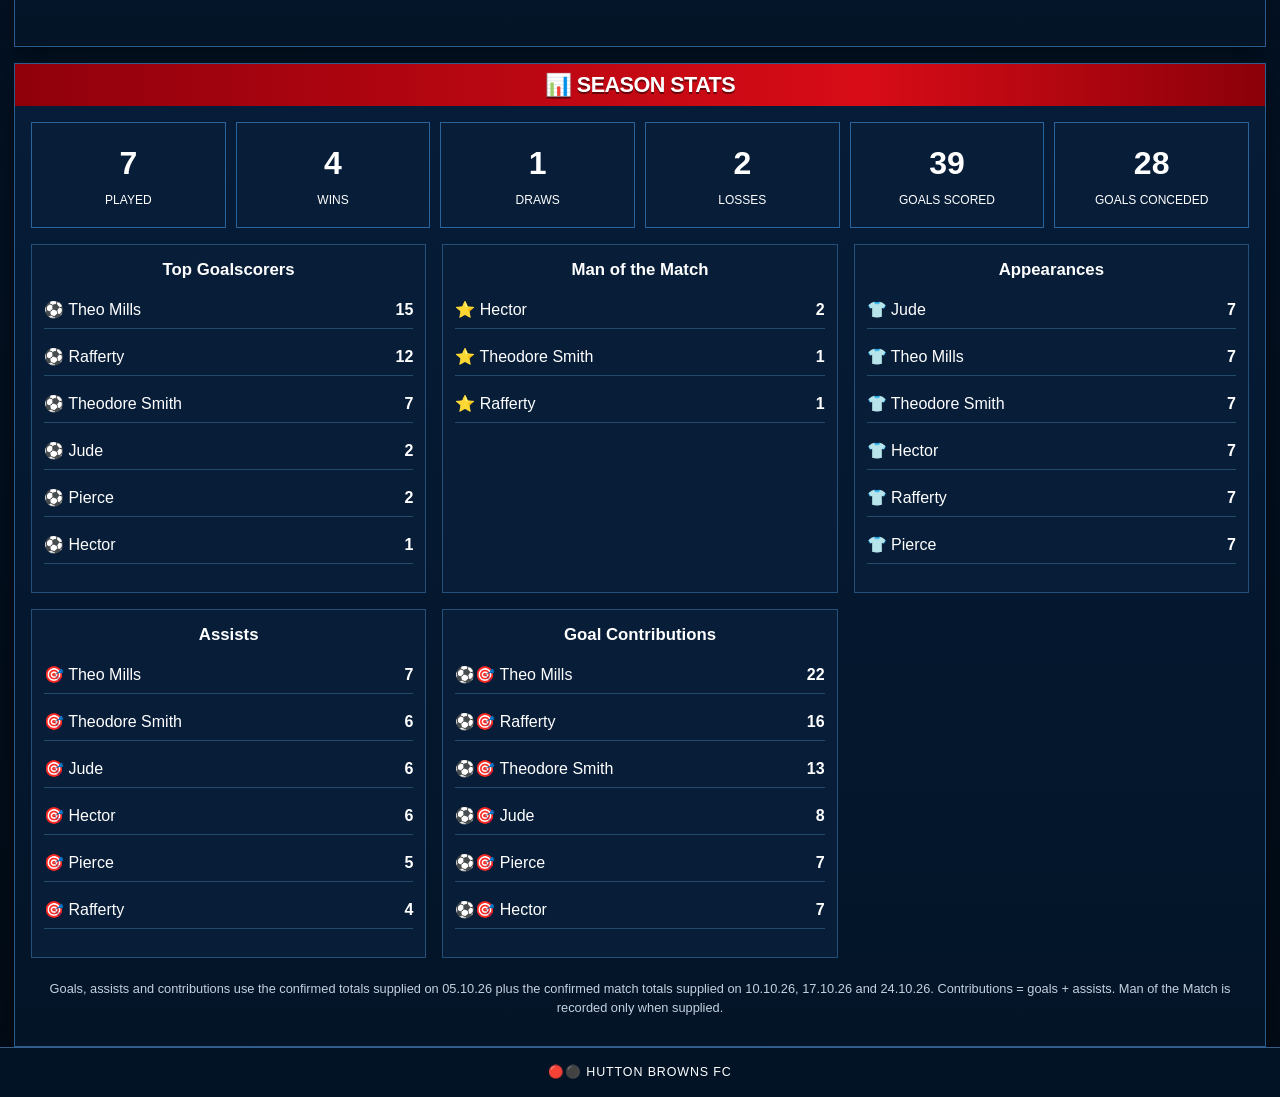
==== commit b328d0d0: "Add Browns 7–4 Brentwood Town report and confirmed player totals" ====
--- a/browns.html
+++ b/browns.html
@@ -41,12 +41,65 @@
 <main class="site-wrap"><div class="layout"><section id="latest" class="main-panel">
 <div class="section-banner centered"><h2>LATEST MATCH REPORT</h2></div>
 <div class="match-details-top" aria-label="Match details">
-<div><span>🏆</span><small>Competition</small><strong>League – Match 6</strong></div>
-<div><span>📅</span><small>Date</small><strong>17.10.26</strong></div>
-<div><span>🏟️</span><small>Venue</small><strong>Barleylands Farm (Site 1B)</strong></div>
-<div><span>⚽</span><small>Opponent</small><strong>Perry Street</strong></div></div>
-<div class="score-row"><div class="home"><strong>PERRY STREET</strong><span class="ball">⚽</span></div><div class="score">4 - 3</div><div class="away"><strong>HUTTON BROWNS</strong><img class="mini-crest-img" src="hutton-crest.webp" alt=""></div></div>
-<div class="intro"><h3>Perry Street 4–3 Hutton Browns</h3></div>
+<div><span>🏆</span><small>Competition</small><strong>League – Match 7</strong></div>
+<div><span>📅</span><small>Date</small><strong>24.10.26</strong></div>
+<div><span>🏟️</span><small>Venue</small><strong>To be confirmed</strong></div>
+<div><span>⚽</span><small>Opponent</small><strong>Brentwood Town</strong></div></div>
+<div class="score-row"><div class="home"><img class="mini-crest-img" src="hutton-crest.webp" alt=""><strong>HUTTON BROWNS</strong></div><div class="score">7 - 4</div><div class="away"><strong>BRENTWOOD TOWN</strong><span class="ball">⚽</span></div></div>
+<div class="intro"><h3>Hutton Browns 7–4 Brentwood Town</h3></div><article class="report-copy"><p>The Browns lined up with Theodore Smith in goal, Hector and Pierce behind, and Theo Mills alongside captain Raff further forward.</p>
+<p>They looked lively from the off.</p>
+<p>Mills opened proceedings with a Cruyff turn and drove the Browns upfield, which rather set the tone for the first half. The resulting corner nearly came to something with Hector lurking on the edge of the box.</p>
+<p>There was plenty of endeavour early on. The boys were moving well, making sensible decisions and, importantly, containing Brentwood without looking frantic.</p>
+<p>The opener came after Raff was fouled around halfway.</p>
+<p>Hector played the free kick into Mills, Mills worked it across the box and Raff finished.</p>
+<p>1–0.</p>
+<p>A couple of minutes later Pierce and Mills combined nicely and Raff was unlucky not to add another.</p>
+<p>The second did come from the resulting corner.</p>
+<p>Raff delivered it, Pierce kept it alive and Hector let fly from distance.</p>
+<p>Absolute worldie.</p>
+<p>2–0.</p>
+<p>Then came a slightly mad couple of minutes.</p>
+<p>Pierce picked the ball up centrally and played it into Mills, who took possession around the edge of the box and finished across goal for 3–0.</p>
+<p>Brentwood immediately hit back.</p>
+<p>Their number 14 found a little space and got a snap shot away to make it 3–1, very much against the run of play.</p>
+<p>Almost from the restart, the Browns answered.</p>
+<p>Raff found Mills, Mills just about managed to move it on to Pierce, and Pierce slipped it back across for Raff to tap in.</p>
+<p>4–1.</p>
+<p>Then came one of those goals you don’t really draw up on the tactics board.</p>
+<p>Hector defended well, had to win the ball twice, then launched a huge clearance upfield. The keeper struggled to deal with it and Mills cleaned up the scraps for 5–1.</p>
+<p>By now Jude was on and showing his usual determination to get involved in everything.</p>
+<p>Brentwood got one back after a mix-up at the rear. Smith made the initial save well, but somehow the boys then conspired to help the ball into their own net.</p>
+<p>5–2.</p>
+<p>The Browns restored the cushion almost immediately.</p>
+<p>Mills picked the ball up in midfield and drove towards goal. Whether what happened next was a pass or a slight miscontrol is probably best left to Theo himself, but Raff reacted quicker than anyone and rifled the ball into the bottom-left corner.</p>
+<p>Hat-trick.</p>
+<p>6–2.</p>
+<p>The gaffer had suggested beforehand that, if the Browns ever got Brentwood on a pitch that didn’t resemble the aftermath of a good shelling, things might look a little different.</p>
+<p>So far, point proven.</p>
+<p><strong>Half Time: Hutton Browns 6–2 Brentwood Town</strong></p>
+<p>Raff went into goal for the second half, with Mills sitting out for a spell.</p>
+<p>The Browns started brightly again. Hector pushed higher to help play out from the back, while Jude and Smith linked nicely.</p>
+<p>Then the game rather drifted.</p>
+<p>Brentwood had an extra player and the Browns struggled to find the same rhythm they had in the first half. It wasn’t that Brentwood were dominating — more that Hutton seemed to lose a little of the spark they’d shown before the break.</p>
+<p>Jude nearly provided it with a long-range effort, while Pierce became visibly livelier once he’d got his gloves on and warmed up.</p>
+<p>Some things in football remain tactical mysteries.</p>
+<p>Brentwood then made it 6–3 from a corner that travelled through a crowd. Raff may have been unsighted, but he swung for it, missed, and the ball ended up in the net.</p>
+<p>The Browns’ best opportunity of the half followed through Mills, but it was Smith who finally put the game beyond doubt.</p>
+<p>He picked the ball up in midfield and simply bullied his way down the pitch. When the Brentwood centre-back came across to stop him, Smith gave him a perfectly legal hand sandwich for his trouble and then rattled the ball into the top of the net.</p>
+<p>7–3.</p>
+<p>Brentwood grabbed one more right at the end, getting beyond Smith and through one-on-one with Raff. He might have closed the angle a little quicker, but by then the result was safe.</p>
+<p>7–4.</p>
+<p class="full-time">Full Time: Hutton Browns 7–4 Brentwood Town</p>
+<p>A game of two fairly different halves.</p>
+<p>The first was probably some of the smartest football the Browns have played for a while. Good movement, good combinations and plenty of quality in the final third.</p>
+<p>The second was much quieter.</p>
+<p>Maybe the boys felt the job was done. Maybe the extra Brentwood player made it harder to find space. Either way, the intensity dropped.</p>
+<p>Still, there was plenty to like.</p>
+<p>Raff took his chances brilliantly, Mills was involved in everything going forward, Smith contributed at both ends and Pierce quietly had a really useful game.</p>
+<p>But Hector stood out.</p>
+<p>A goal from distance, an assist, huge defensive work and a real influence on how the Browns played out from the back.</p><div class="closing"><strong>⭐ Man of the Match: Hector</strong></div><div class="closing"><strong>⚽️ Goals &amp; 🎯 Assists</strong><p>Rafferty<br>⚽️⚽️⚽️ 3 goals<br>🎯 1 assist</p><p>Theo Mills<br>⚽️⚽️ 2 goals<br>🎯🎯 2 assists</p><p>Hector ⭐<br>⚽️ 1 goal<br>🎯🎯 2 assists</p><p>Theodore Smith<br>⚽️ 1 goal</p><p>Pierce<br>🎯🎯 2 assists</p><p>Team total: ⚽️ 7 goals / 🎯 7 assists</p></div></article></section>
+<aside class="sidebar"><div class="side-card motm"><h3>⭐ MAN OF THE MATCH</h3><div class="motm-body"><div class="shirt">⚽</div><div><strong>Hector</strong><p>A goal from distance, two assists, huge defensive work and a real influence on how the Browns played out from the back.</p></div></div></div>
+<div class="side-card"><h3>👥 THE SQUAD</h3><div class="squad"><span>👕 Jude</span><span>👕 Theo Mills</span><span>👕 Theodore Smith</span><span>👕 Hector</span><span>👕 Rafferty</span><span>👕 Pierce</span></div><div class="navy-together">#BROWNS TOGETHER</div></div></aside></div><section id="previous" class="lower-panel"><div class="section-banner simple centered"><h2>🗂️ PREVIOUS MATCH REPORTS</h2></div><details class="previous-report"><summary><strong>17.10.26 · Perry Street 4–3 Hutton Browns</strong> — League Match 6</summary><div class="intro"><h3>Perry Street 4–3 Hutton Browns</h3></div>
 <article class="report-copy"><p>Back to Perry Street, where the previous meeting had ended 6-2 to our hosts. This time the Browns lined up with Theo Mills in goal, Hector and Jude at the back and Pierce alongside Theodore Smith further forward.</p>
 <p>For once, there was no obvious size advantage for the opposition.</p>
 <p>What Perry Street did have was plenty of ability.</p>
@@ -107,9 +160,7 @@
 <p>Two goals for Raff, including a superb long-range finish in the second half, capped another really strong performance.</p>
 <p>The Browns were inches away from getting something out of it.</p>
 <p>But this time Perry Street knew they’d been in one.</p><div class="closing"><strong>⭐ Man of the Match: Rafferty</strong></div>
-<div class="closing"><strong>⚽️ Goals &amp; 🎯 Assists</strong><p>Rafferty ⭐<br>⚽️⚽️ 2 goals</p><p>Theodore Smith<br>⚽️ 1 goal</p><p>Jude<br>🎯 1 assist</p><p>Hector<br>🎯 1 assist</p><p>Team total: ⚽️ 3 goals / 🎯 2 assists</p></div></article></section>
-<aside class="sidebar"><div class="side-card motm"><h3>⭐ MAN OF THE MATCH</h3><div class="motm-body"><div class="shirt">⚽</div><div><strong>Rafferty</strong><p>Two goals, including a superb long-range finish, and a constant threat throughout.</p></div></div></div>
-<div class="side-card"><h3>👥 THE SQUAD</h3><div class="squad"><span>👕 Jude</span><span>👕 Theo Mills</span><span>👕 Theodore Smith</span><span>👕 Hector</span><span>👕 Rafferty</span><span>👕 Pierce</span></div><div class="navy-together">#BROWNS TOGETHER</div></div></aside></div><section id="previous" class="lower-panel"><div class="section-banner simple centered"><h2>🗂️ PREVIOUS MATCH REPORTS</h2></div><details class="previous-report"><summary><strong>10.10.26 · Hutton Browns 4–4 Intersport</strong> — League Match 5</summary><div class="intro"><h3>From 4–1 down to a battling Browns comeback!</h3></div><article class="report-copy"><p>A late pitch change meant a slightly delayed kick-off for the Browns and a reunion with Intersport.</p>
+<div class="closing"><strong>⚽️ Goals &amp; 🎯 Assists</strong><p>Rafferty ⭐<br>⚽️⚽️ 2 goals</p><p>Theodore Smith<br>⚽️ 1 goal</p><p>Jude<br>🎯 1 assist</p><p>Hector<br>🎯 1 assist</p><p>Team total: ⚽️ 3 goals / 🎯 2 assists</p></div></article></details><details class="previous-report"><summary><strong>10.10.26 · Hutton Browns 4–4 Intersport</strong> — League Match 5</summary><div class="intro"><h3>From 4–1 down to a battling Browns comeback!</h3></div><article class="report-copy"><p>A late pitch change meant a slightly delayed kick-off for the Browns and a reunion with Intersport.</p>
 <p>There was also the small matter of the last meeting between the sides finishing 9–2 to Intersport.</p>
 <p>So, you know. Nothing to prove.</p>
 <p>Pierce started in goal, with Hector captaining the side again after his Man of the Match performance last week. Theo Mills and Jude occupied the midfield with Raff up front.</p>
@@ -312,6 +363,6 @@
 <p>That was that.</p>
 <p>The scoreline says defeat, but this felt like a much better Browns outing. The battling was back, they went toe-to-toe with a technically strong team a year older, and at 4–4 there was nothing between them.</p>
 <p>Baddow had some genuinely good footballers and probably deserved the win, but the Browns created enough chances of their own to wonder what might have happened if one or two had gone the other way.</p>
-<p>Plenty of fight, plenty of football and, by all accounts, a big step up from last week.</p><div class="closing"><strong>⚽️ GOALSCORERS</strong><br>Theo Mills ⚽️⚽️⚽️ · Rafferty ⚽️</div><div class="closing"><strong>🎯 ASSISTS</strong><br>Jude 🎯🎯 · Pierce 🎯</div><div class="uth"><strong>🔴⚫️ UP THE BROWNS 🔴⚫️</strong></div></article></details></section><section id="fixtures" class="lower-panel fixtures-panel"><div class="section-banner simple centered"><h2>📅 FIXTURES &amp; RESULTS</h2></div><div class="fixtures-wrap"><div class="fixture-group"><h3>✅ RESULTS</h3><div class="fixture-card result-card"><div class="fixture-date"><span>GAME 1</span><strong>12.09.26</strong></div><div class="fixture-main"><small>League</small><strong>Baddow <em>6–4</em> Hutton Browns</strong></div><div class="fixture-status">LOSS</div></div><div class="fixture-card result-card"><div class="fixture-date"><span>GAME 2</span><strong>19.09.26</strong></div><div class="fixture-main"><small>League</small><strong>Hutton Browns <em>5–3</em> Hannakins Farm</strong></div><div class="fixture-status">WIN</div></div><div class="fixture-card result-card"><div class="fixture-date"><span>GAME 3</span><strong>26.09.26</strong></div><div class="fixture-main"><small>League</small><strong>Hutton Browns <em>10–4</em> Tilbury</strong></div><div class="fixture-status">WIN</div></div><div class="fixture-card result-card"><div class="fixture-date"><span>GAME 4</span><strong>03.10.26</strong></div><div class="fixture-main"><small>League</small><strong>Brentwood <em>3–6</em> Hutton Browns</strong></div><div class="fixture-status">WIN</div></div><div class="fixture-card result-card"><div class="fixture-date"><span>GAME 5</span><strong>10.10.26</strong></div><div class="fixture-main"><small>League</small><strong>Hutton Browns <em>4–4</em> Intersport</strong></div><div class="fixture-status">DRAW</div></div><div class="fixture-card result-card"><div class="fixture-date"><span>GAME 6</span><strong>17.10.26</strong></div><div class="fixture-main"><small>League</small><strong>Perry Street <em>4–3</em> Hutton Browns</strong><span>🏟️ Barleylands Farm (Site 1B)</span></div><div class="fixture-status">LOSS</div></div></div><div class="fixture-group"><h3>⏭️ UPCOMING LEAGUE FIXTURES</h3><div class="fixture-list">
+<p>Plenty of fight, plenty of football and, by all accounts, a big step up from last week.</p><div class="closing"><strong>⚽️ GOALSCORERS</strong><br>Theo Mills ⚽️⚽️⚽️ · Rafferty ⚽️</div><div class="closing"><strong>🎯 ASSISTS</strong><br>Jude 🎯🎯 · Pierce 🎯</div><div class="uth"><strong>🔴⚫️ UP THE BROWNS 🔴⚫️</strong></div></article></details></section><section id="fixtures" class="lower-panel fixtures-panel"><div class="section-banner simple centered"><h2>📅 FIXTURES &amp; RESULTS</h2></div><div class="fixtures-wrap"><div class="fixture-group"><h3>✅ RESULTS</h3><div class="fixture-card result-card"><div class="fixture-date"><span>GAME 1</span><strong>12.09.26</strong></div><div class="fixture-main"><small>League</small><strong>Baddow <em>6–4</em> Hutton Browns</strong></div><div class="fixture-status">LOSS</div></div><div class="fixture-card result-card"><div class="fixture-date"><span>GAME 2</span><strong>19.09.26</strong></div><div class="fixture-main"><small>League</small><strong>Hutton Browns <em>5–3</em> Hannakins Farm</strong></div><div class="fixture-status">WIN</div></div><div class="fixture-card result-card"><div class="fixture-date"><span>GAME 3</span><strong>26.09.26</strong></div><div class="fixture-main"><small>League</small><strong>Hutton Browns <em>10–4</em> Tilbury</strong></div><div class="fixture-status">WIN</div></div><div class="fixture-card result-card"><div class="fixture-date"><span>GAME 4</span><strong>03.10.26</strong></div><div class="fixture-main"><small>League</small><strong>Brentwood <em>3–6</em> Hutton Browns</strong></div><div class="fixture-status">WIN</div></div><div class="fixture-card result-card"><div class="fixture-date"><span>GAME 5</span><strong>10.10.26</strong></div><div class="fixture-main"><small>League</small><strong>Hutton Browns <em>4–4</em> Intersport</strong></div><div class="fixture-status">DRAW</div></div><div class="fixture-card result-card"><div class="fixture-date"><span>GAME 6</span><strong>17.10.26</strong></div><div class="fixture-main"><small>League</small><strong>Perry Street <em>4–3</em> Hutton Browns</strong><span>🏟️ Barleylands Farm (Site 1B)</span></div><div class="fixture-status">LOSS</div></div><div class="fixture-card result-card"><div class="fixture-date"><span>GAME 7</span><strong>24.10.26</strong></div><div class="fixture-main"><small>League</small><strong>Hutton Browns <em>7–4</em> Brentwood Town</strong></div><div class="fixture-status">WIN</div></div></div><div class="fixture-group"><h3>⏭️ UPCOMING LEAGUE FIXTURES</h3><div class="fixture-list">
 <p>Further league fixtures to be confirmed.</p>
-</div></div></div></section><section id="stats" class="lower-panel"><div class="section-banner simple centered"><h2>📊 SEASON STATS</h2></div><div class="season-grid"><div class="big-stat"><b>6</b><span>Played</span></div><div class="big-stat"><b>3</b><span>Wins</span></div><div class="big-stat"><b>1</b><span>Draws</span></div><div class="big-stat"><b>2</b><span>Losses</span></div><div class="big-stat"><b>32</b><span>Goals Scored</span></div><div class="big-stat"><b>24</b><span>Goals Conceded</span></div></div><div class="tables stats-tables"><div><h3>Top Goalscorers</h3><p>⚽️ Theo Mills <b>13</b></p><p>⚽️ Rafferty <b>9</b></p><p>⚽️ Theodore Smith <b>6</b></p><p>⚽️ Jude <b>2</b></p><p>⚽️ Pierce <b>2</b></p><p>⚽️ Hector <b>0</b></p></div><div><h3>Man of the Match</h3><p>⭐ Hector <b>1</b></p><p>⭐ Theodore Smith <b>1</b></p><p>⭐ Rafferty <b>1</b></p></div><div><h3>Appearances</h3><p>👕 Jude <b>6</b></p><p>👕 Theo Mills <b>6</b></p><p>👕 Theodore Smith <b>6</b></p><p>👕 Hector <b>6</b></p><p>👕 Rafferty <b>6</b></p><p>👕 Pierce <b>6</b></p></div><div><h3>Assists</h3><p>🎯 Theodore Smith <b>6</b></p><p>🎯 Jude <b>6</b></p><p>🎯 Theo Mills <b>5</b></p><p>🎯 Hector <b>4</b></p><p>🎯 Pierce <b>3</b></p><p>🎯 Rafferty <b>3</b></p></div><div><h3>Goal Contributions</h3><p>⚽️🎯 Theo Mills <b>18</b></p><p>⚽️🎯 Theodore Smith <b>12</b></p><p>⚽️🎯 Rafferty <b>12</b></p><p>⚽️🎯 Jude <b>8</b></p><p>⚽️🎯 Pierce <b>5</b></p><p>⚽️🎯 Hector <b>4</b></p></div></div><p class="stats-note">Goals, assists and contributions use the confirmed totals supplied on 05.10.26 plus the confirmed match totals supplied on 10.10.26 and 17.10.26. Contributions = goals + assists. Man of the Match is recorded only when supplied.</p></section></main><footer><span>🔴⚫️ HUTTON BROWNS FC</span></footer></body></html>+</div></div></div></section><section id="stats" class="lower-panel"><div class="section-banner simple centered"><h2>📊 SEASON STATS</h2></div><div class="season-grid"><div class="big-stat"><b>7</b><span>Played</span></div><div class="big-stat"><b>4</b><span>Wins</span></div><div class="big-stat"><b>1</b><span>Draws</span></div><div class="big-stat"><b>2</b><span>Losses</span></div><div class="big-stat"><b>39</b><span>Goals Scored</span></div><div class="big-stat"><b>28</b><span>Goals Conceded</span></div></div><div class="tables stats-tables"><div><h3>Top Goalscorers</h3><p>⚽️ Theo Mills <b>15</b></p><p>⚽️ Rafferty <b>12</b></p><p>⚽️ Theodore Smith <b>7</b></p><p>⚽️ Jude <b>2</b></p><p>⚽️ Pierce <b>2</b></p><p>⚽️ Hector <b>1</b></p></div><div><h3>Man of the Match</h3><p>⭐ Hector <b>2</b></p><p>⭐ Theodore Smith <b>1</b></p><p>⭐ Rafferty <b>1</b></p></div><div><h3>Appearances</h3><p>👕 Jude <b>7</b></p><p>👕 Theo Mills <b>7</b></p><p>👕 Theodore Smith <b>7</b></p><p>👕 Hector <b>7</b></p><p>👕 Rafferty <b>7</b></p><p>👕 Pierce <b>7</b></p></div><div><h3>Assists</h3><p>🎯 Theo Mills <b>7</b></p><p>🎯 Theodore Smith <b>6</b></p><p>🎯 Jude <b>6</b></p><p>🎯 Hector <b>6</b></p><p>🎯 Pierce <b>5</b></p><p>🎯 Rafferty <b>4</b></p></div><div><h3>Goal Contributions</h3><p>⚽️🎯 Theo Mills <b>22</b></p><p>⚽️🎯 Rafferty <b>16</b></p><p>⚽️🎯 Theodore Smith <b>13</b></p><p>⚽️🎯 Jude <b>8</b></p><p>⚽️🎯 Pierce <b>7</b></p><p>⚽️🎯 Hector <b>7</b></p></div></div><p class="stats-note">Goals, assists and contributions use the confirmed totals supplied on 05.10.26 plus the confirmed match totals supplied on 10.10.26, 17.10.26 and 24.10.26. Contributions = goals + assists. Man of the Match is recorded only when supplied.</p></section></main><footer><span>🔴⚫️ HUTTON BROWNS FC</span></footer></body></html>
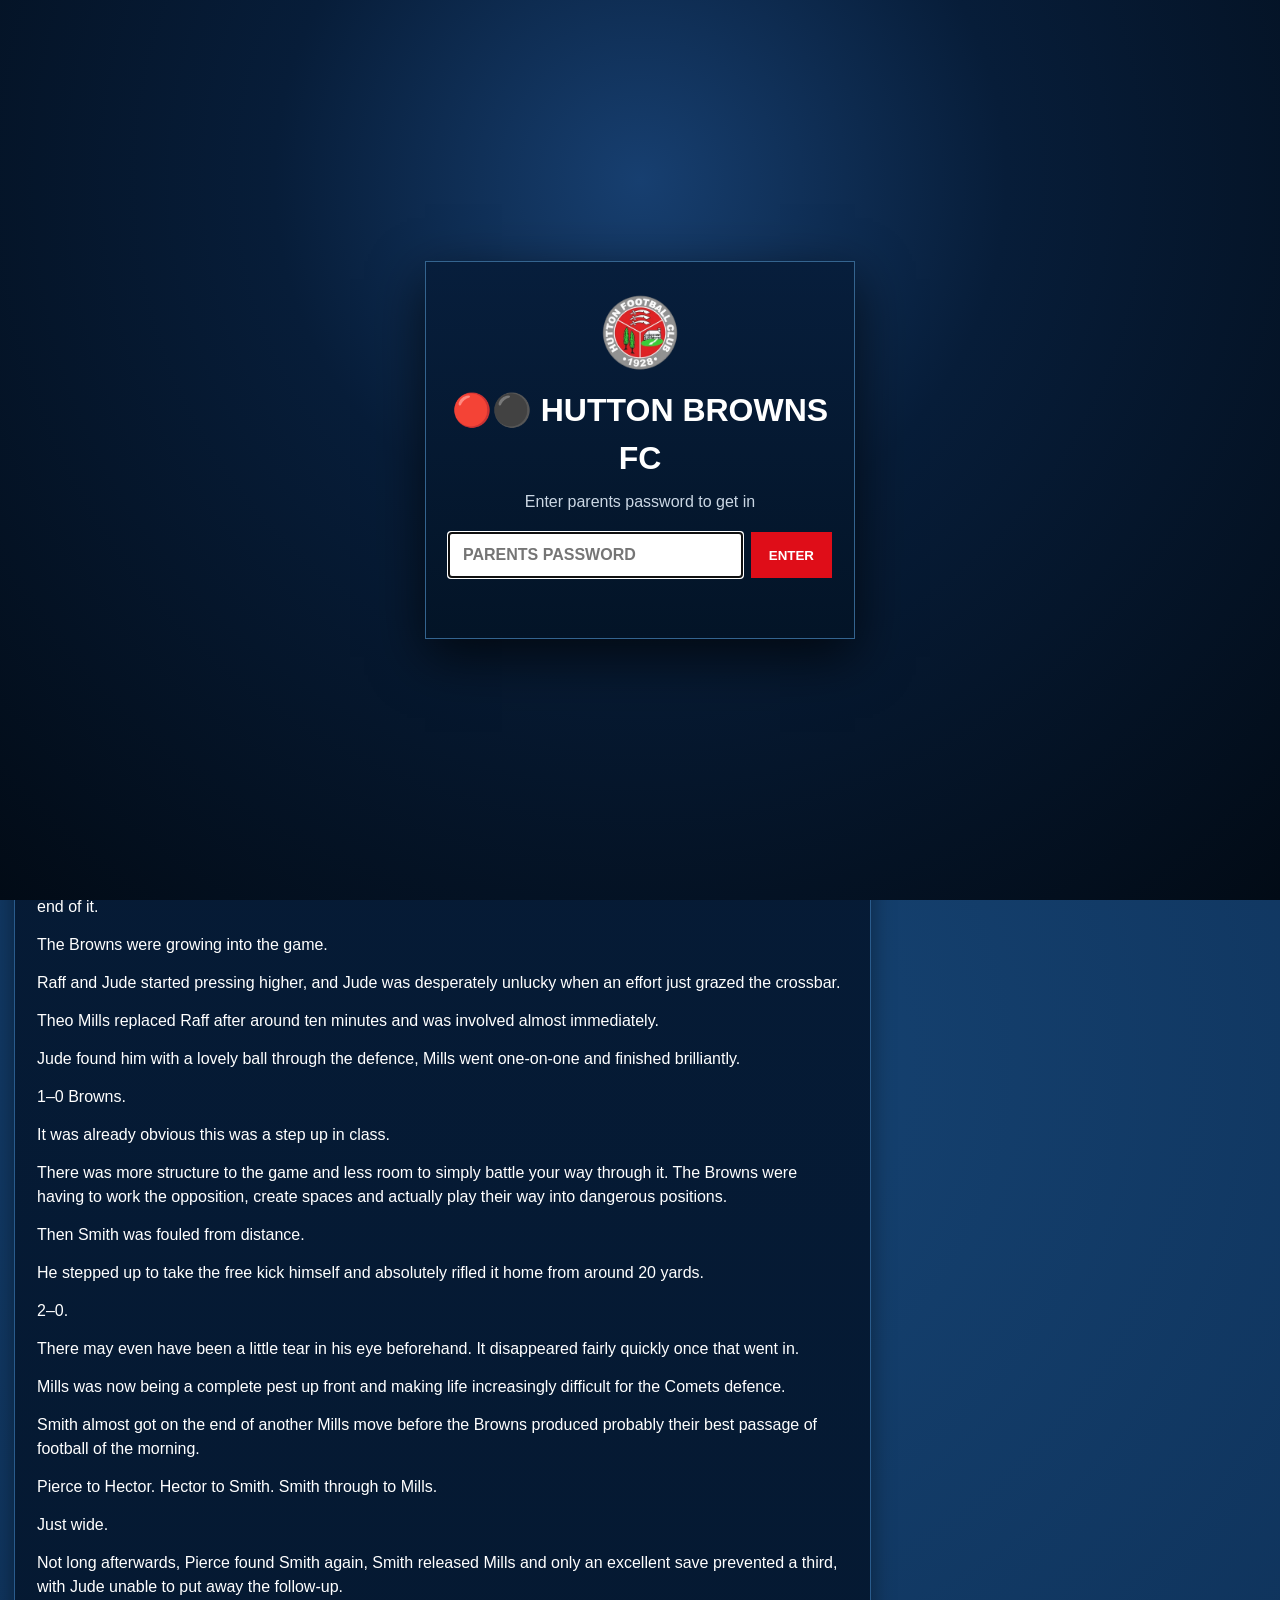
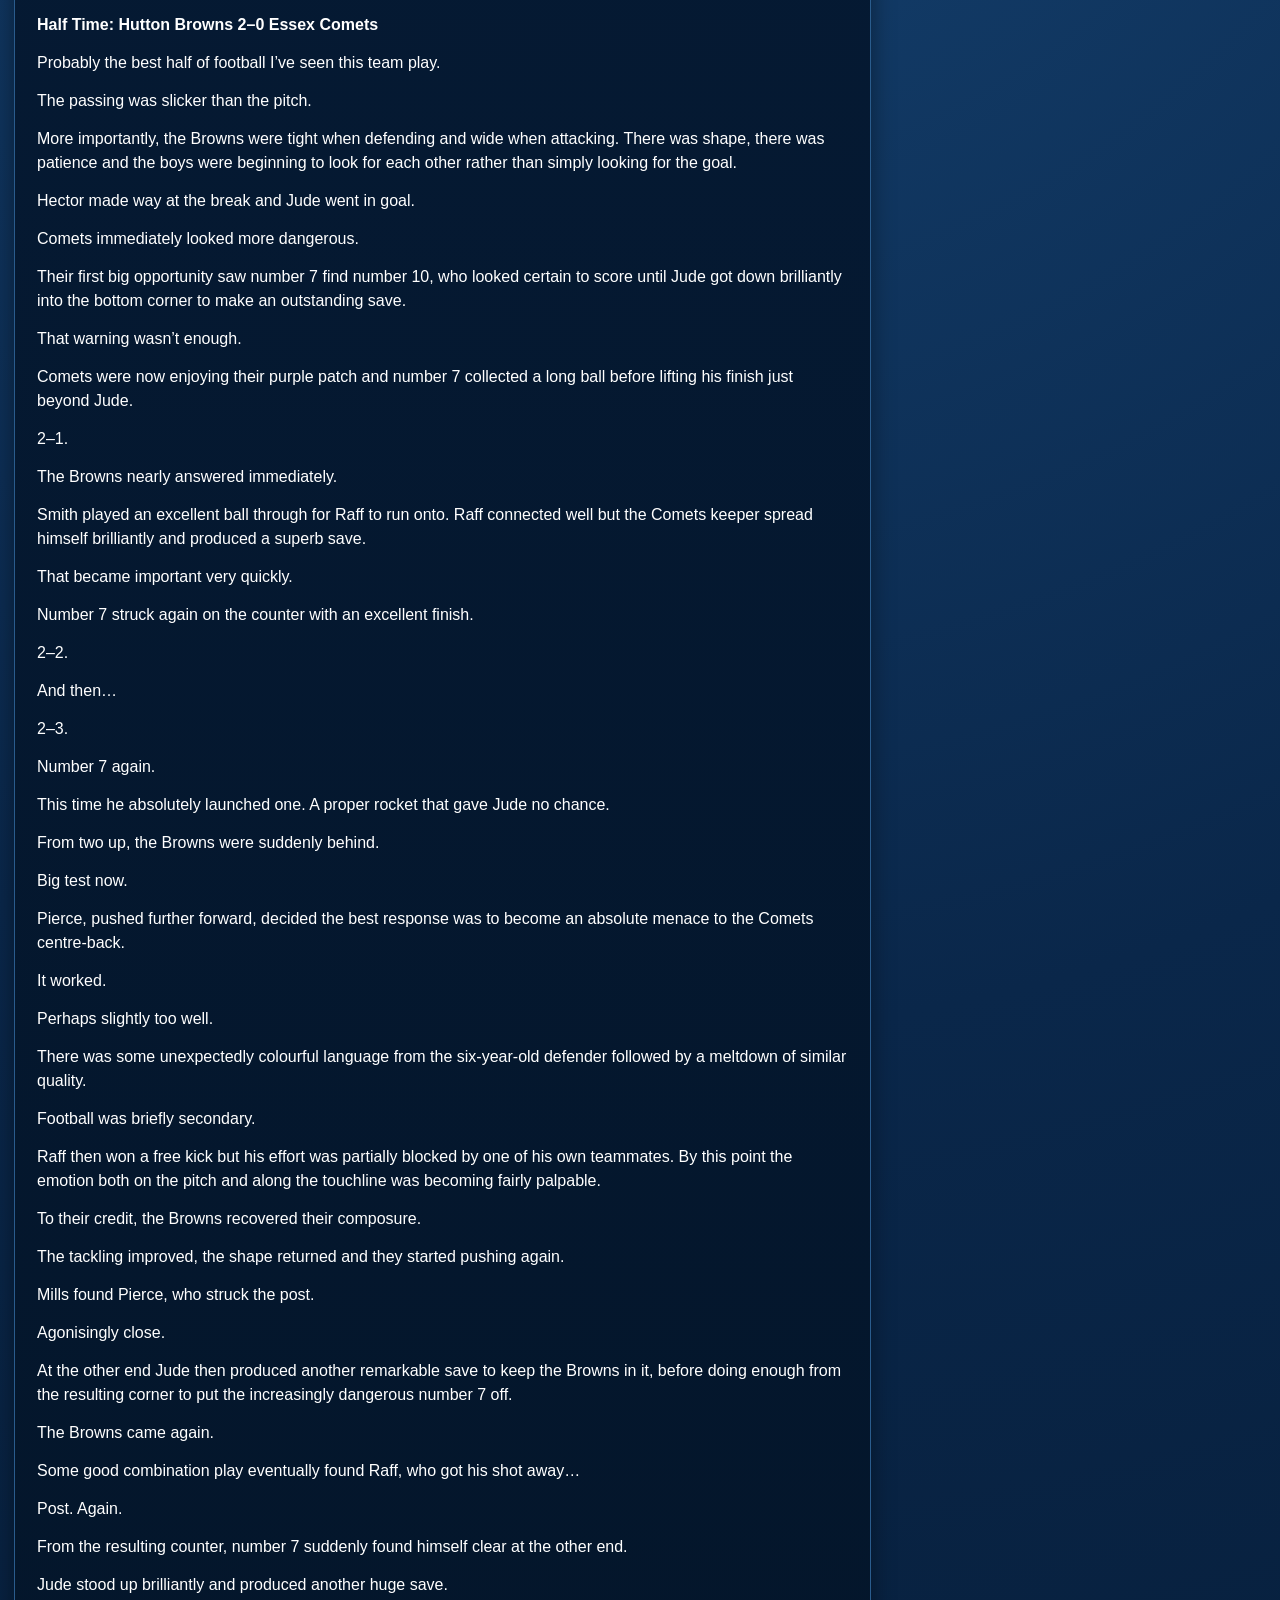
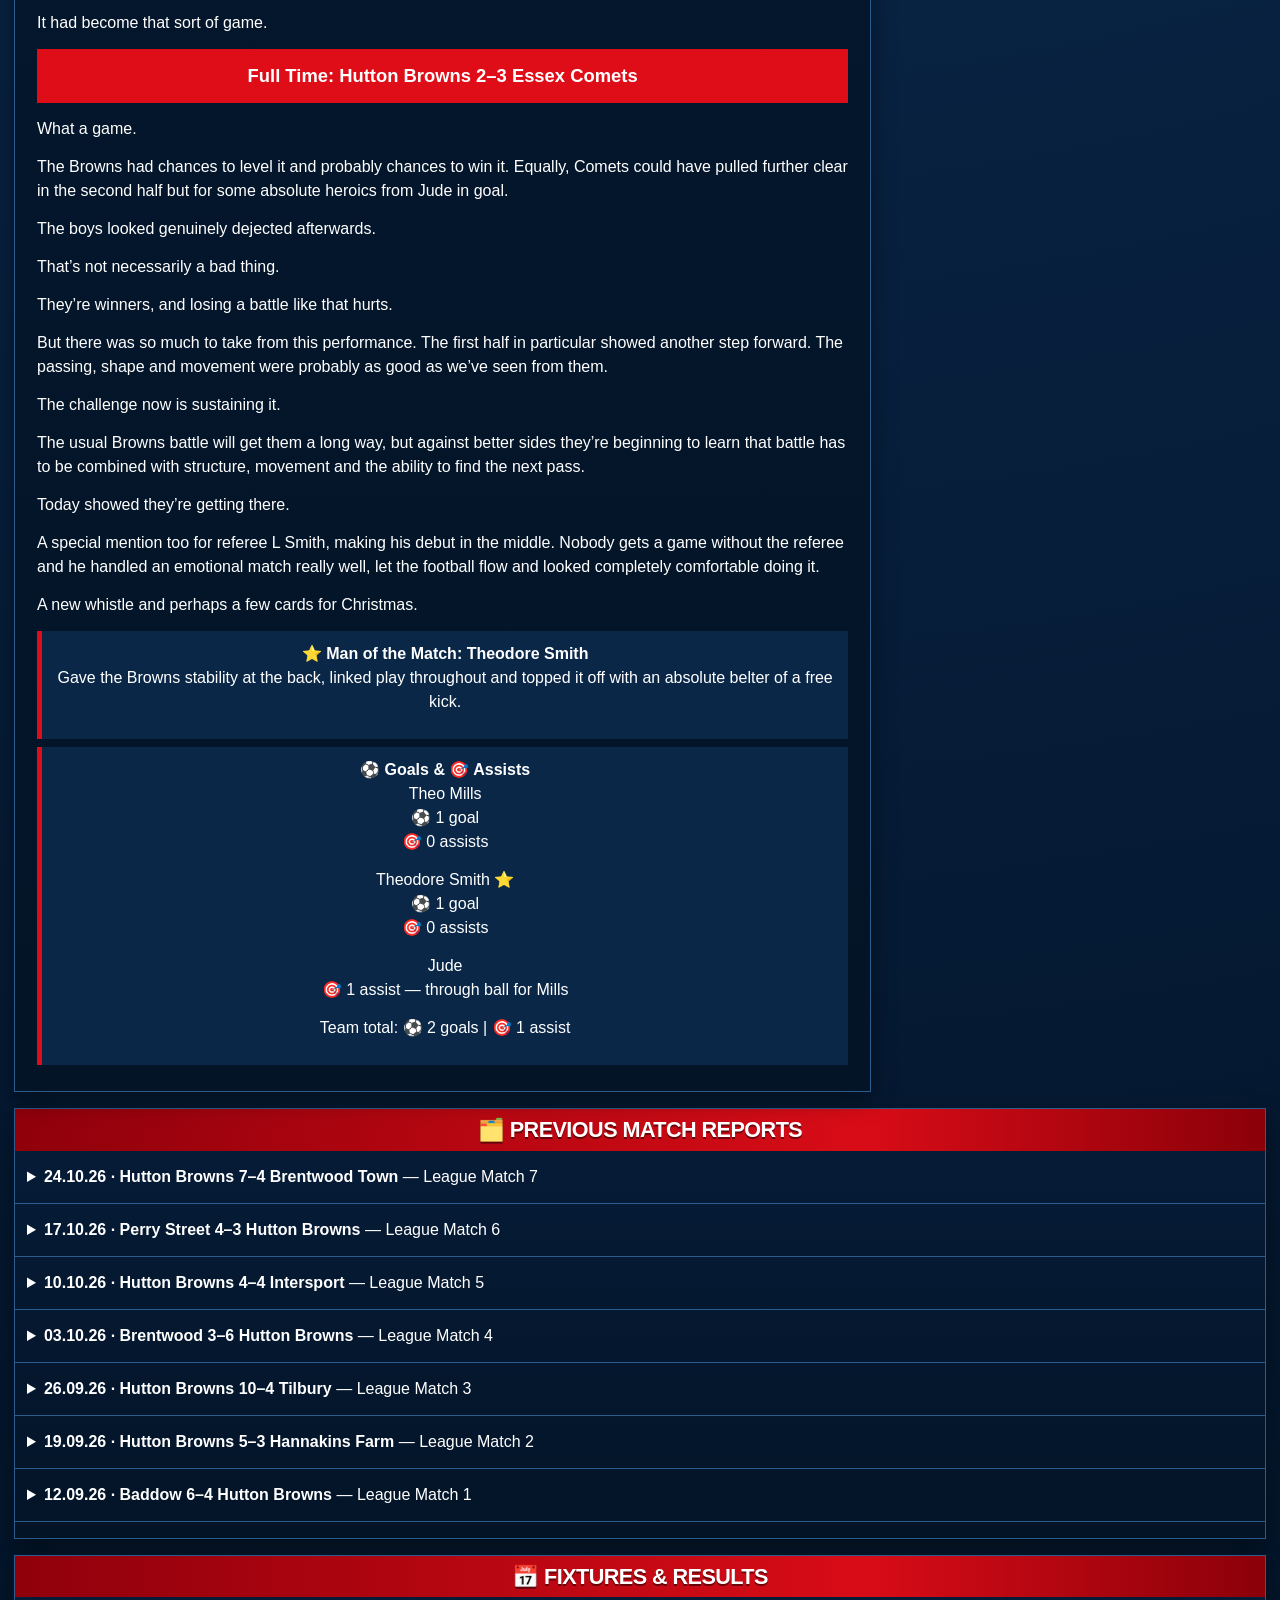
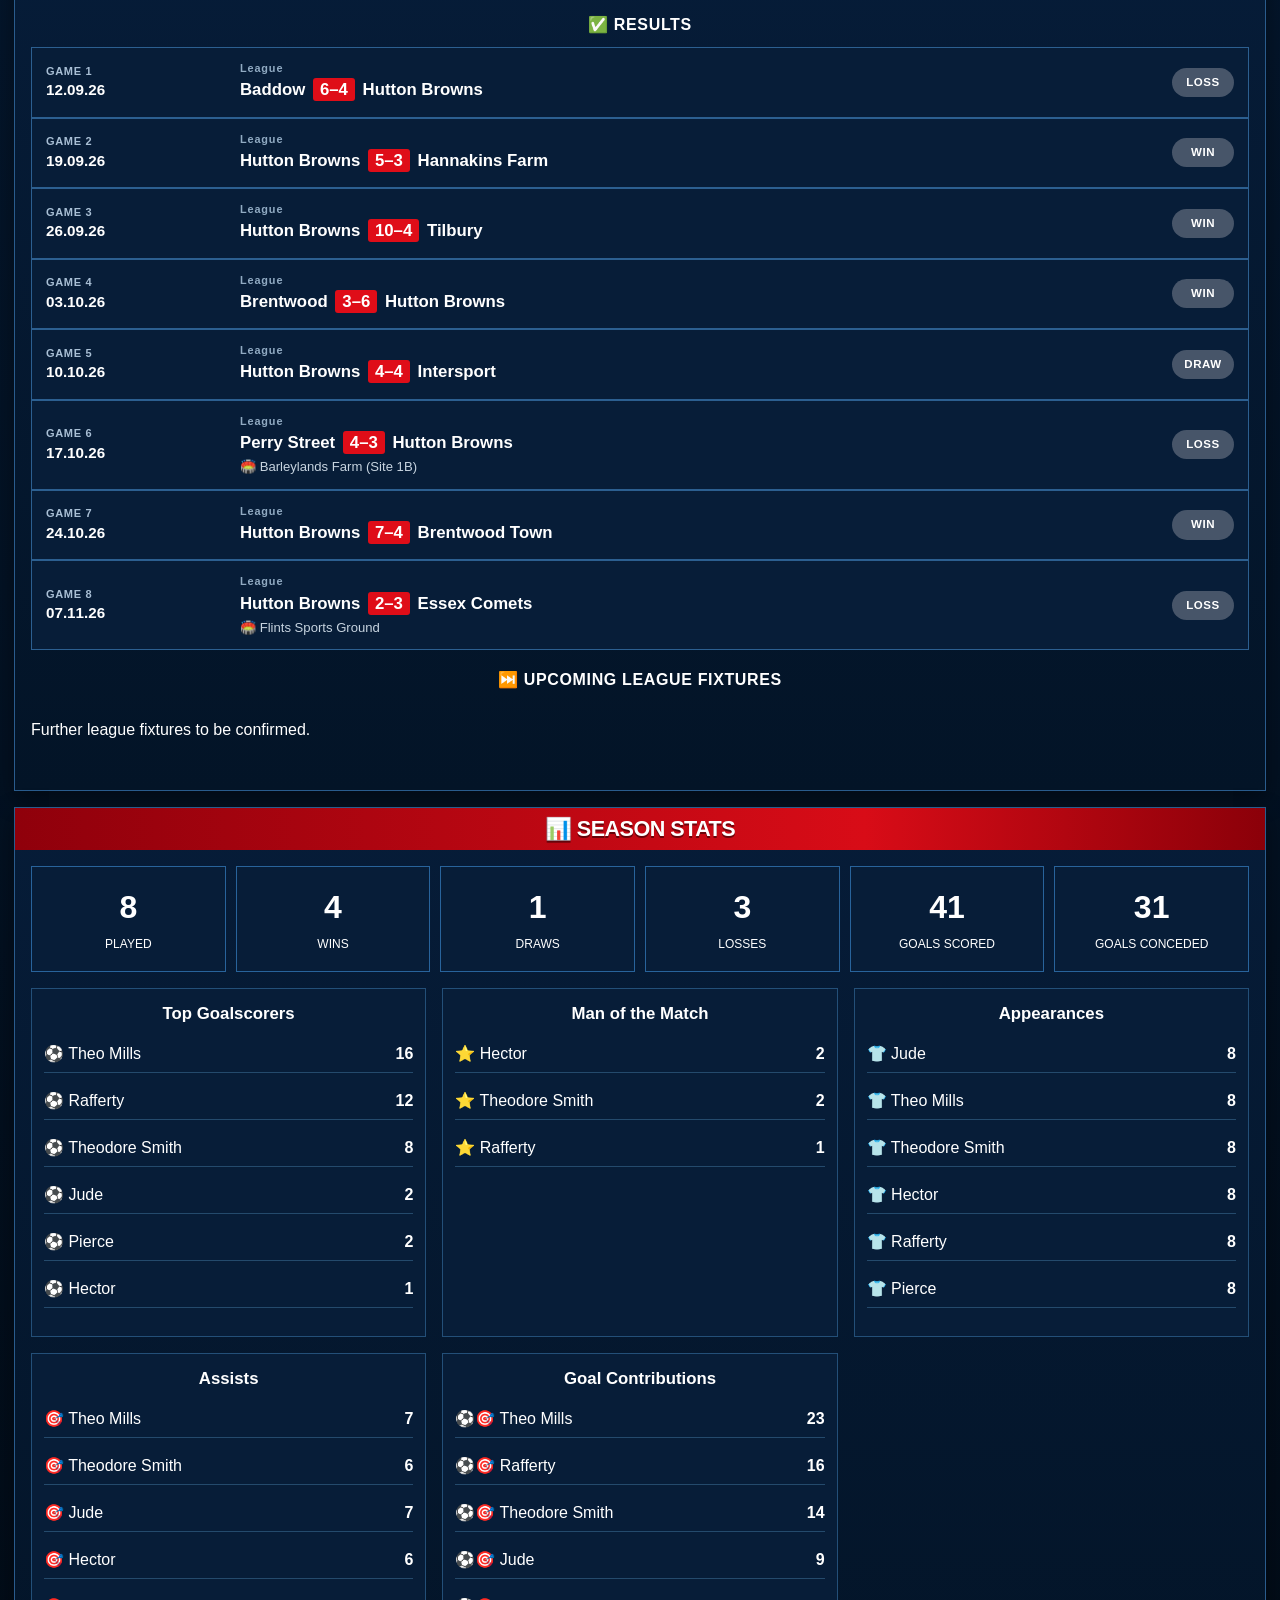
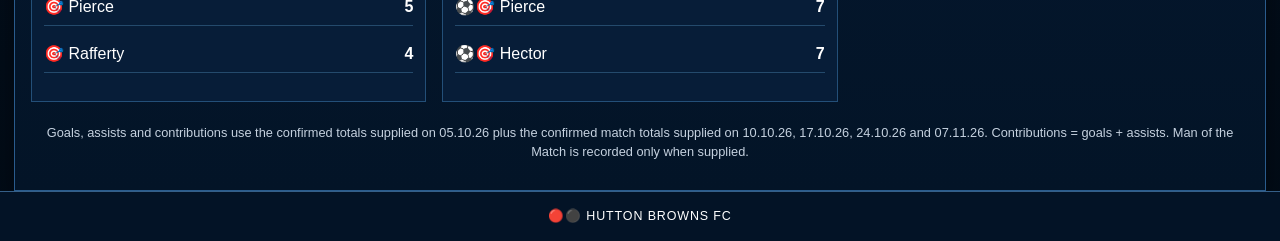
==== commit 464e0f87: "Publish Browns Essex Comets report and update results and stats" ====
--- a/browns.html
+++ b/browns.html
@@ -41,12 +41,85 @@
 <main class="site-wrap"><div class="layout"><section id="latest" class="main-panel">
 <div class="section-banner centered"><h2>LATEST MATCH REPORT</h2></div>
 <div class="match-details-top" aria-label="Match details">
-<div><span>🏆</span><small>Competition</small><strong>League – Match 7</strong></div>
-<div><span>📅</span><small>Date</small><strong>24.10.26</strong></div>
-<div><span>🏟️</span><small>Venue</small><strong>To be confirmed</strong></div>
-<div><span>⚽</span><small>Opponent</small><strong>Brentwood Town</strong></div></div>
-<div class="score-row"><div class="home"><img class="mini-crest-img" src="hutton-crest.webp" alt=""><strong>HUTTON BROWNS</strong></div><div class="score">7 - 4</div><div class="away"><strong>BRENTWOOD TOWN</strong><span class="ball">⚽</span></div></div>
-<div class="intro"><h3>Hutton Browns 7–4 Brentwood Town</h3></div><article class="report-copy"><p>The Browns lined up with Theodore Smith in goal, Hector and Pierce behind, and Theo Mills alongside captain Raff further forward.</p>
+<div><span>🏆</span><small>Competition</small><strong>League – Match 8</strong></div>
+<div><span>📅</span><small>Date</small><strong>07.11.26</strong></div>
+<div><span>🏟️</span><small>Venue</small><strong>Flints Sports Ground</strong></div>
+<div><span>⚽</span><small>Opponent</small><strong>Essex Comets</strong></div></div>
+<div class="score-row"><div class="home"><img class="mini-crest-img" src="hutton-crest.webp" alt=""><strong>HUTTON BROWNS</strong></div><div class="score">2 - 3</div><div class="away"><strong>ESSEX COMETS</strong><span class="ball">⚽</span></div></div>
+<div class="intro"><h3>Hutton Browns 2–3 Essex Comets</h3></div><article class="report-copy"><p>A home game against new opposition in Essex Comets, and Flints looked absolutely superb. The pitch was slick with the morning dew and conditions were pretty much perfect for football.</p>
+<p>Before kick-off, both teams observed a minute’s silence for Remembrance Day, administered brilliantly by referee L Smith on his first outing in the middle.</p>
+<p>Then to the football.</p>
+<p>The Browns were giving away a bit of size again and looked slightly nervous in the opening minutes. Raff and Jude started up front, Hector and Theodore Smith at the back, with Pierce in goal.</p>
+<p>The first real opportunity fell to Hector, who burst through midfield and forced a good save. Soon afterwards, a nice one-two involving Jude ended with an effort going just wide.</p>
+<p>Pierce then showed that the work on training nights is beginning to pay off. A really good pass out from goal helped force a corner, and Raff’s delivery had the keeper beaten but unfortunately nobody could quite get on the end of it.</p>
+<p>The Browns were growing into the game.</p>
+<p>Raff and Jude started pressing higher, and Jude was desperately unlucky when an effort just grazed the crossbar.</p>
+<p>Theo Mills replaced Raff after around ten minutes and was involved almost immediately.</p>
+<p>Jude found him with a lovely ball through the defence, Mills went one-on-one and finished brilliantly.</p>
+<p>1–0 Browns.</p>
+<p>It was already obvious this was a step up in class.</p>
+<p>There was more structure to the game and less room to simply battle your way through it. The Browns were having to work the opposition, create spaces and actually play their way into dangerous positions.</p>
+<p>Then Smith was fouled from distance.</p>
+<p>He stepped up to take the free kick himself and absolutely rifled it home from around 20 yards.</p>
+<p>2–0.</p>
+<p>There may even have been a little tear in his eye beforehand. It disappeared fairly quickly once that went in.</p>
+<p>Mills was now being a complete pest up front and making life increasingly difficult for the Comets defence.</p>
+<p>Smith almost got on the end of another Mills move before the Browns produced probably their best passage of football of the morning.</p>
+<p>Pierce to Hector. Hector to Smith. Smith through to Mills.</p>
+<p>Just wide.</p>
+<p>Not long afterwards, Pierce found Smith again, Smith released Mills and only an excellent save prevented a third, with Jude unable to put away the follow-up.</p>
+<p><strong>Half Time: Hutton Browns 2–0 Essex Comets</strong></p>
+<p>Probably the best half of football I’ve seen this team play.</p>
+<p>The passing was slicker than the pitch.</p>
+<p>More importantly, the Browns were tight when defending and wide when attacking. There was shape, there was patience and the boys were beginning to look for each other rather than simply looking for the goal.</p>
+<p>Hector made way at the break and Jude went in goal.</p>
+<p>Comets immediately looked more dangerous.</p>
+<p>Their first big opportunity saw number 7 find number 10, who looked certain to score until Jude got down brilliantly into the bottom corner to make an outstanding save.</p>
+<p>That warning wasn’t enough.</p>
+<p>Comets were now enjoying their purple patch and number 7 collected a long ball before lifting his finish just beyond Jude.</p>
+<p>2–1.</p>
+<p>The Browns nearly answered immediately.</p>
+<p>Smith played an excellent ball through for Raff to run onto. Raff connected well but the Comets keeper spread himself brilliantly and produced a superb save.</p>
+<p>That became important very quickly.</p>
+<p>Number 7 struck again on the counter with an excellent finish.</p>
+<p>2–2.</p>
+<p>And then…</p>
+<p>2–3.</p>
+<p>Number 7 again.</p>
+<p>This time he absolutely launched one. A proper rocket that gave Jude no chance.</p>
+<p>From two up, the Browns were suddenly behind.</p>
+<p>Big test now.</p>
+<p>Pierce, pushed further forward, decided the best response was to become an absolute menace to the Comets centre-back.</p>
+<p>It worked.</p>
+<p>Perhaps slightly too well.</p>
+<p>There was some unexpectedly colourful language from the six-year-old defender followed by a meltdown of similar quality.</p>
+<p>Football was briefly secondary.</p>
+<p>Raff then won a free kick but his effort was partially blocked by one of his own teammates. By this point the emotion both on the pitch and along the touchline was becoming fairly palpable.</p>
+<p>To their credit, the Browns recovered their composure.</p>
+<p>The tackling improved, the shape returned and they started pushing again.</p>
+<p>Mills found Pierce, who struck the post.</p>
+<p>Agonisingly close.</p>
+<p>At the other end Jude then produced another remarkable save to keep the Browns in it, before doing enough from the resulting corner to put the increasingly dangerous number 7 off.</p>
+<p>The Browns came again.</p>
+<p>Some good combination play eventually found Raff, who got his shot away…</p>
+<p>Post. Again.</p>
+<p>From the resulting counter, number 7 suddenly found himself clear at the other end.</p>
+<p>Jude stood up brilliantly and produced another huge save.</p>
+<p>It had become that sort of game.</p>
+<p class="full-time">Full Time: Hutton Browns 2–3 Essex Comets</p>
+<p>What a game.</p>
+<p>The Browns had chances to level it and probably chances to win it. Equally, Comets could have pulled further clear in the second half but for some absolute heroics from Jude in goal.</p>
+<p>The boys looked genuinely dejected afterwards.</p>
+<p>That’s not necessarily a bad thing.</p>
+<p>They’re winners, and losing a battle like that hurts.</p>
+<p>But there was so much to take from this performance. The first half in particular showed another step forward. The passing, shape and movement were probably as good as we’ve seen from them.</p>
+<p>The challenge now is sustaining it.</p>
+<p>The usual Browns battle will get them a long way, but against better sides they’re beginning to learn that battle has to be combined with structure, movement and the ability to find the next pass.</p>
+<p>Today showed they’re getting there.</p>
+<p>A special mention too for referee L Smith, making his debut in the middle. Nobody gets a game without the referee and he handled an emotional match really well, let the football flow and looked completely comfortable doing it.</p>
+<p>A new whistle and perhaps a few cards for Christmas.</p><div class="closing"><strong>⭐ Man of the Match: Theodore Smith</strong><p>Gave the Browns stability at the back, linked play throughout and topped it off with an absolute belter of a free kick.</p></div><div class="closing"><strong>⚽️ Goals &amp; 🎯 Assists</strong><p>Theo Mills<br>⚽️ 1 goal<br>🎯 0 assists</p><p>Theodore Smith ⭐<br>⚽️ 1 goal<br>🎯 0 assists</p><p>Jude<br>🎯 1 assist — through ball for Mills</p><p>Team total: ⚽️ 2 goals | 🎯 1 assist</p></div></article></section>
+<aside class="sidebar"><div class="side-card motm"><h3>⭐ MAN OF THE MATCH</h3><div class="motm-body"><div class="shirt">⚽</div><div><strong>Theodore Smith</strong><p>Gave the Browns stability at the back, linked play throughout and topped it off with an absolute belter of a free kick.</p></div></div></div>
+<div class="side-card"><h3>👥 THE SQUAD</h3><div class="squad"><span>👕 Jude</span><span>👕 Theo Mills</span><span>👕 Theodore Smith</span><span>👕 Hector</span><span>👕 Rafferty</span><span>👕 Pierce</span></div><div class="navy-together">#BROWNS TOGETHER</div></div></aside></div><section id="previous" class="lower-panel"><div class="section-banner simple centered"><h2>🗂️ PREVIOUS MATCH REPORTS</h2></div><details class="previous-report"><summary><strong>24.10.26 · Hutton Browns 7–4 Brentwood Town</strong> — League Match 7</summary><div class="intro"><h3>Hutton Browns 7–4 Brentwood Town</h3></div><article class="report-copy"><p>The Browns lined up with Theodore Smith in goal, Hector and Pierce behind, and Theo Mills alongside captain Raff further forward.</p>
 <p>They looked lively from the off.</p>
 <p>Mills opened proceedings with a Cruyff turn and drove the Browns upfield, which rather set the tone for the first half. The resulting corner nearly came to something with Hector lurking on the edge of the box.</p>
 <p>There was plenty of endeavour early on. The boys were moving well, making sensible decisions and, importantly, containing Brentwood without looking frantic.</p>
@@ -97,9 +170,7 @@
 <p>Still, there was plenty to like.</p>
 <p>Raff took his chances brilliantly, Mills was involved in everything going forward, Smith contributed at both ends and Pierce quietly had a really useful game.</p>
 <p>But Hector stood out.</p>
-<p>A goal from distance, an assist, huge defensive work and a real influence on how the Browns played out from the back.</p><div class="closing"><strong>⭐ Man of the Match: Hector</strong></div><div class="closing"><strong>⚽️ Goals &amp; 🎯 Assists</strong><p>Rafferty<br>⚽️⚽️⚽️ 3 goals<br>🎯 1 assist</p><p>Theo Mills<br>⚽️⚽️ 2 goals<br>🎯🎯 2 assists</p><p>Hector ⭐<br>⚽️ 1 goal<br>🎯🎯 2 assists</p><p>Theodore Smith<br>⚽️ 1 goal</p><p>Pierce<br>🎯🎯 2 assists</p><p>Team total: ⚽️ 7 goals / 🎯 7 assists</p></div></article></section>
-<aside class="sidebar"><div class="side-card motm"><h3>⭐ MAN OF THE MATCH</h3><div class="motm-body"><div class="shirt">⚽</div><div><strong>Hector</strong><p>A goal from distance, two assists, huge defensive work and a real influence on how the Browns played out from the back.</p></div></div></div>
-<div class="side-card"><h3>👥 THE SQUAD</h3><div class="squad"><span>👕 Jude</span><span>👕 Theo Mills</span><span>👕 Theodore Smith</span><span>👕 Hector</span><span>👕 Rafferty</span><span>👕 Pierce</span></div><div class="navy-together">#BROWNS TOGETHER</div></div></aside></div><section id="previous" class="lower-panel"><div class="section-banner simple centered"><h2>🗂️ PREVIOUS MATCH REPORTS</h2></div><details class="previous-report"><summary><strong>17.10.26 · Perry Street 4–3 Hutton Browns</strong> — League Match 6</summary><div class="intro"><h3>Perry Street 4–3 Hutton Browns</h3></div>
+<p>A goal from distance, an assist, huge defensive work and a real influence on how the Browns played out from the back.</p><div class="closing"><strong>⭐ Man of the Match: Hector</strong></div><div class="closing"><strong>⚽️ Goals &amp; 🎯 Assists</strong><p>Rafferty<br>⚽️⚽️⚽️ 3 goals<br>🎯 1 assist</p><p>Theo Mills<br>⚽️⚽️ 2 goals<br>🎯🎯 2 assists</p><p>Hector ⭐<br>⚽️ 1 goal<br>🎯🎯 2 assists</p><p>Theodore Smith<br>⚽️ 1 goal</p><p>Pierce<br>🎯🎯 2 assists</p><p>Team total: ⚽️ 7 goals / 🎯 7 assists</p></div></article></details><details class="previous-report"><summary><strong>17.10.26 · Perry Street 4–3 Hutton Browns</strong> — League Match 6</summary><div class="intro"><h3>Perry Street 4–3 Hutton Browns</h3></div>
 <article class="report-copy"><p>Back to Perry Street, where the previous meeting had ended 6-2 to our hosts. This time the Browns lined up with Theo Mills in goal, Hector and Jude at the back and Pierce alongside Theodore Smith further forward.</p>
 <p>For once, there was no obvious size advantage for the opposition.</p>
 <p>What Perry Street did have was plenty of ability.</p>
@@ -363,6 +434,6 @@
 <p>That was that.</p>
 <p>The scoreline says defeat, but this felt like a much better Browns outing. The battling was back, they went toe-to-toe with a technically strong team a year older, and at 4–4 there was nothing between them.</p>
 <p>Baddow had some genuinely good footballers and probably deserved the win, but the Browns created enough chances of their own to wonder what might have happened if one or two had gone the other way.</p>
-<p>Plenty of fight, plenty of football and, by all accounts, a big step up from last week.</p><div class="closing"><strong>⚽️ GOALSCORERS</strong><br>Theo Mills ⚽️⚽️⚽️ · Rafferty ⚽️</div><div class="closing"><strong>🎯 ASSISTS</strong><br>Jude 🎯🎯 · Pierce 🎯</div><div class="uth"><strong>🔴⚫️ UP THE BROWNS 🔴⚫️</strong></div></article></details></section><section id="fixtures" class="lower-panel fixtures-panel"><div class="section-banner simple centered"><h2>📅 FIXTURES &amp; RESULTS</h2></div><div class="fixtures-wrap"><div class="fixture-group"><h3>✅ RESULTS</h3><div class="fixture-card result-card"><div class="fixture-date"><span>GAME 1</span><strong>12.09.26</strong></div><div class="fixture-main"><small>League</small><strong>Baddow <em>6–4</em> Hutton Browns</strong></div><div class="fixture-status">LOSS</div></div><div class="fixture-card result-card"><div class="fixture-date"><span>GAME 2</span><strong>19.09.26</strong></div><div class="fixture-main"><small>League</small><strong>Hutton Browns <em>5–3</em> Hannakins Farm</strong></div><div class="fixture-status">WIN</div></div><div class="fixture-card result-card"><div class="fixture-date"><span>GAME 3</span><strong>26.09.26</strong></div><div class="fixture-main"><small>League</small><strong>Hutton Browns <em>10–4</em> Tilbury</strong></div><div class="fixture-status">WIN</div></div><div class="fixture-card result-card"><div class="fixture-date"><span>GAME 4</span><strong>03.10.26</strong></div><div class="fixture-main"><small>League</small><strong>Brentwood <em>3–6</em> Hutton Browns</strong></div><div class="fixture-status">WIN</div></div><div class="fixture-card result-card"><div class="fixture-date"><span>GAME 5</span><strong>10.10.26</strong></div><div class="fixture-main"><small>League</small><strong>Hutton Browns <em>4–4</em> Intersport</strong></div><div class="fixture-status">DRAW</div></div><div class="fixture-card result-card"><div class="fixture-date"><span>GAME 6</span><strong>17.10.26</strong></div><div class="fixture-main"><small>League</small><strong>Perry Street <em>4–3</em> Hutton Browns</strong><span>🏟️ Barleylands Farm (Site 1B)</span></div><div class="fixture-status">LOSS</div></div><div class="fixture-card result-card"><div class="fixture-date"><span>GAME 7</span><strong>24.10.26</strong></div><div class="fixture-main"><small>League</small><strong>Hutton Browns <em>7–4</em> Brentwood Town</strong></div><div class="fixture-status">WIN</div></div></div><div class="fixture-group"><h3>⏭️ UPCOMING LEAGUE FIXTURES</h3><div class="fixture-list">
+<p>Plenty of fight, plenty of football and, by all accounts, a big step up from last week.</p><div class="closing"><strong>⚽️ GOALSCORERS</strong><br>Theo Mills ⚽️⚽️⚽️ · Rafferty ⚽️</div><div class="closing"><strong>🎯 ASSISTS</strong><br>Jude 🎯🎯 · Pierce 🎯</div><div class="uth"><strong>🔴⚫️ UP THE BROWNS 🔴⚫️</strong></div></article></details></section><section id="fixtures" class="lower-panel fixtures-panel"><div class="section-banner simple centered"><h2>📅 FIXTURES &amp; RESULTS</h2></div><div class="fixtures-wrap"><div class="fixture-group"><h3>✅ RESULTS</h3><div class="fixture-card result-card"><div class="fixture-date"><span>GAME 1</span><strong>12.09.26</strong></div><div class="fixture-main"><small>League</small><strong>Baddow <em>6–4</em> Hutton Browns</strong></div><div class="fixture-status">LOSS</div></div><div class="fixture-card result-card"><div class="fixture-date"><span>GAME 2</span><strong>19.09.26</strong></div><div class="fixture-main"><small>League</small><strong>Hutton Browns <em>5–3</em> Hannakins Farm</strong></div><div class="fixture-status">WIN</div></div><div class="fixture-card result-card"><div class="fixture-date"><span>GAME 3</span><strong>26.09.26</strong></div><div class="fixture-main"><small>League</small><strong>Hutton Browns <em>10–4</em> Tilbury</strong></div><div class="fixture-status">WIN</div></div><div class="fixture-card result-card"><div class="fixture-date"><span>GAME 4</span><strong>03.10.26</strong></div><div class="fixture-main"><small>League</small><strong>Brentwood <em>3–6</em> Hutton Browns</strong></div><div class="fixture-status">WIN</div></div><div class="fixture-card result-card"><div class="fixture-date"><span>GAME 5</span><strong>10.10.26</strong></div><div class="fixture-main"><small>League</small><strong>Hutton Browns <em>4–4</em> Intersport</strong></div><div class="fixture-status">DRAW</div></div><div class="fixture-card result-card"><div class="fixture-date"><span>GAME 6</span><strong>17.10.26</strong></div><div class="fixture-main"><small>League</small><strong>Perry Street <em>4–3</em> Hutton Browns</strong><span>🏟️ Barleylands Farm (Site 1B)</span></div><div class="fixture-status">LOSS</div></div><div class="fixture-card result-card"><div class="fixture-date"><span>GAME 7</span><strong>24.10.26</strong></div><div class="fixture-main"><small>League</small><strong>Hutton Browns <em>7–4</em> Brentwood Town</strong></div><div class="fixture-status">WIN</div></div><div class="fixture-card result-card"><div class="fixture-date"><span>GAME 8</span><strong>07.11.26</strong></div><div class="fixture-main"><small>League</small><strong>Hutton Browns <em>2–3</em> Essex Comets</strong><span>🏟️ Flints Sports Ground</span></div><div class="fixture-status">LOSS</div></div></div><div class="fixture-group"><h3>⏭️ UPCOMING LEAGUE FIXTURES</h3><div class="fixture-list">
 <p>Further league fixtures to be confirmed.</p>
-</div></div></div></section><section id="stats" class="lower-panel"><div class="section-banner simple centered"><h2>📊 SEASON STATS</h2></div><div class="season-grid"><div class="big-stat"><b>7</b><span>Played</span></div><div class="big-stat"><b>4</b><span>Wins</span></div><div class="big-stat"><b>1</b><span>Draws</span></div><div class="big-stat"><b>2</b><span>Losses</span></div><div class="big-stat"><b>39</b><span>Goals Scored</span></div><div class="big-stat"><b>28</b><span>Goals Conceded</span></div></div><div class="tables stats-tables"><div><h3>Top Goalscorers</h3><p>⚽️ Theo Mills <b>15</b></p><p>⚽️ Rafferty <b>12</b></p><p>⚽️ Theodore Smith <b>7</b></p><p>⚽️ Jude <b>2</b></p><p>⚽️ Pierce <b>2</b></p><p>⚽️ Hector <b>1</b></p></div><div><h3>Man of the Match</h3><p>⭐ Hector <b>2</b></p><p>⭐ Theodore Smith <b>1</b></p><p>⭐ Rafferty <b>1</b></p></div><div><h3>Appearances</h3><p>👕 Jude <b>7</b></p><p>👕 Theo Mills <b>7</b></p><p>👕 Theodore Smith <b>7</b></p><p>👕 Hector <b>7</b></p><p>👕 Rafferty <b>7</b></p><p>👕 Pierce <b>7</b></p></div><div><h3>Assists</h3><p>🎯 Theo Mills <b>7</b></p><p>🎯 Theodore Smith <b>6</b></p><p>🎯 Jude <b>6</b></p><p>🎯 Hector <b>6</b></p><p>🎯 Pierce <b>5</b></p><p>🎯 Rafferty <b>4</b></p></div><div><h3>Goal Contributions</h3><p>⚽️🎯 Theo Mills <b>22</b></p><p>⚽️🎯 Rafferty <b>16</b></p><p>⚽️🎯 Theodore Smith <b>13</b></p><p>⚽️🎯 Jude <b>8</b></p><p>⚽️🎯 Pierce <b>7</b></p><p>⚽️🎯 Hector <b>7</b></p></div></div><p class="stats-note">Goals, assists and contributions use the confirmed totals supplied on 05.10.26 plus the confirmed match totals supplied on 10.10.26, 17.10.26 and 24.10.26. Contributions = goals + assists. Man of the Match is recorded only when supplied.</p></section></main><footer><span>🔴⚫️ HUTTON BROWNS FC</span></footer></body></html>+</div></div></div></section><section id="stats" class="lower-panel"><div class="section-banner simple centered"><h2>📊 SEASON STATS</h2></div><div class="season-grid"><div class="big-stat"><b>8</b><span>Played</span></div><div class="big-stat"><b>4</b><span>Wins</span></div><div class="big-stat"><b>1</b><span>Draws</span></div><div class="big-stat"><b>3</b><span>Losses</span></div><div class="big-stat"><b>41</b><span>Goals Scored</span></div><div class="big-stat"><b>31</b><span>Goals Conceded</span></div></div><div class="tables stats-tables"><div><h3>Top Goalscorers</h3><p>⚽️ Theo Mills <b>16</b></p><p>⚽️ Rafferty <b>12</b></p><p>⚽️ Theodore Smith <b>8</b></p><p>⚽️ Jude <b>2</b></p><p>⚽️ Pierce <b>2</b></p><p>⚽️ Hector <b>1</b></p></div><div><h3>Man of the Match</h3><p>⭐ Hector <b>2</b></p><p>⭐ Theodore Smith <b>2</b></p><p>⭐ Rafferty <b>1</b></p></div><div><h3>Appearances</h3><p>👕 Jude <b>8</b></p><p>👕 Theo Mills <b>8</b></p><p>👕 Theodore Smith <b>8</b></p><p>👕 Hector <b>8</b></p><p>👕 Rafferty <b>8</b></p><p>👕 Pierce <b>8</b></p></div><div><h3>Assists</h3><p>🎯 Theo Mills <b>7</b></p><p>🎯 Theodore Smith <b>6</b></p><p>🎯 Jude <b>7</b></p><p>🎯 Hector <b>6</b></p><p>🎯 Pierce <b>5</b></p><p>🎯 Rafferty <b>4</b></p></div><div><h3>Goal Contributions</h3><p>⚽️🎯 Theo Mills <b>23</b></p><p>⚽️🎯 Rafferty <b>16</b></p><p>⚽️🎯 Theodore Smith <b>14</b></p><p>⚽️🎯 Jude <b>9</b></p><p>⚽️🎯 Pierce <b>7</b></p><p>⚽️🎯 Hector <b>7</b></p></div></div><p class="stats-note">Goals, assists and contributions use the confirmed totals supplied on 05.10.26 plus the confirmed match totals supplied on 10.10.26, 17.10.26, 24.10.26 and 07.11.26. Contributions = goals + assists. Man of the Match is recorded only when supplied.</p></section></main><footer><span>🔴⚫️ HUTTON BROWNS FC</span></footer></body></html>
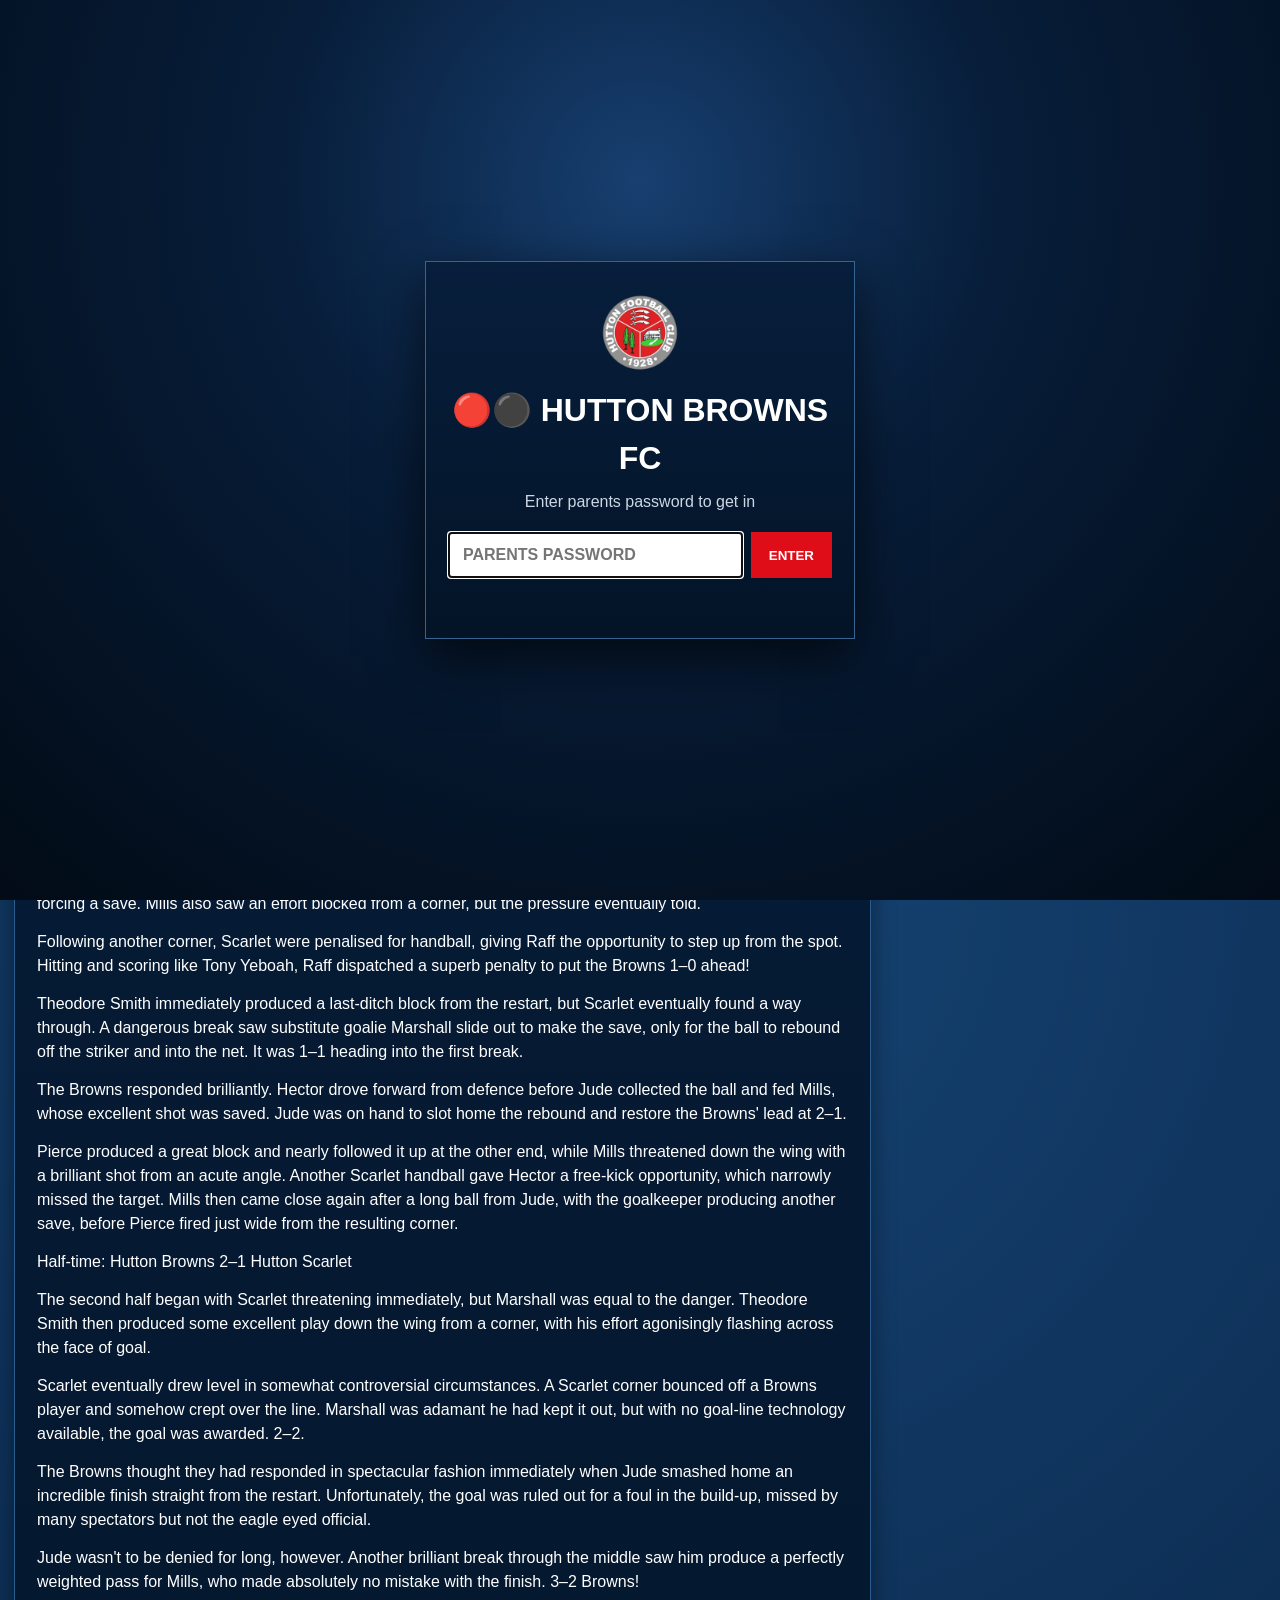
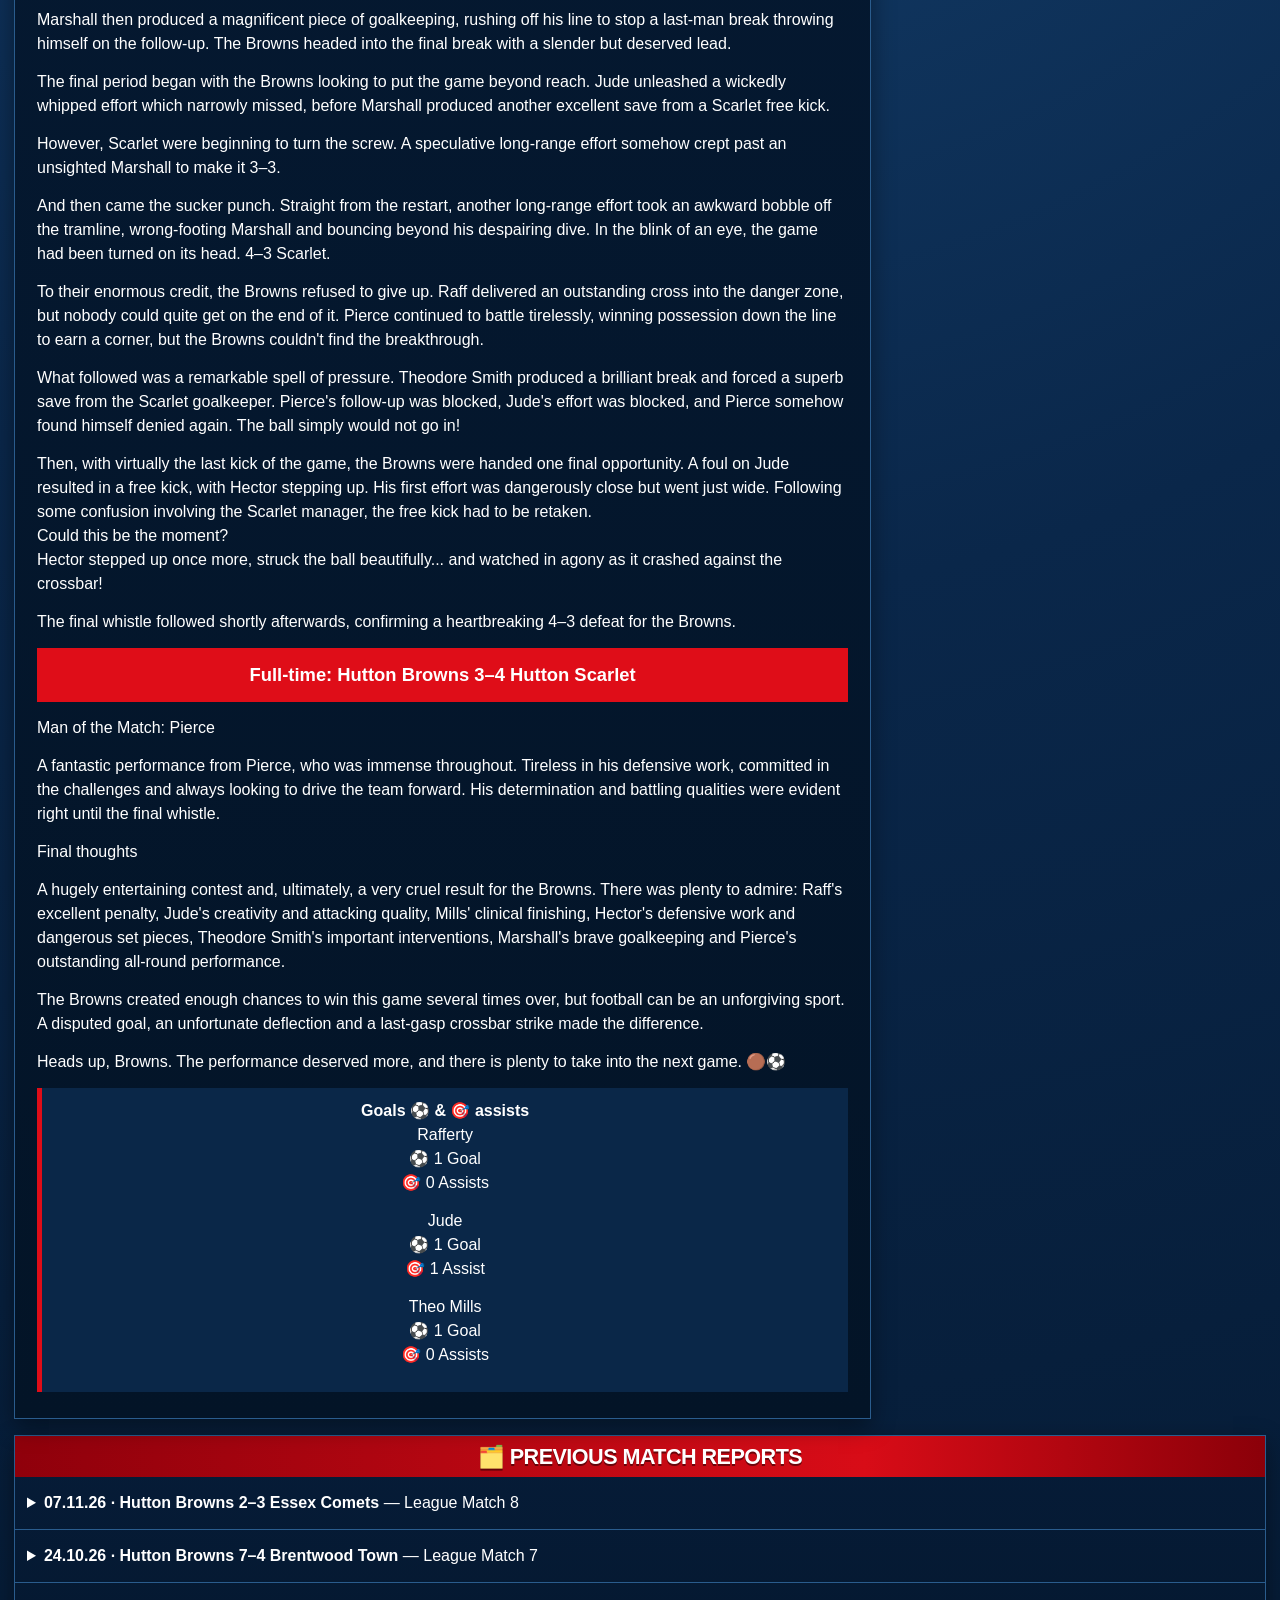
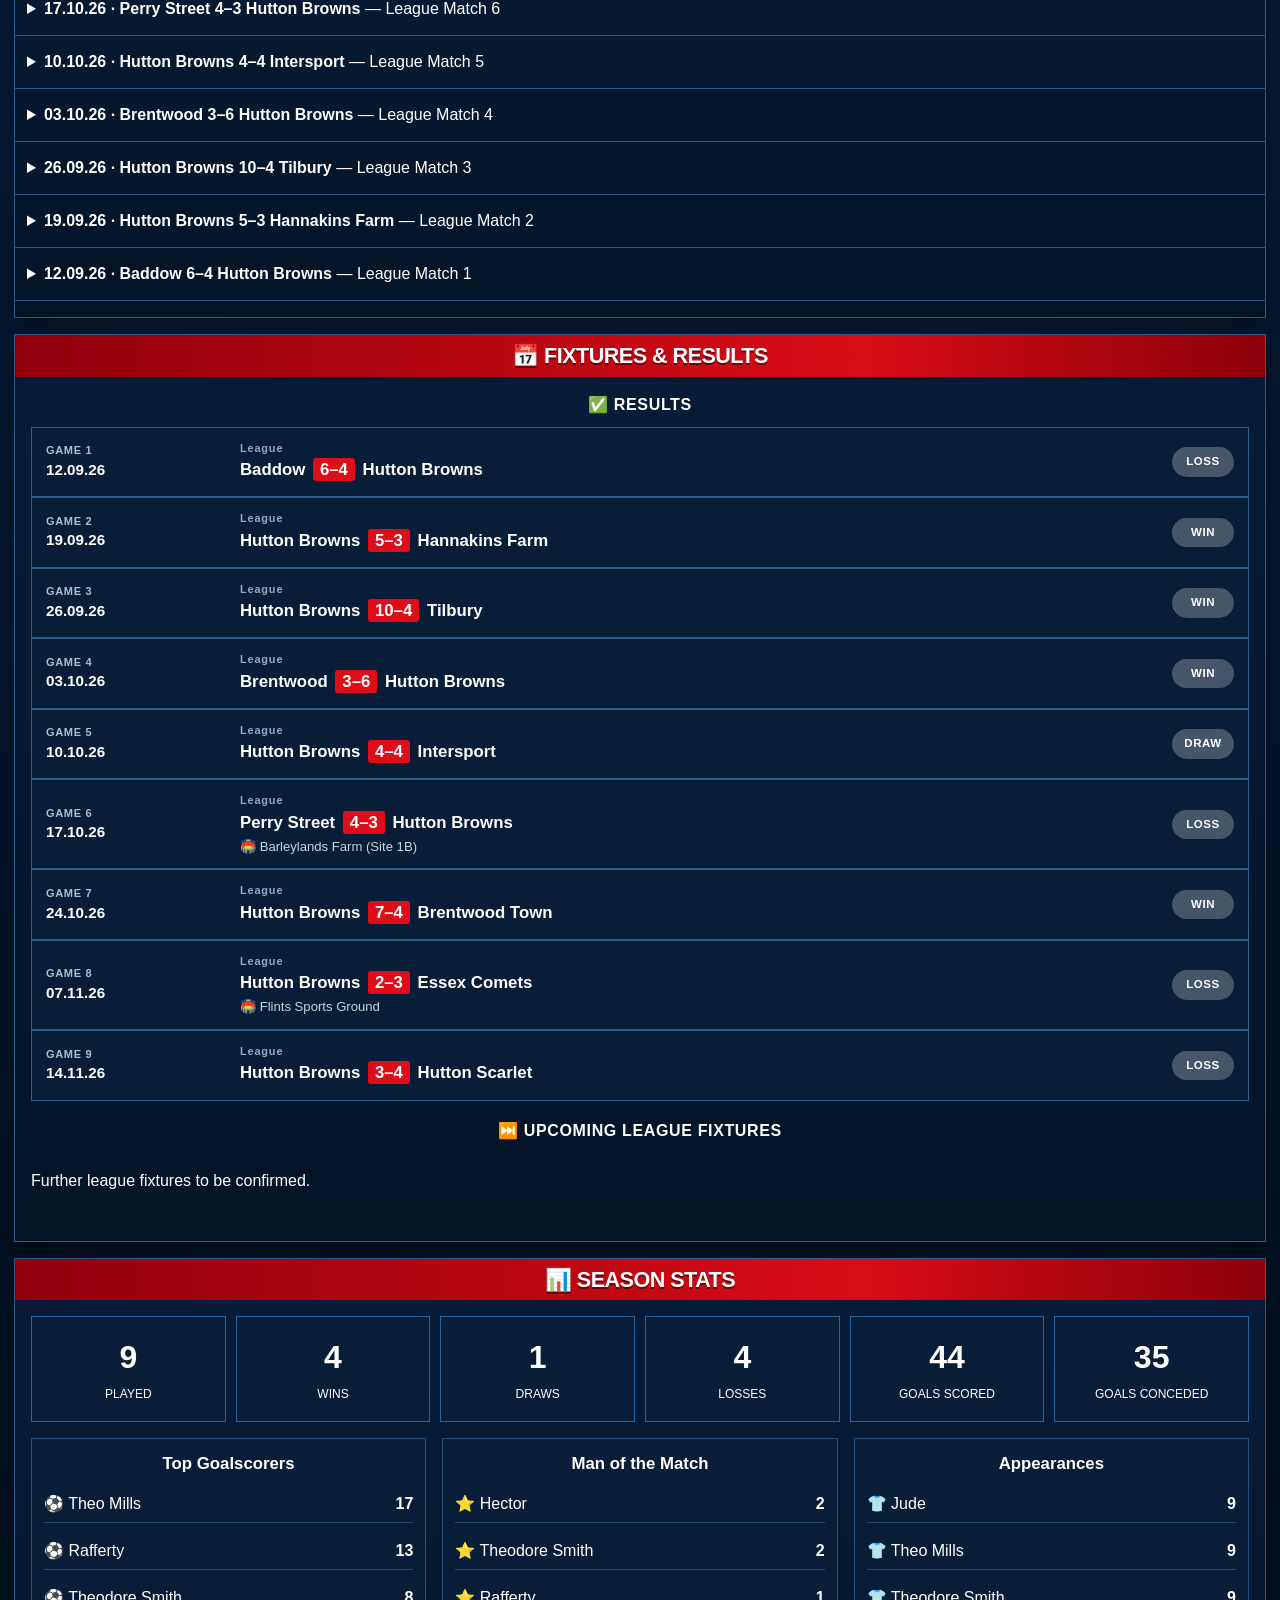
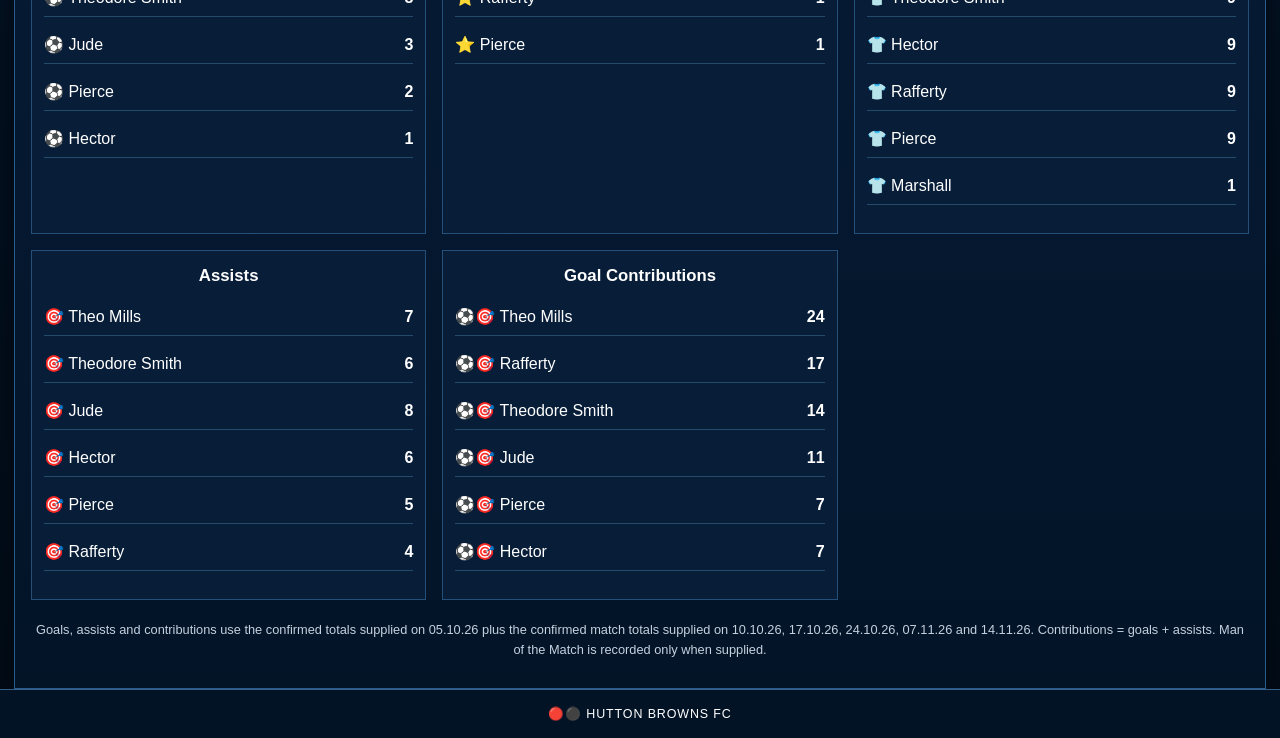
==== commit 6ffe9fa1: "Publish Browns v Scarlet report and update result and player stats" ====
--- a/browns.html
+++ b/browns.html
@@ -41,12 +41,39 @@
 <main class="site-wrap"><div class="layout"><section id="latest" class="main-panel">
 <div class="section-banner centered"><h2>LATEST MATCH REPORT</h2></div>
 <div class="match-details-top" aria-label="Match details">
-<div><span>🏆</span><small>Competition</small><strong>League – Match 8</strong></div>
-<div><span>📅</span><small>Date</small><strong>07.11.26</strong></div>
-<div><span>🏟️</span><small>Venue</small><strong>Flints Sports Ground</strong></div>
-<div><span>⚽</span><small>Opponent</small><strong>Essex Comets</strong></div></div>
-<div class="score-row"><div class="home"><img class="mini-crest-img" src="hutton-crest.webp" alt=""><strong>HUTTON BROWNS</strong></div><div class="score">2 - 3</div><div class="away"><strong>ESSEX COMETS</strong><span class="ball">⚽</span></div></div>
-<div class="intro"><h3>Hutton Browns 2–3 Essex Comets</h3></div><article class="report-copy"><p>A home game against new opposition in Essex Comets, and Flints looked absolutely superb. The pitch was slick with the morning dew and conditions were pretty much perfect for football.</p>
+<div><span>🏆</span><small>Competition</small><strong>League – Match 9</strong></div>
+<div><span>📅</span><small>Date</small><strong>14.11.26</strong></div>
+<div><span>⚽</span><small>Opponent</small><strong>Hutton Scarlet</strong></div></div>
+<div class="score-row"><div class="home"><img class="mini-crest-img" src="hutton-crest.webp" alt=""><strong>HUTTON BROWNS</strong></div><div class="score">3 - 4</div><div class="away"><strong>HUTTON SCARLET</strong><span class="ball">⚽</span></div></div>
+<div class="intro"><h3>🤎 Match Report: Hutton Browns vs Hutton Scarlet</h3><p>Final Score: Hutton Browns 3–4 Hutton Scarlet</p></div><article class="report-copy"><p>In a thrilling, end-to-end encounter, Hutton Browns suffered a cruel 4–3 defeat against Hutton Scarlet in a game full of outstanding goals, heroic defending, near misses and late drama. The Browns showed tremendous character throughout, but ultimately Lady Luck was not on their side.</p>
+<p>The Browns made a bright start, with Raff intercepting straight from kick-off before firing narrowly into the side netting. Raff was soon causing more problems, delivering a dangerous corner which Mills came agonisingly close to converting. At the other end, Scarlet struck the post, before Hector produced a superb interception to stop a dangerous attack. He followed this up with a shot narrowly wide and an important defensive block moments later.</p>
+<p>The Browns continued to threaten, with some excellent link-up play between Raff, Mills and Theodore Smith. Mills was particularly unlucky on a couple of occasions, while Hector produced a dangerous free kick after a handball, forcing a save. Mills also saw an effort blocked from a corner, but the pressure eventually told.</p>
+<p>Following another corner, Scarlet were penalised for handball, giving Raff the opportunity to step up from the spot. Hitting and scoring like Tony Yeboah, Raff dispatched a superb penalty to put the Browns 1–0 ahead!</p>
+<p>Theodore Smith immediately produced a last-ditch block from the restart, but Scarlet eventually found a way through. A dangerous break saw substitute goalie Marshall slide out to make the save, only for the ball to rebound off the striker and into the net. It was 1–1 heading into the first break.</p>
+<p>The Browns responded brilliantly. Hector drove forward from defence before Jude collected the ball and fed Mills, whose excellent shot was saved. Jude was on hand to slot home the rebound and restore the Browns' lead at 2–1.</p>
+<p>Pierce produced a great block and nearly followed it up at the other end, while Mills threatened down the wing with a brilliant shot from an acute angle. Another Scarlet handball gave Hector a free-kick opportunity, which narrowly missed the target. Mills then came close again after a long ball from Jude, with the goalkeeper producing another save, before Pierce fired just wide from the resulting corner.</p>
+<p>Half-time: Hutton Browns 2–1 Hutton Scarlet</p>
+<p>The second half began with Scarlet threatening immediately, but Marshall was equal to the danger. Theodore Smith then produced some excellent play down the wing from a corner, with his effort agonisingly flashing across the face of goal.</p>
+<p>Scarlet eventually drew level in somewhat controversial circumstances. A Scarlet corner bounced off a Browns player and somehow crept over the line. Marshall was adamant he had kept it out, but with no goal-line technology available, the goal was awarded. 2–2.</p>
+<p>The Browns thought they had responded in spectacular fashion immediately when Jude smashed home an incredible finish straight from the restart. Unfortunately, the goal was ruled out for a foul in the build-up, missed by many spectators but not the eagle eyed official.</p>
+<p>Jude wasn't to be denied for long, however. Another brilliant break through the middle saw him produce a perfectly weighted pass for Mills, who made absolutely no mistake with the finish. 3–2 Browns!</p>
+<p>Marshall then produced a magnificent piece of goalkeeping, rushing off his line to stop a last-man break throwing himself on the follow-up. The Browns headed into the final break with a slender but deserved lead.</p>
+<p>The final period began with the Browns looking to put the game beyond reach. Jude unleashed a wickedly whipped effort which narrowly missed, before Marshall produced another excellent save from a Scarlet free kick.</p>
+<p>However, Scarlet were beginning to turn the screw. A speculative long-range effort somehow crept past an unsighted Marshall to make it 3–3.</p>
+<p>And then came the sucker punch. Straight from the restart, another long-range effort took an awkward bobble off the tramline, wrong-footing Marshall and bouncing beyond his despairing dive. In the blink of an eye, the game had been turned on its head. 4–3 Scarlet.</p>
+<p>To their enormous credit, the Browns refused to give up. Raff delivered an outstanding cross into the danger zone, but nobody could quite get on the end of it. Pierce continued to battle tirelessly, winning possession down the line to earn a corner, but the Browns couldn't find the breakthrough.</p>
+<p>What followed was a remarkable spell of pressure. Theodore Smith produced a brilliant break and forced a superb save from the Scarlet goalkeeper. Pierce's follow-up was blocked, Jude's effort was blocked, and Pierce somehow found himself denied again. The ball simply would not go in!</p>
+<p>Then, with virtually the last kick of the game, the Browns were handed one final opportunity. A foul on Jude resulted in a free kick, with Hector stepping up. His first effort was dangerously close but went just wide. Following some confusion involving the Scarlet manager, the free kick had to be retaken.<br>Could this be the moment?<br>Hector stepped up once more, struck the ball beautifully... and watched in agony as it crashed against the crossbar!</p>
+<p>The final whistle followed shortly afterwards, confirming a heartbreaking 4–3 defeat for the Browns.</p>
+<p class="full-time">Full-time: Hutton Browns 3–4 Hutton Scarlet</p>
+<p>Man of the Match: Pierce</p>
+<p>A fantastic performance from Pierce, who was immense throughout. Tireless in his defensive work, committed in the challenges and always looking to drive the team forward. His determination and battling qualities were evident right until the final whistle.</p>
+<p>Final thoughts</p>
+<p>A hugely entertaining contest and, ultimately, a very cruel result for the Browns. There was plenty to admire: Raff's excellent penalty, Jude's creativity and attacking quality, Mills' clinical finishing, Hector's defensive work and dangerous set pieces, Theodore Smith's important interventions, Marshall's brave goalkeeping and Pierce's outstanding all-round performance.</p>
+<p>The Browns created enough chances to win this game several times over, but football can be an unforgiving sport. A disputed goal, an unfortunate deflection and a last-gasp crossbar strike made the difference.</p>
+<p>Heads up, Browns. The performance deserved more, and there is plenty to take into the next game. 🟤⚽</p><div class="closing"><strong>Goals ⚽️ &amp; 🎯 assists</strong><p>Rafferty<br>⚽️ 1 Goal<br>🎯 0 Assists</p><p>Jude<br>⚽️ 1 Goal<br>🎯 1 Assist</p><p>Theo Mills<br>⚽️ 1 Goal<br>🎯 0 Assists</p></div></article></section>
+<aside class="sidebar"><div class="side-card motm"><h3>⭐ MAN OF THE MATCH</h3><div class="motm-body"><div class="shirt">⚽</div><div><strong>Pierce</strong><p>A fantastic performance from Pierce, who was immense throughout. Tireless in his defensive work, committed in the challenges and always looking to drive the team forward. His determination and battling qualities were evident right until the final whistle.</p></div></div></div>
+<div class="side-card"><h3>👥 THE SQUAD</h3><div class="squad"><span>👕 Jude</span><span>👕 Theo Mills</span><span>👕 Theodore Smith</span><span>👕 Hector</span><span>👕 Rafferty</span><span>👕 Pierce</span><span>👕 Marshall</span></div><div class="navy-together">#BROWNS TOGETHER</div></div></aside></div><section id="previous" class="lower-panel"><div class="section-banner simple centered"><h2>🗂️ PREVIOUS MATCH REPORTS</h2></div><details class="previous-report"><summary><strong>07.11.26 · Hutton Browns 2–3 Essex Comets</strong> — League Match 8</summary><div class="intro"><h3>Hutton Browns 2–3 Essex Comets</h3></div><article class="report-copy"><p>A home game against new opposition in Essex Comets, and Flints looked absolutely superb. The pitch was slick with the morning dew and conditions were pretty much perfect for football.</p>
 <p>Before kick-off, both teams observed a minute’s silence for Remembrance Day, administered brilliantly by referee L Smith on his first outing in the middle.</p>
 <p>Then to the football.</p>
 <p>The Browns were giving away a bit of size again and looked slightly nervous in the opening minutes. Raff and Jude started up front, Hector and Theodore Smith at the back, with Pierce in goal.</p>
@@ -117,9 +144,7 @@
 <p>The usual Browns battle will get them a long way, but against better sides they’re beginning to learn that battle has to be combined with structure, movement and the ability to find the next pass.</p>
 <p>Today showed they’re getting there.</p>
 <p>A special mention too for referee L Smith, making his debut in the middle. Nobody gets a game without the referee and he handled an emotional match really well, let the football flow and looked completely comfortable doing it.</p>
-<p>A new whistle and perhaps a few cards for Christmas.</p><div class="closing"><strong>⭐ Man of the Match: Theodore Smith</strong><p>Gave the Browns stability at the back, linked play throughout and topped it off with an absolute belter of a free kick.</p></div><div class="closing"><strong>⚽️ Goals &amp; 🎯 Assists</strong><p>Theo Mills<br>⚽️ 1 goal<br>🎯 0 assists</p><p>Theodore Smith ⭐<br>⚽️ 1 goal<br>🎯 0 assists</p><p>Jude<br>🎯 1 assist — through ball for Mills</p><p>Team total: ⚽️ 2 goals | 🎯 1 assist</p></div></article></section>
-<aside class="sidebar"><div class="side-card motm"><h3>⭐ MAN OF THE MATCH</h3><div class="motm-body"><div class="shirt">⚽</div><div><strong>Theodore Smith</strong><p>Gave the Browns stability at the back, linked play throughout and topped it off with an absolute belter of a free kick.</p></div></div></div>
-<div class="side-card"><h3>👥 THE SQUAD</h3><div class="squad"><span>👕 Jude</span><span>👕 Theo Mills</span><span>👕 Theodore Smith</span><span>👕 Hector</span><span>👕 Rafferty</span><span>👕 Pierce</span></div><div class="navy-together">#BROWNS TOGETHER</div></div></aside></div><section id="previous" class="lower-panel"><div class="section-banner simple centered"><h2>🗂️ PREVIOUS MATCH REPORTS</h2></div><details class="previous-report"><summary><strong>24.10.26 · Hutton Browns 7–4 Brentwood Town</strong> — League Match 7</summary><div class="intro"><h3>Hutton Browns 7–4 Brentwood Town</h3></div><article class="report-copy"><p>The Browns lined up with Theodore Smith in goal, Hector and Pierce behind, and Theo Mills alongside captain Raff further forward.</p>
+<p>A new whistle and perhaps a few cards for Christmas.</p><div class="closing"><strong>⭐ Man of the Match: Theodore Smith</strong><p>Gave the Browns stability at the back, linked play throughout and topped it off with an absolute belter of a free kick.</p></div><div class="closing"><strong>⚽️ Goals &amp; 🎯 Assists</strong><p>Theo Mills<br>⚽️ 1 goal<br>🎯 0 assists</p><p>Theodore Smith ⭐<br>⚽️ 1 goal<br>🎯 0 assists</p><p>Jude<br>🎯 1 assist — through ball for Mills</p><p>Team total: ⚽️ 2 goals | 🎯 1 assist</p></div></article></details><details class="previous-report"><summary><strong>24.10.26 · Hutton Browns 7–4 Brentwood Town</strong> — League Match 7</summary><div class="intro"><h3>Hutton Browns 7–4 Brentwood Town</h3></div><article class="report-copy"><p>The Browns lined up with Theodore Smith in goal, Hector and Pierce behind, and Theo Mills alongside captain Raff further forward.</p>
 <p>They looked lively from the off.</p>
 <p>Mills opened proceedings with a Cruyff turn and drove the Browns upfield, which rather set the tone for the first half. The resulting corner nearly came to something with Hector lurking on the edge of the box.</p>
 <p>There was plenty of endeavour early on. The boys were moving well, making sensible decisions and, importantly, containing Brentwood without looking frantic.</p>
@@ -434,6 +459,6 @@
 <p>That was that.</p>
 <p>The scoreline says defeat, but this felt like a much better Browns outing. The battling was back, they went toe-to-toe with a technically strong team a year older, and at 4–4 there was nothing between them.</p>
 <p>Baddow had some genuinely good footballers and probably deserved the win, but the Browns created enough chances of their own to wonder what might have happened if one or two had gone the other way.</p>
-<p>Plenty of fight, plenty of football and, by all accounts, a big step up from last week.</p><div class="closing"><strong>⚽️ GOALSCORERS</strong><br>Theo Mills ⚽️⚽️⚽️ · Rafferty ⚽️</div><div class="closing"><strong>🎯 ASSISTS</strong><br>Jude 🎯🎯 · Pierce 🎯</div><div class="uth"><strong>🔴⚫️ UP THE BROWNS 🔴⚫️</strong></div></article></details></section><section id="fixtures" class="lower-panel fixtures-panel"><div class="section-banner simple centered"><h2>📅 FIXTURES &amp; RESULTS</h2></div><div class="fixtures-wrap"><div class="fixture-group"><h3>✅ RESULTS</h3><div class="fixture-card result-card"><div class="fixture-date"><span>GAME 1</span><strong>12.09.26</strong></div><div class="fixture-main"><small>League</small><strong>Baddow <em>6–4</em> Hutton Browns</strong></div><div class="fixture-status">LOSS</div></div><div class="fixture-card result-card"><div class="fixture-date"><span>GAME 2</span><strong>19.09.26</strong></div><div class="fixture-main"><small>League</small><strong>Hutton Browns <em>5–3</em> Hannakins Farm</strong></div><div class="fixture-status">WIN</div></div><div class="fixture-card result-card"><div class="fixture-date"><span>GAME 3</span><strong>26.09.26</strong></div><div class="fixture-main"><small>League</small><strong>Hutton Browns <em>10–4</em> Tilbury</strong></div><div class="fixture-status">WIN</div></div><div class="fixture-card result-card"><div class="fixture-date"><span>GAME 4</span><strong>03.10.26</strong></div><div class="fixture-main"><small>League</small><strong>Brentwood <em>3–6</em> Hutton Browns</strong></div><div class="fixture-status">WIN</div></div><div class="fixture-card result-card"><div class="fixture-date"><span>GAME 5</span><strong>10.10.26</strong></div><div class="fixture-main"><small>League</small><strong>Hutton Browns <em>4–4</em> Intersport</strong></div><div class="fixture-status">DRAW</div></div><div class="fixture-card result-card"><div class="fixture-date"><span>GAME 6</span><strong>17.10.26</strong></div><div class="fixture-main"><small>League</small><strong>Perry Street <em>4–3</em> Hutton Browns</strong><span>🏟️ Barleylands Farm (Site 1B)</span></div><div class="fixture-status">LOSS</div></div><div class="fixture-card result-card"><div class="fixture-date"><span>GAME 7</span><strong>24.10.26</strong></div><div class="fixture-main"><small>League</small><strong>Hutton Browns <em>7–4</em> Brentwood Town</strong></div><div class="fixture-status">WIN</div></div><div class="fixture-card result-card"><div class="fixture-date"><span>GAME 8</span><strong>07.11.26</strong></div><div class="fixture-main"><small>League</small><strong>Hutton Browns <em>2–3</em> Essex Comets</strong><span>🏟️ Flints Sports Ground</span></div><div class="fixture-status">LOSS</div></div></div><div class="fixture-group"><h3>⏭️ UPCOMING LEAGUE FIXTURES</h3><div class="fixture-list">
+<p>Plenty of fight, plenty of football and, by all accounts, a big step up from last week.</p><div class="closing"><strong>⚽️ GOALSCORERS</strong><br>Theo Mills ⚽️⚽️⚽️ · Rafferty ⚽️</div><div class="closing"><strong>🎯 ASSISTS</strong><br>Jude 🎯🎯 · Pierce 🎯</div><div class="uth"><strong>🔴⚫️ UP THE BROWNS 🔴⚫️</strong></div></article></details></section><section id="fixtures" class="lower-panel fixtures-panel"><div class="section-banner simple centered"><h2>📅 FIXTURES &amp; RESULTS</h2></div><div class="fixtures-wrap"><div class="fixture-group"><h3>✅ RESULTS</h3><div class="fixture-card result-card"><div class="fixture-date"><span>GAME 1</span><strong>12.09.26</strong></div><div class="fixture-main"><small>League</small><strong>Baddow <em>6–4</em> Hutton Browns</strong></div><div class="fixture-status">LOSS</div></div><div class="fixture-card result-card"><div class="fixture-date"><span>GAME 2</span><strong>19.09.26</strong></div><div class="fixture-main"><small>League</small><strong>Hutton Browns <em>5–3</em> Hannakins Farm</strong></div><div class="fixture-status">WIN</div></div><div class="fixture-card result-card"><div class="fixture-date"><span>GAME 3</span><strong>26.09.26</strong></div><div class="fixture-main"><small>League</small><strong>Hutton Browns <em>10–4</em> Tilbury</strong></div><div class="fixture-status">WIN</div></div><div class="fixture-card result-card"><div class="fixture-date"><span>GAME 4</span><strong>03.10.26</strong></div><div class="fixture-main"><small>League</small><strong>Brentwood <em>3–6</em> Hutton Browns</strong></div><div class="fixture-status">WIN</div></div><div class="fixture-card result-card"><div class="fixture-date"><span>GAME 5</span><strong>10.10.26</strong></div><div class="fixture-main"><small>League</small><strong>Hutton Browns <em>4–4</em> Intersport</strong></div><div class="fixture-status">DRAW</div></div><div class="fixture-card result-card"><div class="fixture-date"><span>GAME 6</span><strong>17.10.26</strong></div><div class="fixture-main"><small>League</small><strong>Perry Street <em>4–3</em> Hutton Browns</strong><span>🏟️ Barleylands Farm (Site 1B)</span></div><div class="fixture-status">LOSS</div></div><div class="fixture-card result-card"><div class="fixture-date"><span>GAME 7</span><strong>24.10.26</strong></div><div class="fixture-main"><small>League</small><strong>Hutton Browns <em>7–4</em> Brentwood Town</strong></div><div class="fixture-status">WIN</div></div><div class="fixture-card result-card"><div class="fixture-date"><span>GAME 8</span><strong>07.11.26</strong></div><div class="fixture-main"><small>League</small><strong>Hutton Browns <em>2–3</em> Essex Comets</strong><span>🏟️ Flints Sports Ground</span></div><div class="fixture-status">LOSS</div></div><div class="fixture-card result-card"><div class="fixture-date"><span>GAME 9</span><strong>14.11.26</strong></div><div class="fixture-main"><small>League</small><strong>Hutton Browns <em>3–4</em> Hutton Scarlet</strong></div><div class="fixture-status">LOSS</div></div></div><div class="fixture-group"><h3>⏭️ UPCOMING LEAGUE FIXTURES</h3><div class="fixture-list">
 <p>Further league fixtures to be confirmed.</p>
-</div></div></div></section><section id="stats" class="lower-panel"><div class="section-banner simple centered"><h2>📊 SEASON STATS</h2></div><div class="season-grid"><div class="big-stat"><b>8</b><span>Played</span></div><div class="big-stat"><b>4</b><span>Wins</span></div><div class="big-stat"><b>1</b><span>Draws</span></div><div class="big-stat"><b>3</b><span>Losses</span></div><div class="big-stat"><b>41</b><span>Goals Scored</span></div><div class="big-stat"><b>31</b><span>Goals Conceded</span></div></div><div class="tables stats-tables"><div><h3>Top Goalscorers</h3><p>⚽️ Theo Mills <b>16</b></p><p>⚽️ Rafferty <b>12</b></p><p>⚽️ Theodore Smith <b>8</b></p><p>⚽️ Jude <b>2</b></p><p>⚽️ Pierce <b>2</b></p><p>⚽️ Hector <b>1</b></p></div><div><h3>Man of the Match</h3><p>⭐ Hector <b>2</b></p><p>⭐ Theodore Smith <b>2</b></p><p>⭐ Rafferty <b>1</b></p></div><div><h3>Appearances</h3><p>👕 Jude <b>8</b></p><p>👕 Theo Mills <b>8</b></p><p>👕 Theodore Smith <b>8</b></p><p>👕 Hector <b>8</b></p><p>👕 Rafferty <b>8</b></p><p>👕 Pierce <b>8</b></p></div><div><h3>Assists</h3><p>🎯 Theo Mills <b>7</b></p><p>🎯 Theodore Smith <b>6</b></p><p>🎯 Jude <b>7</b></p><p>🎯 Hector <b>6</b></p><p>🎯 Pierce <b>5</b></p><p>🎯 Rafferty <b>4</b></p></div><div><h3>Goal Contributions</h3><p>⚽️🎯 Theo Mills <b>23</b></p><p>⚽️🎯 Rafferty <b>16</b></p><p>⚽️🎯 Theodore Smith <b>14</b></p><p>⚽️🎯 Jude <b>9</b></p><p>⚽️🎯 Pierce <b>7</b></p><p>⚽️🎯 Hector <b>7</b></p></div></div><p class="stats-note">Goals, assists and contributions use the confirmed totals supplied on 05.10.26 plus the confirmed match totals supplied on 10.10.26, 17.10.26, 24.10.26 and 07.11.26. Contributions = goals + assists. Man of the Match is recorded only when supplied.</p></section></main><footer><span>🔴⚫️ HUTTON BROWNS FC</span></footer></body></html>+</div></div></div></section><section id="stats" class="lower-panel"><div class="section-banner simple centered"><h2>📊 SEASON STATS</h2></div><div class="season-grid"><div class="big-stat"><b>9</b><span>Played</span></div><div class="big-stat"><b>4</b><span>Wins</span></div><div class="big-stat"><b>1</b><span>Draws</span></div><div class="big-stat"><b>4</b><span>Losses</span></div><div class="big-stat"><b>44</b><span>Goals Scored</span></div><div class="big-stat"><b>35</b><span>Goals Conceded</span></div></div><div class="tables stats-tables"><div><h3>Top Goalscorers</h3><p>⚽️ Theo Mills <b>17</b></p><p>⚽️ Rafferty <b>13</b></p><p>⚽️ Theodore Smith <b>8</b></p><p>⚽️ Jude <b>3</b></p><p>⚽️ Pierce <b>2</b></p><p>⚽️ Hector <b>1</b></p></div><div><h3>Man of the Match</h3><p>⭐ Hector <b>2</b></p><p>⭐ Theodore Smith <b>2</b></p><p>⭐ Rafferty <b>1</b></p><p>⭐ Pierce <b>1</b></p></div><div><h3>Appearances</h3><p>👕 Jude <b>9</b></p><p>👕 Theo Mills <b>9</b></p><p>👕 Theodore Smith <b>9</b></p><p>👕 Hector <b>9</b></p><p>👕 Rafferty <b>9</b></p><p>👕 Pierce <b>9</b></p><p>👕 Marshall <b>1</b></p></div><div><h3>Assists</h3><p>🎯 Theo Mills <b>7</b></p><p>🎯 Theodore Smith <b>6</b></p><p>🎯 Jude <b>8</b></p><p>🎯 Hector <b>6</b></p><p>🎯 Pierce <b>5</b></p><p>🎯 Rafferty <b>4</b></p></div><div><h3>Goal Contributions</h3><p>⚽️🎯 Theo Mills <b>24</b></p><p>⚽️🎯 Rafferty <b>17</b></p><p>⚽️🎯 Theodore Smith <b>14</b></p><p>⚽️🎯 Jude <b>11</b></p><p>⚽️🎯 Pierce <b>7</b></p><p>⚽️🎯 Hector <b>7</b></p></div></div><p class="stats-note">Goals, assists and contributions use the confirmed totals supplied on 05.10.26 plus the confirmed match totals supplied on 10.10.26, 17.10.26, 24.10.26, 07.11.26 and 14.11.26. Contributions = goals + assists. Man of the Match is recorded only when supplied.</p></section></main><footer><span>🔴⚫️ HUTTON BROWNS FC</span></footer></body></html>
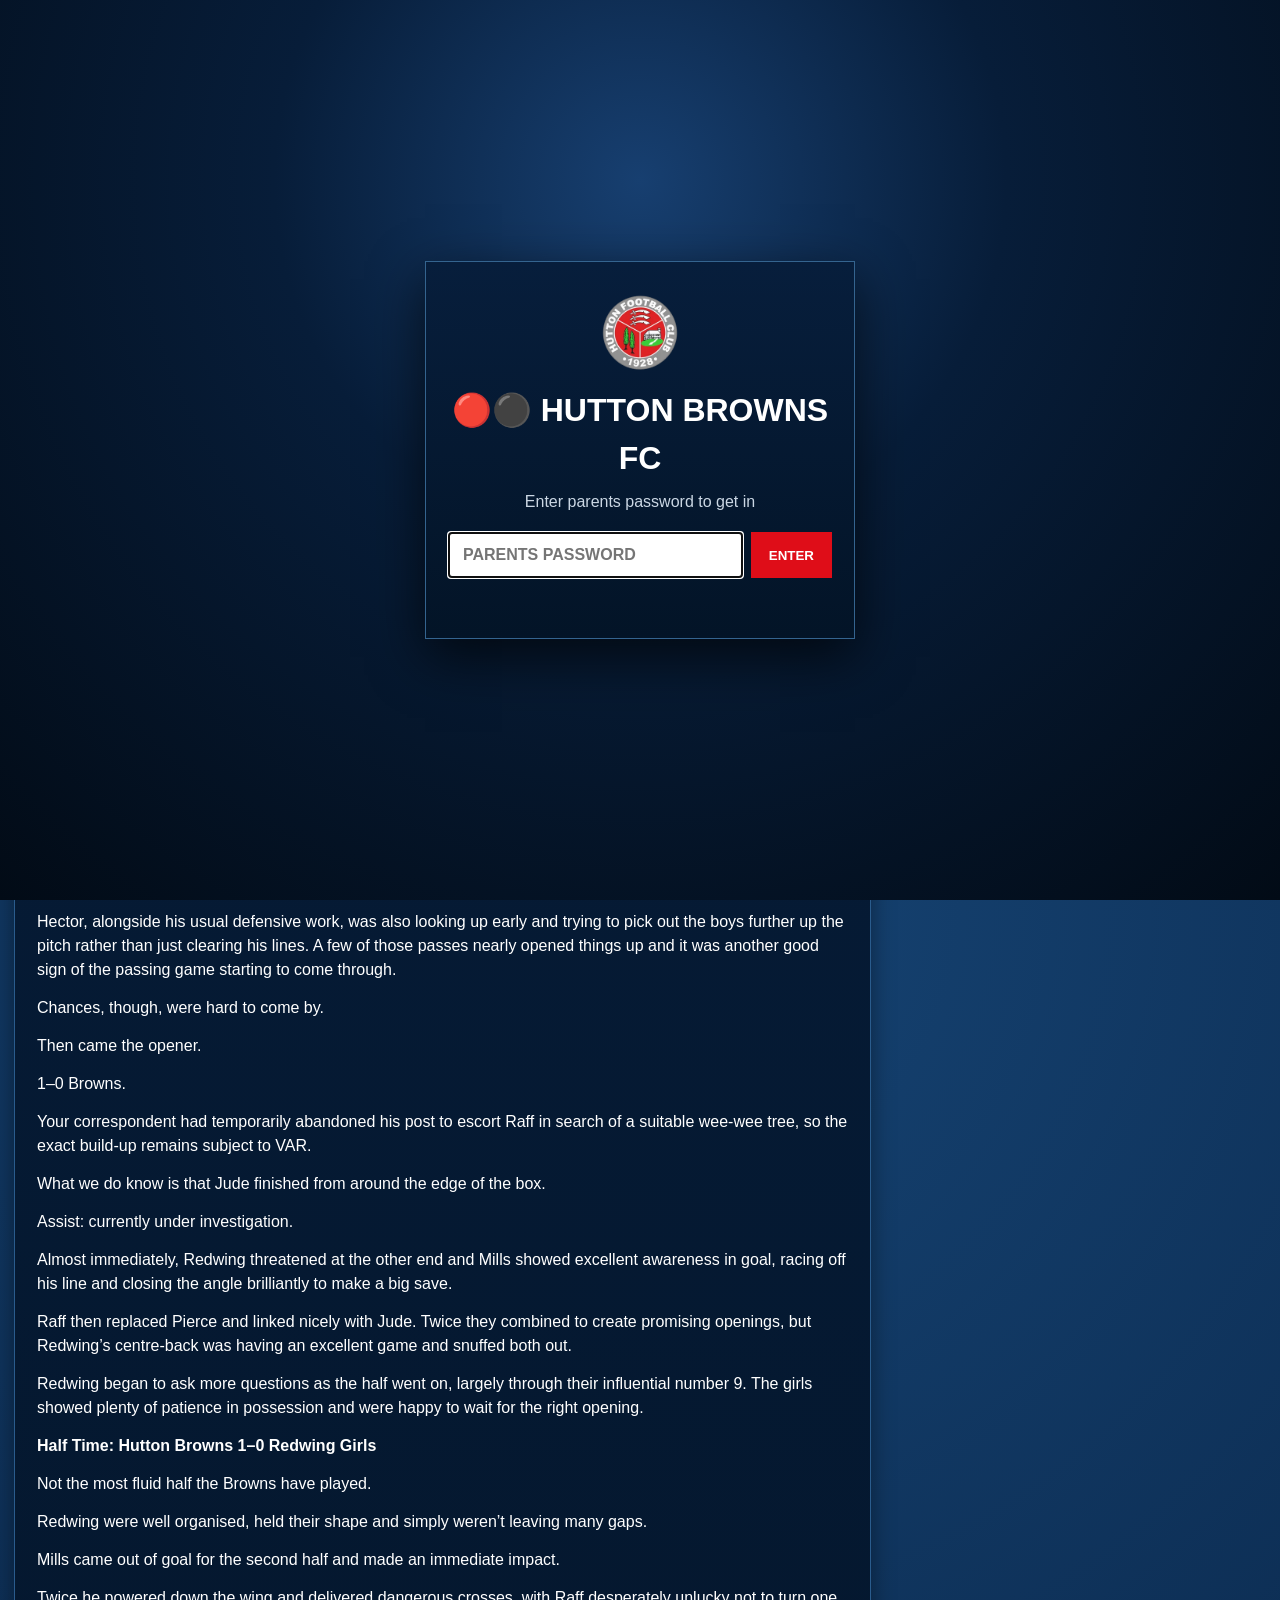
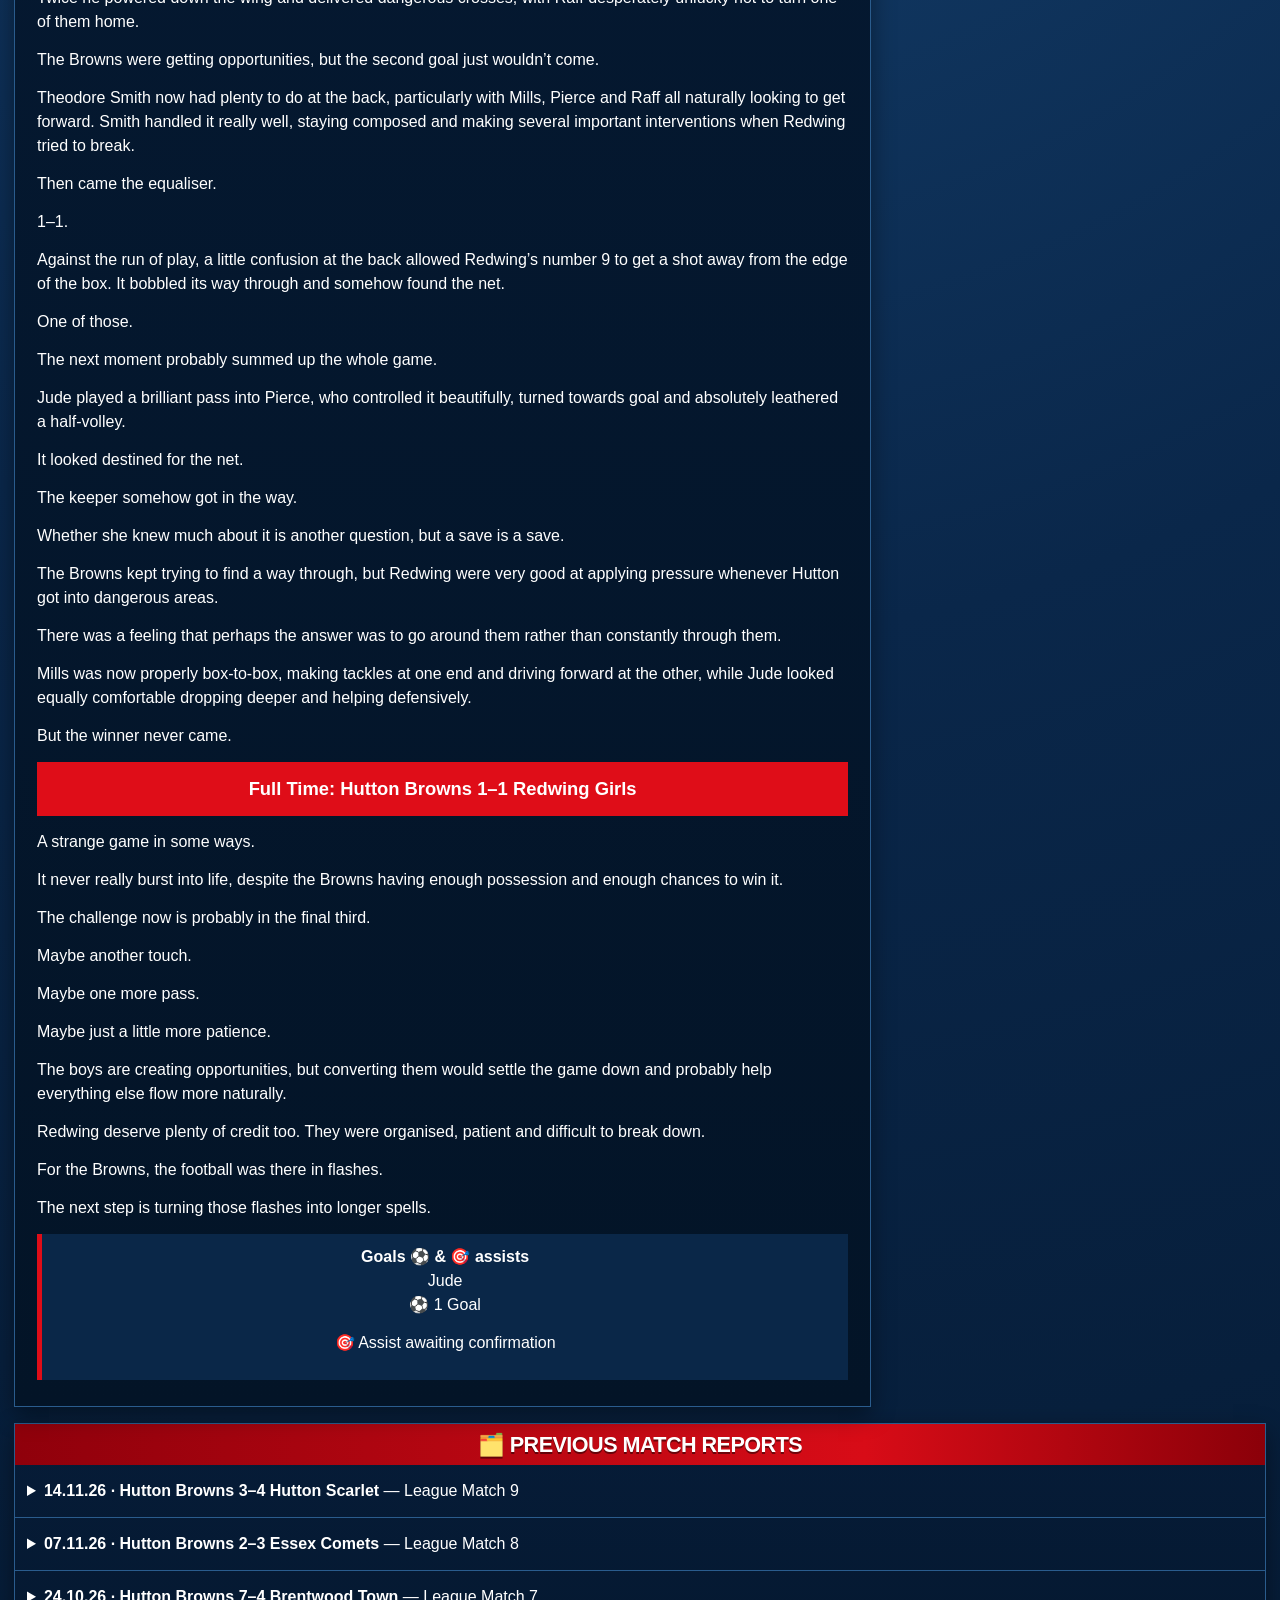
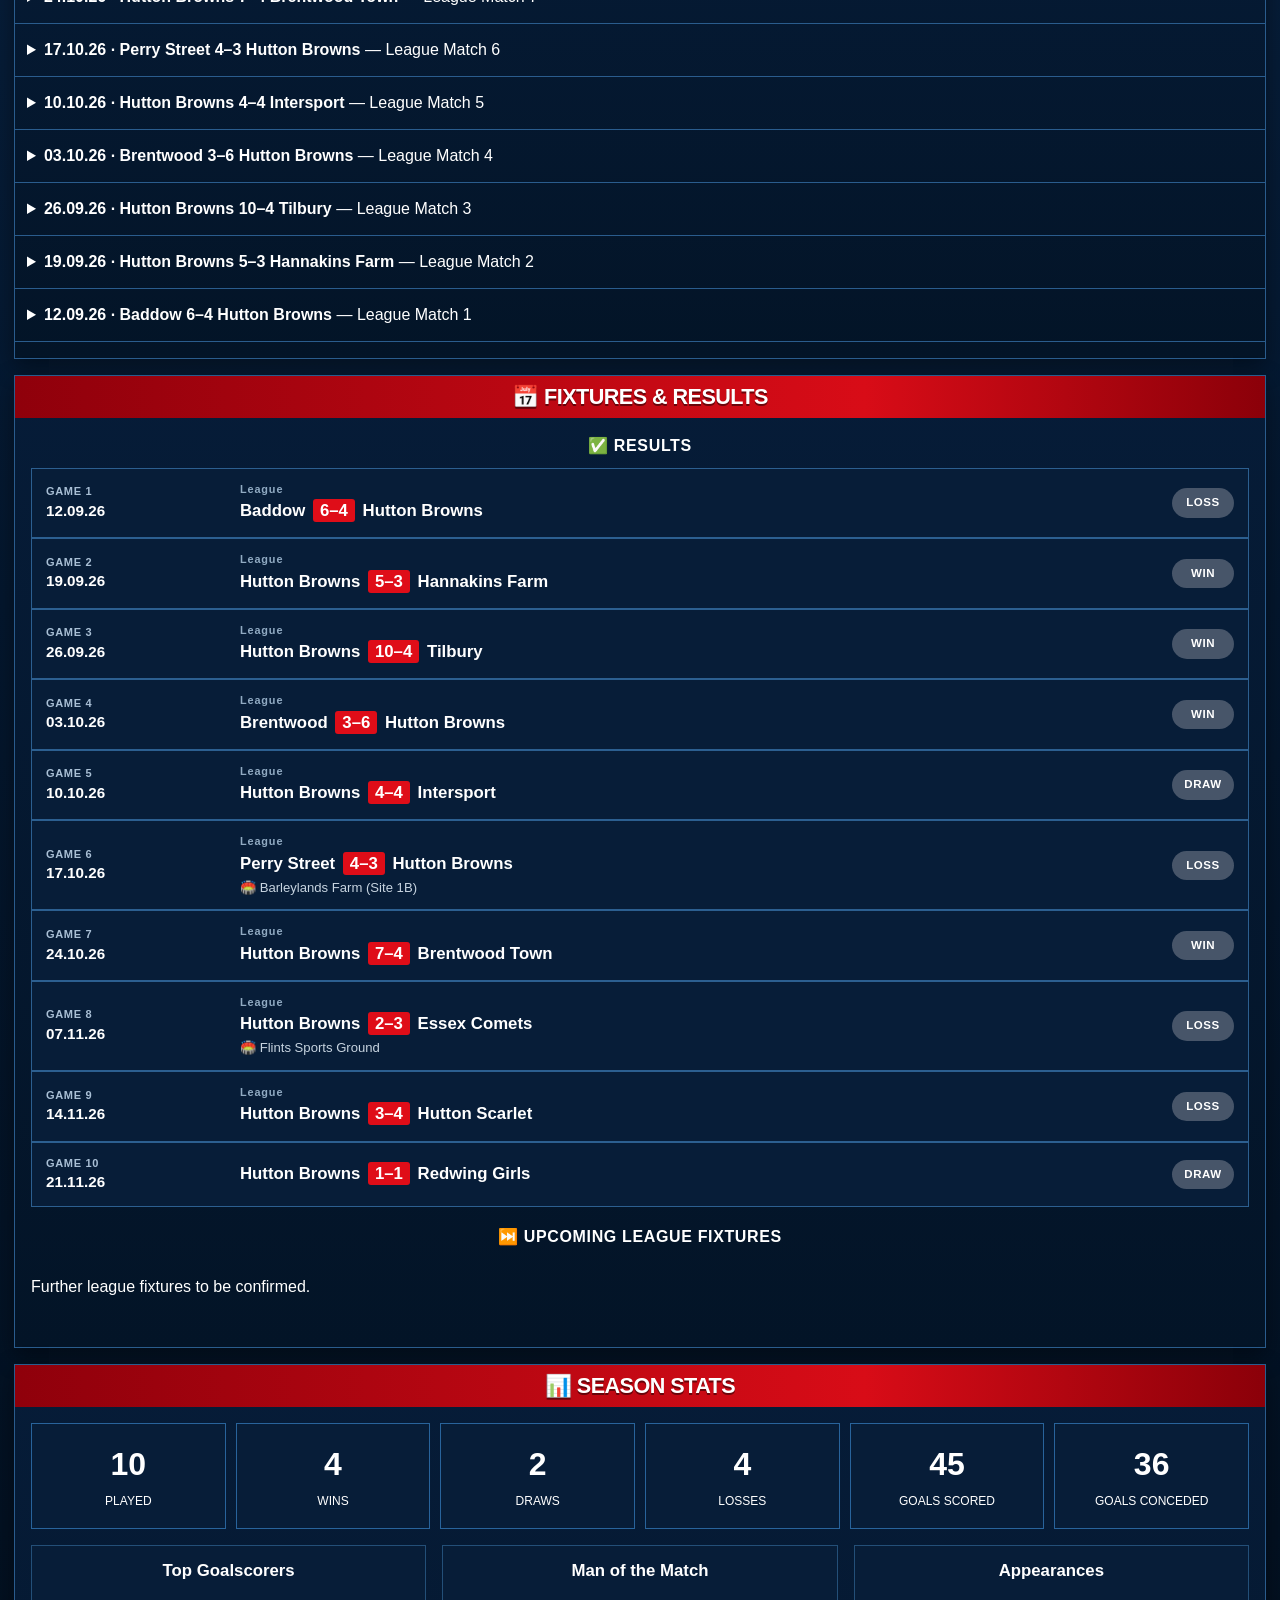
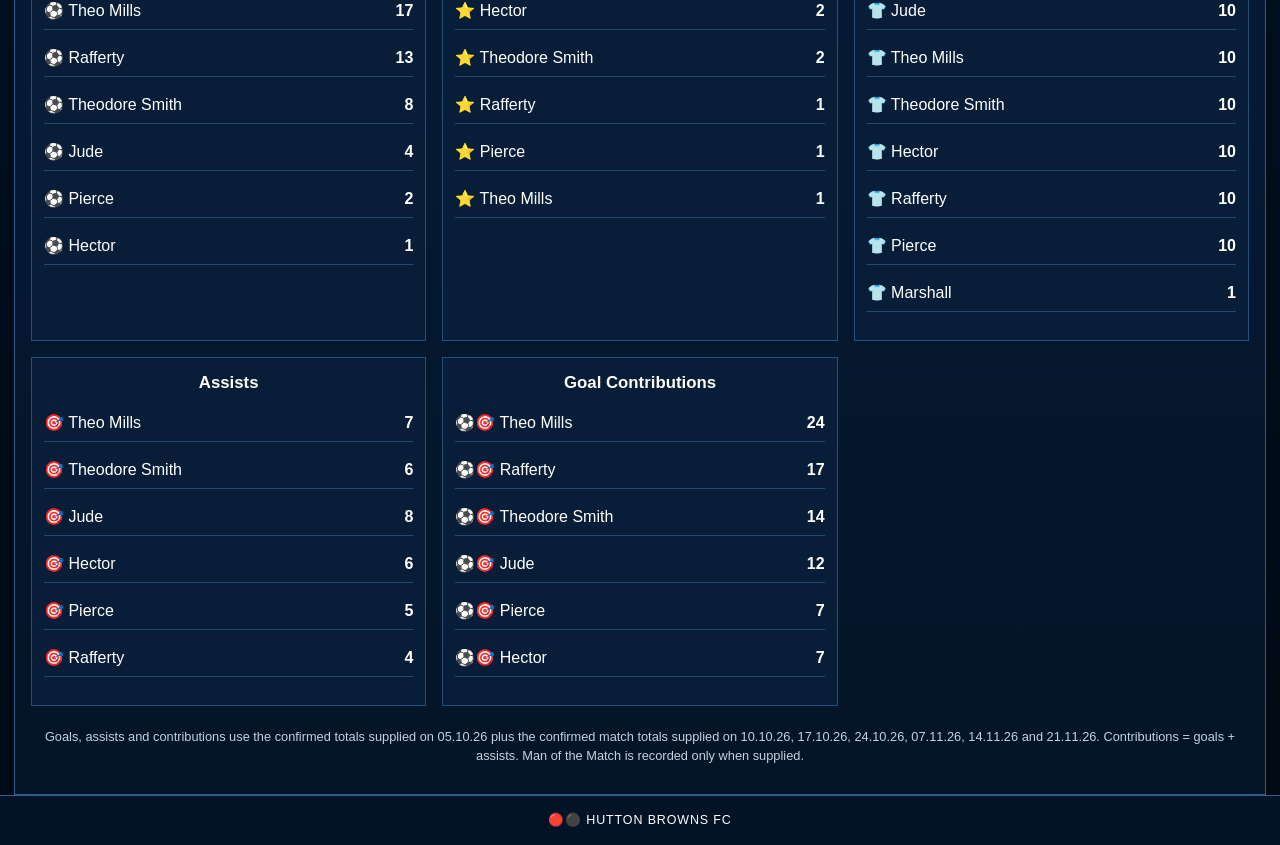
==== commit 049cc2a2: "Publish Browns 1–1 Redwing Girls match report" ====
--- a/browns.html
+++ b/browns.html
@@ -41,11 +41,59 @@
 <main class="site-wrap"><div class="layout"><section id="latest" class="main-panel">
 <div class="section-banner centered"><h2>LATEST MATCH REPORT</h2></div>
 <div class="match-details-top" aria-label="Match details">
-<div><span>🏆</span><small>Competition</small><strong>League – Match 9</strong></div>
-<div><span>📅</span><small>Date</small><strong>14.11.26</strong></div>
-<div><span>⚽</span><small>Opponent</small><strong>Hutton Scarlet</strong></div></div>
-<div class="score-row"><div class="home"><img class="mini-crest-img" src="hutton-crest.webp" alt=""><strong>HUTTON BROWNS</strong></div><div class="score">3 - 4</div><div class="away"><strong>HUTTON SCARLET</strong><span class="ball">⚽</span></div></div>
-<div class="intro"><h3>🤎 Match Report: Hutton Browns vs Hutton Scarlet</h3><p>Final Score: Hutton Browns 3–4 Hutton Scarlet</p></div><article class="report-copy"><p>In a thrilling, end-to-end encounter, Hutton Browns suffered a cruel 4–3 defeat against Hutton Scarlet in a game full of outstanding goals, heroic defending, near misses and late drama. The Browns showed tremendous character throughout, but ultimately Lady Luck was not on their side.</p>
+<div><span>🏆</span><small>Competition</small><strong>Match 10</strong></div>
+<div><span>📅</span><small>Date</small><strong>21.11.26</strong></div>
+<div><span>⚽</span><small>Opponent</small><strong>Redwing Girls</strong></div></div>
+<div class="score-row"><div class="home"><img class="mini-crest-img" src="hutton-crest.webp" alt=""><strong>HUTTON BROWNS</strong></div><div class="score">1 - 1</div><div class="away"><strong>REDWING GIRLS</strong><span class="ball">⚽</span></div></div>
+<div class="intro"><h3>🤎 Match Report: Hutton Browns vs Redwing Girls</h3><p>Final Score: Hutton Browns 1–1 Redwing Girls</p></div><article class="report-copy"><p>A slightly unusual one this week.</p>
+<p>The Browns were technically away to Redwing, but playing it as a home fixture to get a better kick-off time. The happy consequence of that was Lee Smith back on referee duty.</p>
+<p>Theo Mills captained the side and started in goal, with Pierce up front, Jude in midfield and Theodore Smith alongside Hector at the back.</p>
+<p>The Browns started brightly.</p>
+<p>Jude was particularly lively in the opening stages and there were some encouraging signs that the boys were looking to move the ball rather than simply force their way through.</p>
+<p>Hector, alongside his usual defensive work, was also looking up early and trying to pick out the boys further up the pitch rather than just clearing his lines. A few of those passes nearly opened things up and it was another good sign of the passing game starting to come through.</p>
+<p>Chances, though, were hard to come by.</p>
+<p>Then came the opener.</p>
+<p>1–0 Browns.</p>
+<p>Your correspondent had temporarily abandoned his post to escort Raff in search of a suitable wee-wee tree, so the exact build-up remains subject to VAR.</p>
+<p>What we do know is that Jude finished from around the edge of the box.</p>
+<p>Assist: currently under investigation.</p>
+<p>Almost immediately, Redwing threatened at the other end and Mills showed excellent awareness in goal, racing off his line and closing the angle brilliantly to make a big save.</p>
+<p>Raff then replaced Pierce and linked nicely with Jude. Twice they combined to create promising openings, but Redwing’s centre-back was having an excellent game and snuffed both out.</p>
+<p>Redwing began to ask more questions as the half went on, largely through their influential number 9. The girls showed plenty of patience in possession and were happy to wait for the right opening.</p>
+<p><strong>Half Time: Hutton Browns 1–0 Redwing Girls</strong></p>
+<p>Not the most fluid half the Browns have played.</p>
+<p>Redwing were well organised, held their shape and simply weren’t leaving many gaps.</p>
+<p>Mills came out of goal for the second half and made an immediate impact.</p>
+<p>Twice he powered down the wing and delivered dangerous crosses, with Raff desperately unlucky not to turn one of them home.</p>
+<p>The Browns were getting opportunities, but the second goal just wouldn’t come.</p>
+<p>Theodore Smith now had plenty to do at the back, particularly with Mills, Pierce and Raff all naturally looking to get forward. Smith handled it really well, staying composed and making several important interventions when Redwing tried to break.</p>
+<p>Then came the equaliser.</p>
+<p>1–1.</p>
+<p>Against the run of play, a little confusion at the back allowed Redwing’s number 9 to get a shot away from the edge of the box. It bobbled its way through and somehow found the net.</p>
+<p>One of those.</p>
+<p>The next moment probably summed up the whole game.</p>
+<p>Jude played a brilliant pass into Pierce, who controlled it beautifully, turned towards goal and absolutely leathered a half-volley.</p>
+<p>It looked destined for the net.</p>
+<p>The keeper somehow got in the way.</p>
+<p>Whether she knew much about it is another question, but a save is a save.</p>
+<p>The Browns kept trying to find a way through, but Redwing were very good at applying pressure whenever Hutton got into dangerous areas.</p>
+<p>There was a feeling that perhaps the answer was to go around them rather than constantly through them.</p>
+<p>Mills was now properly box-to-box, making tackles at one end and driving forward at the other, while Jude looked equally comfortable dropping deeper and helping defensively.</p>
+<p>But the winner never came.</p>
+<p class="full-time">Full Time: Hutton Browns 1–1 Redwing Girls</p>
+<p>A strange game in some ways.</p>
+<p>It never really burst into life, despite the Browns having enough possession and enough chances to win it.</p>
+<p>The challenge now is probably in the final third.</p>
+<p>Maybe another touch.</p>
+<p>Maybe one more pass.</p>
+<p>Maybe just a little more patience.</p>
+<p>The boys are creating opportunities, but converting them would settle the game down and probably help everything else flow more naturally.</p>
+<p>Redwing deserve plenty of credit too. They were organised, patient and difficult to break down.</p>
+<p>For the Browns, the football was there in flashes.</p>
+<p>The next step is turning those flashes into longer spells.</p>
+<div class="closing"><strong>Goals ⚽️ &amp; 🎯 assists</strong><p>Jude<br>⚽️ 1 Goal</p><p>🎯 Assist awaiting confirmation</p></div></article></section>
+<aside class="sidebar"><div class="side-card motm"><h3>⭐ MAN OF THE MATCH</h3><div class="motm-body"><div class="shirt">⚽</div><div><strong>Theo Mills</strong><p>Excellent in goal early on, then came out and affected the game all over the pitch.</p></div></div></div>
+<div class="side-card"><h3>👥 THE SQUAD</h3><div class="squad"><span>👕 Jude</span><span>👕 Theo Mills</span><span>👕 Theodore Smith</span><span>👕 Hector</span><span>👕 Rafferty</span><span>👕 Pierce</span></div><div class="navy-together">#BROWNS TOGETHER</div></div></aside></div><section id="previous" class="lower-panel"><div class="section-banner simple centered"><h2>🗂️ PREVIOUS MATCH REPORTS</h2></div><details class="previous-report"><summary><strong>14.11.26 · Hutton Browns 3–4 Hutton Scarlet</strong> — League Match 9</summary><div class="intro"><h3>🤎 Match Report: Hutton Browns vs Hutton Scarlet</h3><p>Final Score: Hutton Browns 3–4 Hutton Scarlet</p></div><article class="report-copy"><p>In a thrilling, end-to-end encounter, Hutton Browns suffered a cruel 4–3 defeat against Hutton Scarlet in a game full of outstanding goals, heroic defending, near misses and late drama. The Browns showed tremendous character throughout, but ultimately Lady Luck was not on their side.</p>
 <p>The Browns made a bright start, with Raff intercepting straight from kick-off before firing narrowly into the side netting. Raff was soon causing more problems, delivering a dangerous corner which Mills came agonisingly close to converting. At the other end, Scarlet struck the post, before Hector produced a superb interception to stop a dangerous attack. He followed this up with a shot narrowly wide and an important defensive block moments later.</p>
 <p>The Browns continued to threaten, with some excellent link-up play between Raff, Mills and Theodore Smith. Mills was particularly unlucky on a couple of occasions, while Hector produced a dangerous free kick after a handball, forcing a save. Mills also saw an effort blocked from a corner, but the pressure eventually told.</p>
 <p>Following another corner, Scarlet were penalised for handball, giving Raff the opportunity to step up from the spot. Hitting and scoring like Tony Yeboah, Raff dispatched a superb penalty to put the Browns 1–0 ahead!</p>
@@ -71,9 +119,7 @@
 <p>Final thoughts</p>
 <p>A hugely entertaining contest and, ultimately, a very cruel result for the Browns. There was plenty to admire: Raff's excellent penalty, Jude's creativity and attacking quality, Mills' clinical finishing, Hector's defensive work and dangerous set pieces, Theodore Smith's important interventions, Marshall's brave goalkeeping and Pierce's outstanding all-round performance.</p>
 <p>The Browns created enough chances to win this game several times over, but football can be an unforgiving sport. A disputed goal, an unfortunate deflection and a last-gasp crossbar strike made the difference.</p>
-<p>Heads up, Browns. The performance deserved more, and there is plenty to take into the next game. 🟤⚽</p><div class="closing"><strong>Goals ⚽️ &amp; 🎯 assists</strong><p>Rafferty<br>⚽️ 1 Goal<br>🎯 0 Assists</p><p>Jude<br>⚽️ 1 Goal<br>🎯 1 Assist</p><p>Theo Mills<br>⚽️ 1 Goal<br>🎯 0 Assists</p></div></article></section>
-<aside class="sidebar"><div class="side-card motm"><h3>⭐ MAN OF THE MATCH</h3><div class="motm-body"><div class="shirt">⚽</div><div><strong>Pierce</strong><p>A fantastic performance from Pierce, who was immense throughout. Tireless in his defensive work, committed in the challenges and always looking to drive the team forward. His determination and battling qualities were evident right until the final whistle.</p></div></div></div>
-<div class="side-card"><h3>👥 THE SQUAD</h3><div class="squad"><span>👕 Jude</span><span>👕 Theo Mills</span><span>👕 Theodore Smith</span><span>👕 Hector</span><span>👕 Rafferty</span><span>👕 Pierce</span><span>👕 Marshall</span></div><div class="navy-together">#BROWNS TOGETHER</div></div></aside></div><section id="previous" class="lower-panel"><div class="section-banner simple centered"><h2>🗂️ PREVIOUS MATCH REPORTS</h2></div><details class="previous-report"><summary><strong>07.11.26 · Hutton Browns 2–3 Essex Comets</strong> — League Match 8</summary><div class="intro"><h3>Hutton Browns 2–3 Essex Comets</h3></div><article class="report-copy"><p>A home game against new opposition in Essex Comets, and Flints looked absolutely superb. The pitch was slick with the morning dew and conditions were pretty much perfect for football.</p>
+<p>Heads up, Browns. The performance deserved more, and there is plenty to take into the next game. 🟤⚽</p><div class="closing"><strong>Goals ⚽️ &amp; 🎯 assists</strong><p>Rafferty<br>⚽️ 1 Goal<br>🎯 0 Assists</p><p>Jude<br>⚽️ 1 Goal<br>🎯 1 Assist</p><p>Theo Mills<br>⚽️ 1 Goal<br>🎯 0 Assists</p></div></article></details><details class="previous-report"><summary><strong>07.11.26 · Hutton Browns 2–3 Essex Comets</strong> — League Match 8</summary><div class="intro"><h3>Hutton Browns 2–3 Essex Comets</h3></div><article class="report-copy"><p>A home game against new opposition in Essex Comets, and Flints looked absolutely superb. The pitch was slick with the morning dew and conditions were pretty much perfect for football.</p>
 <p>Before kick-off, both teams observed a minute’s silence for Remembrance Day, administered brilliantly by referee L Smith on his first outing in the middle.</p>
 <p>Then to the football.</p>
 <p>The Browns were giving away a bit of size again and looked slightly nervous in the opening minutes. Raff and Jude started up front, Hector and Theodore Smith at the back, with Pierce in goal.</p>
@@ -459,6 +505,6 @@
 <p>That was that.</p>
 <p>The scoreline says defeat, but this felt like a much better Browns outing. The battling was back, they went toe-to-toe with a technically strong team a year older, and at 4–4 there was nothing between them.</p>
 <p>Baddow had some genuinely good footballers and probably deserved the win, but the Browns created enough chances of their own to wonder what might have happened if one or two had gone the other way.</p>
-<p>Plenty of fight, plenty of football and, by all accounts, a big step up from last week.</p><div class="closing"><strong>⚽️ GOALSCORERS</strong><br>Theo Mills ⚽️⚽️⚽️ · Rafferty ⚽️</div><div class="closing"><strong>🎯 ASSISTS</strong><br>Jude 🎯🎯 · Pierce 🎯</div><div class="uth"><strong>🔴⚫️ UP THE BROWNS 🔴⚫️</strong></div></article></details></section><section id="fixtures" class="lower-panel fixtures-panel"><div class="section-banner simple centered"><h2>📅 FIXTURES &amp; RESULTS</h2></div><div class="fixtures-wrap"><div class="fixture-group"><h3>✅ RESULTS</h3><div class="fixture-card result-card"><div class="fixture-date"><span>GAME 1</span><strong>12.09.26</strong></div><div class="fixture-main"><small>League</small><strong>Baddow <em>6–4</em> Hutton Browns</strong></div><div class="fixture-status">LOSS</div></div><div class="fixture-card result-card"><div class="fixture-date"><span>GAME 2</span><strong>19.09.26</strong></div><div class="fixture-main"><small>League</small><strong>Hutton Browns <em>5–3</em> Hannakins Farm</strong></div><div class="fixture-status">WIN</div></div><div class="fixture-card result-card"><div class="fixture-date"><span>GAME 3</span><strong>26.09.26</strong></div><div class="fixture-main"><small>League</small><strong>Hutton Browns <em>10–4</em> Tilbury</strong></div><div class="fixture-status">WIN</div></div><div class="fixture-card result-card"><div class="fixture-date"><span>GAME 4</span><strong>03.10.26</strong></div><div class="fixture-main"><small>League</small><strong>Brentwood <em>3–6</em> Hutton Browns</strong></div><div class="fixture-status">WIN</div></div><div class="fixture-card result-card"><div class="fixture-date"><span>GAME 5</span><strong>10.10.26</strong></div><div class="fixture-main"><small>League</small><strong>Hutton Browns <em>4–4</em> Intersport</strong></div><div class="fixture-status">DRAW</div></div><div class="fixture-card result-card"><div class="fixture-date"><span>GAME 6</span><strong>17.10.26</strong></div><div class="fixture-main"><small>League</small><strong>Perry Street <em>4–3</em> Hutton Browns</strong><span>🏟️ Barleylands Farm (Site 1B)</span></div><div class="fixture-status">LOSS</div></div><div class="fixture-card result-card"><div class="fixture-date"><span>GAME 7</span><strong>24.10.26</strong></div><div class="fixture-main"><small>League</small><strong>Hutton Browns <em>7–4</em> Brentwood Town</strong></div><div class="fixture-status">WIN</div></div><div class="fixture-card result-card"><div class="fixture-date"><span>GAME 8</span><strong>07.11.26</strong></div><div class="fixture-main"><small>League</small><strong>Hutton Browns <em>2–3</em> Essex Comets</strong><span>🏟️ Flints Sports Ground</span></div><div class="fixture-status">LOSS</div></div><div class="fixture-card result-card"><div class="fixture-date"><span>GAME 9</span><strong>14.11.26</strong></div><div class="fixture-main"><small>League</small><strong>Hutton Browns <em>3–4</em> Hutton Scarlet</strong></div><div class="fixture-status">LOSS</div></div></div><div class="fixture-group"><h3>⏭️ UPCOMING LEAGUE FIXTURES</h3><div class="fixture-list">
+<p>Plenty of fight, plenty of football and, by all accounts, a big step up from last week.</p><div class="closing"><strong>⚽️ GOALSCORERS</strong><br>Theo Mills ⚽️⚽️⚽️ · Rafferty ⚽️</div><div class="closing"><strong>🎯 ASSISTS</strong><br>Jude 🎯🎯 · Pierce 🎯</div><div class="uth"><strong>🔴⚫️ UP THE BROWNS 🔴⚫️</strong></div></article></details></section><section id="fixtures" class="lower-panel fixtures-panel"><div class="section-banner simple centered"><h2>📅 FIXTURES &amp; RESULTS</h2></div><div class="fixtures-wrap"><div class="fixture-group"><h3>✅ RESULTS</h3><div class="fixture-card result-card"><div class="fixture-date"><span>GAME 1</span><strong>12.09.26</strong></div><div class="fixture-main"><small>League</small><strong>Baddow <em>6–4</em> Hutton Browns</strong></div><div class="fixture-status">LOSS</div></div><div class="fixture-card result-card"><div class="fixture-date"><span>GAME 2</span><strong>19.09.26</strong></div><div class="fixture-main"><small>League</small><strong>Hutton Browns <em>5–3</em> Hannakins Farm</strong></div><div class="fixture-status">WIN</div></div><div class="fixture-card result-card"><div class="fixture-date"><span>GAME 3</span><strong>26.09.26</strong></div><div class="fixture-main"><small>League</small><strong>Hutton Browns <em>10–4</em> Tilbury</strong></div><div class="fixture-status">WIN</div></div><div class="fixture-card result-card"><div class="fixture-date"><span>GAME 4</span><strong>03.10.26</strong></div><div class="fixture-main"><small>League</small><strong>Brentwood <em>3–6</em> Hutton Browns</strong></div><div class="fixture-status">WIN</div></div><div class="fixture-card result-card"><div class="fixture-date"><span>GAME 5</span><strong>10.10.26</strong></div><div class="fixture-main"><small>League</small><strong>Hutton Browns <em>4–4</em> Intersport</strong></div><div class="fixture-status">DRAW</div></div><div class="fixture-card result-card"><div class="fixture-date"><span>GAME 6</span><strong>17.10.26</strong></div><div class="fixture-main"><small>League</small><strong>Perry Street <em>4–3</em> Hutton Browns</strong><span>🏟️ Barleylands Farm (Site 1B)</span></div><div class="fixture-status">LOSS</div></div><div class="fixture-card result-card"><div class="fixture-date"><span>GAME 7</span><strong>24.10.26</strong></div><div class="fixture-main"><small>League</small><strong>Hutton Browns <em>7–4</em> Brentwood Town</strong></div><div class="fixture-status">WIN</div></div><div class="fixture-card result-card"><div class="fixture-date"><span>GAME 8</span><strong>07.11.26</strong></div><div class="fixture-main"><small>League</small><strong>Hutton Browns <em>2–3</em> Essex Comets</strong><span>🏟️ Flints Sports Ground</span></div><div class="fixture-status">LOSS</div></div><div class="fixture-card result-card"><div class="fixture-date"><span>GAME 9</span><strong>14.11.26</strong></div><div class="fixture-main"><small>League</small><strong>Hutton Browns <em>3–4</em> Hutton Scarlet</strong></div><div class="fixture-status">LOSS</div></div><div class="fixture-card result-card"><div class="fixture-date"><span>GAME 10</span><strong>21.11.26</strong></div><div class="fixture-main"><strong>Hutton Browns <em>1–1</em> Redwing Girls</strong></div><div class="fixture-status">DRAW</div></div></div><div class="fixture-group"><h3>⏭️ UPCOMING LEAGUE FIXTURES</h3><div class="fixture-list">
 <p>Further league fixtures to be confirmed.</p>
-</div></div></div></section><section id="stats" class="lower-panel"><div class="section-banner simple centered"><h2>📊 SEASON STATS</h2></div><div class="season-grid"><div class="big-stat"><b>9</b><span>Played</span></div><div class="big-stat"><b>4</b><span>Wins</span></div><div class="big-stat"><b>1</b><span>Draws</span></div><div class="big-stat"><b>4</b><span>Losses</span></div><div class="big-stat"><b>44</b><span>Goals Scored</span></div><div class="big-stat"><b>35</b><span>Goals Conceded</span></div></div><div class="tables stats-tables"><div><h3>Top Goalscorers</h3><p>⚽️ Theo Mills <b>17</b></p><p>⚽️ Rafferty <b>13</b></p><p>⚽️ Theodore Smith <b>8</b></p><p>⚽️ Jude <b>3</b></p><p>⚽️ Pierce <b>2</b></p><p>⚽️ Hector <b>1</b></p></div><div><h3>Man of the Match</h3><p>⭐ Hector <b>2</b></p><p>⭐ Theodore Smith <b>2</b></p><p>⭐ Rafferty <b>1</b></p><p>⭐ Pierce <b>1</b></p></div><div><h3>Appearances</h3><p>👕 Jude <b>9</b></p><p>👕 Theo Mills <b>9</b></p><p>👕 Theodore Smith <b>9</b></p><p>👕 Hector <b>9</b></p><p>👕 Rafferty <b>9</b></p><p>👕 Pierce <b>9</b></p><p>👕 Marshall <b>1</b></p></div><div><h3>Assists</h3><p>🎯 Theo Mills <b>7</b></p><p>🎯 Theodore Smith <b>6</b></p><p>🎯 Jude <b>8</b></p><p>🎯 Hector <b>6</b></p><p>🎯 Pierce <b>5</b></p><p>🎯 Rafferty <b>4</b></p></div><div><h3>Goal Contributions</h3><p>⚽️🎯 Theo Mills <b>24</b></p><p>⚽️🎯 Rafferty <b>17</b></p><p>⚽️🎯 Theodore Smith <b>14</b></p><p>⚽️🎯 Jude <b>11</b></p><p>⚽️🎯 Pierce <b>7</b></p><p>⚽️🎯 Hector <b>7</b></p></div></div><p class="stats-note">Goals, assists and contributions use the confirmed totals supplied on 05.10.26 plus the confirmed match totals supplied on 10.10.26, 17.10.26, 24.10.26, 07.11.26 and 14.11.26. Contributions = goals + assists. Man of the Match is recorded only when supplied.</p></section></main><footer><span>🔴⚫️ HUTTON BROWNS FC</span></footer></body></html>+</div></div></div></section><section id="stats" class="lower-panel"><div class="section-banner simple centered"><h2>📊 SEASON STATS</h2></div><div class="season-grid"><div class="big-stat"><b>10</b><span>Played</span></div><div class="big-stat"><b>4</b><span>Wins</span></div><div class="big-stat"><b>2</b><span>Draws</span></div><div class="big-stat"><b>4</b><span>Losses</span></div><div class="big-stat"><b>45</b><span>Goals Scored</span></div><div class="big-stat"><b>36</b><span>Goals Conceded</span></div></div><div class="tables stats-tables"><div><h3>Top Goalscorers</h3><p>⚽️ Theo Mills <b>17</b></p><p>⚽️ Rafferty <b>13</b></p><p>⚽️ Theodore Smith <b>8</b></p><p>⚽️ Jude <b>4</b></p><p>⚽️ Pierce <b>2</b></p><p>⚽️ Hector <b>1</b></p></div><div><h3>Man of the Match</h3><p>⭐ Hector <b>2</b></p><p>⭐ Theodore Smith <b>2</b></p><p>⭐ Rafferty <b>1</b></p><p>⭐ Pierce <b>1</b></p><p>⭐ Theo Mills <b>1</b></p></div><div><h3>Appearances</h3><p>👕 Jude <b>10</b></p><p>👕 Theo Mills <b>10</b></p><p>👕 Theodore Smith <b>10</b></p><p>👕 Hector <b>10</b></p><p>👕 Rafferty <b>10</b></p><p>👕 Pierce <b>10</b></p><p>👕 Marshall <b>1</b></p></div><div><h3>Assists</h3><p>🎯 Theo Mills <b>7</b></p><p>🎯 Theodore Smith <b>6</b></p><p>🎯 Jude <b>8</b></p><p>🎯 Hector <b>6</b></p><p>🎯 Pierce <b>5</b></p><p>🎯 Rafferty <b>4</b></p></div><div><h3>Goal Contributions</h3><p>⚽️🎯 Theo Mills <b>24</b></p><p>⚽️🎯 Rafferty <b>17</b></p><p>⚽️🎯 Theodore Smith <b>14</b></p><p>⚽️🎯 Jude <b>12</b></p><p>⚽️🎯 Pierce <b>7</b></p><p>⚽️🎯 Hector <b>7</b></p></div></div><p class="stats-note">Goals, assists and contributions use the confirmed totals supplied on 05.10.26 plus the confirmed match totals supplied on 10.10.26, 17.10.26, 24.10.26, 07.11.26, 14.11.26 and 21.11.26. Contributions = goals + assists. Man of the Match is recorded only when supplied.</p></section></main><footer><span>🔴⚫️ HUTTON BROWNS FC</span></footer></body></html>
